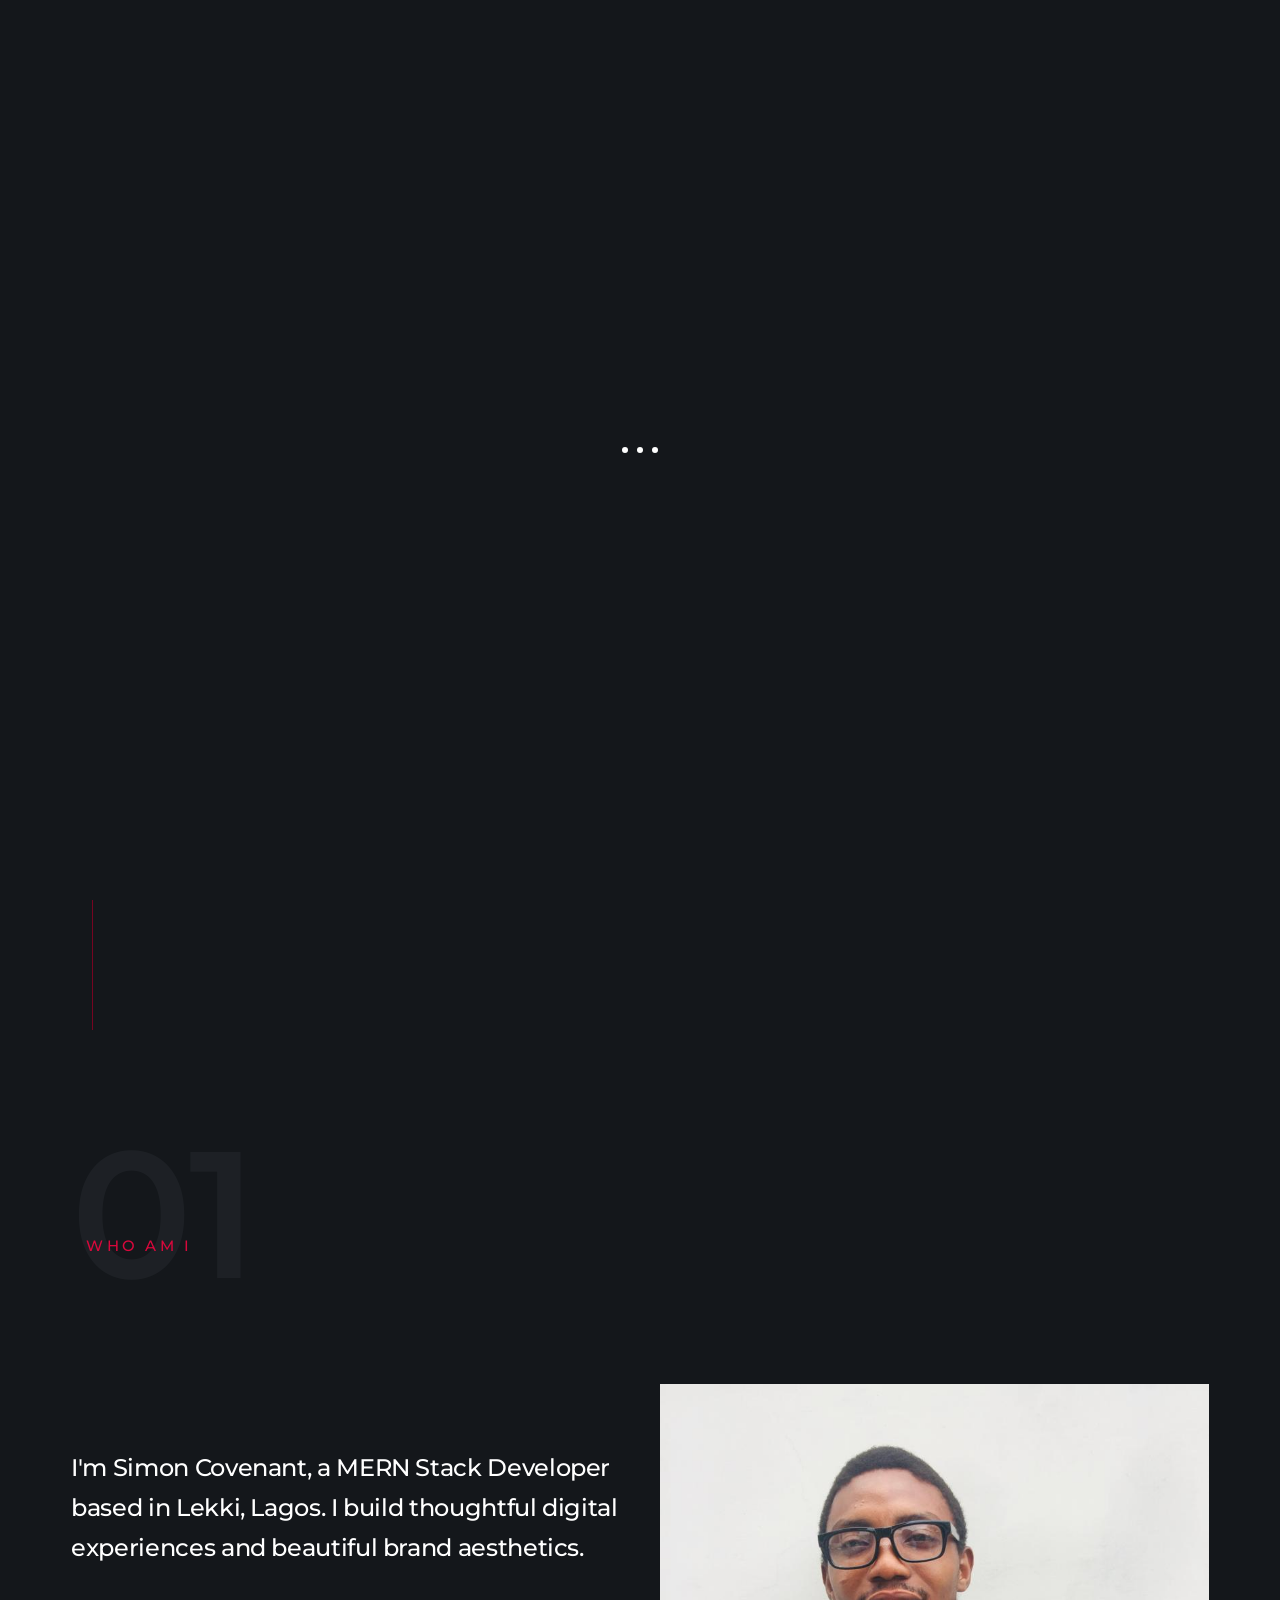
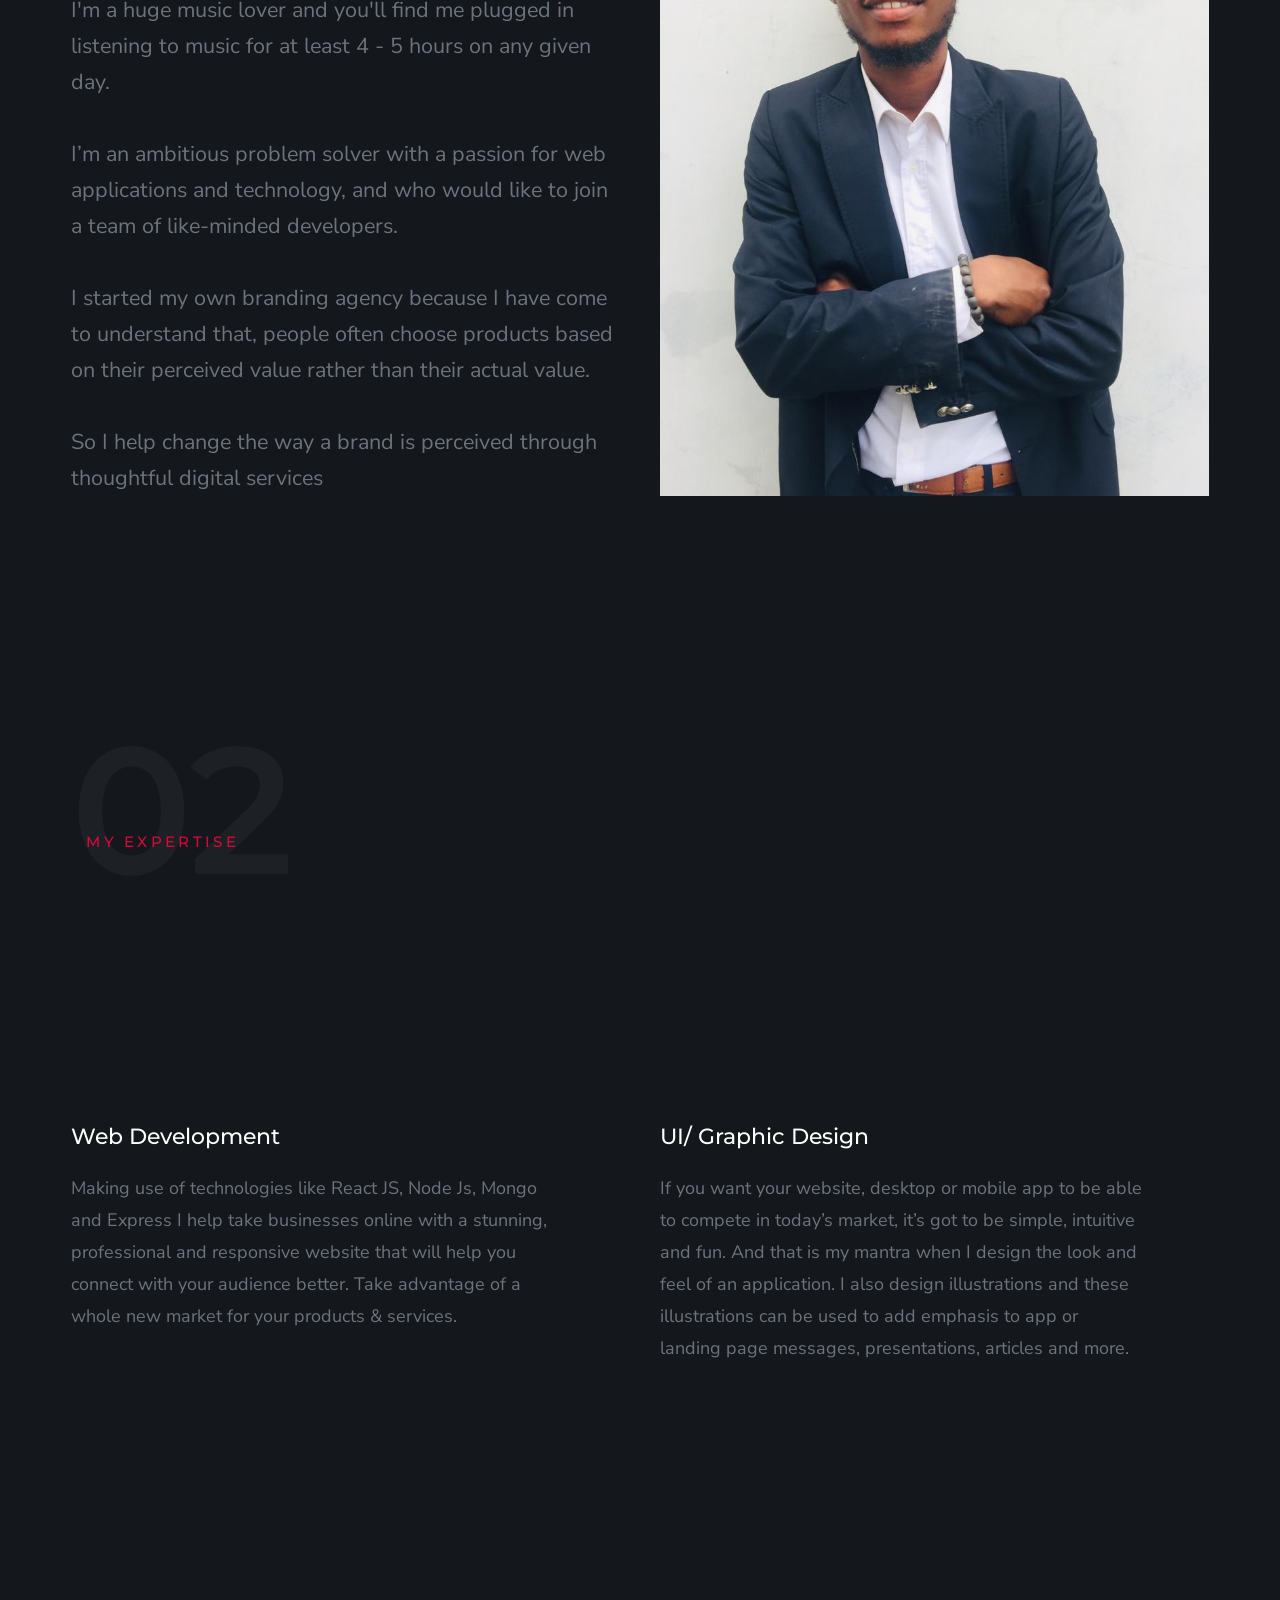
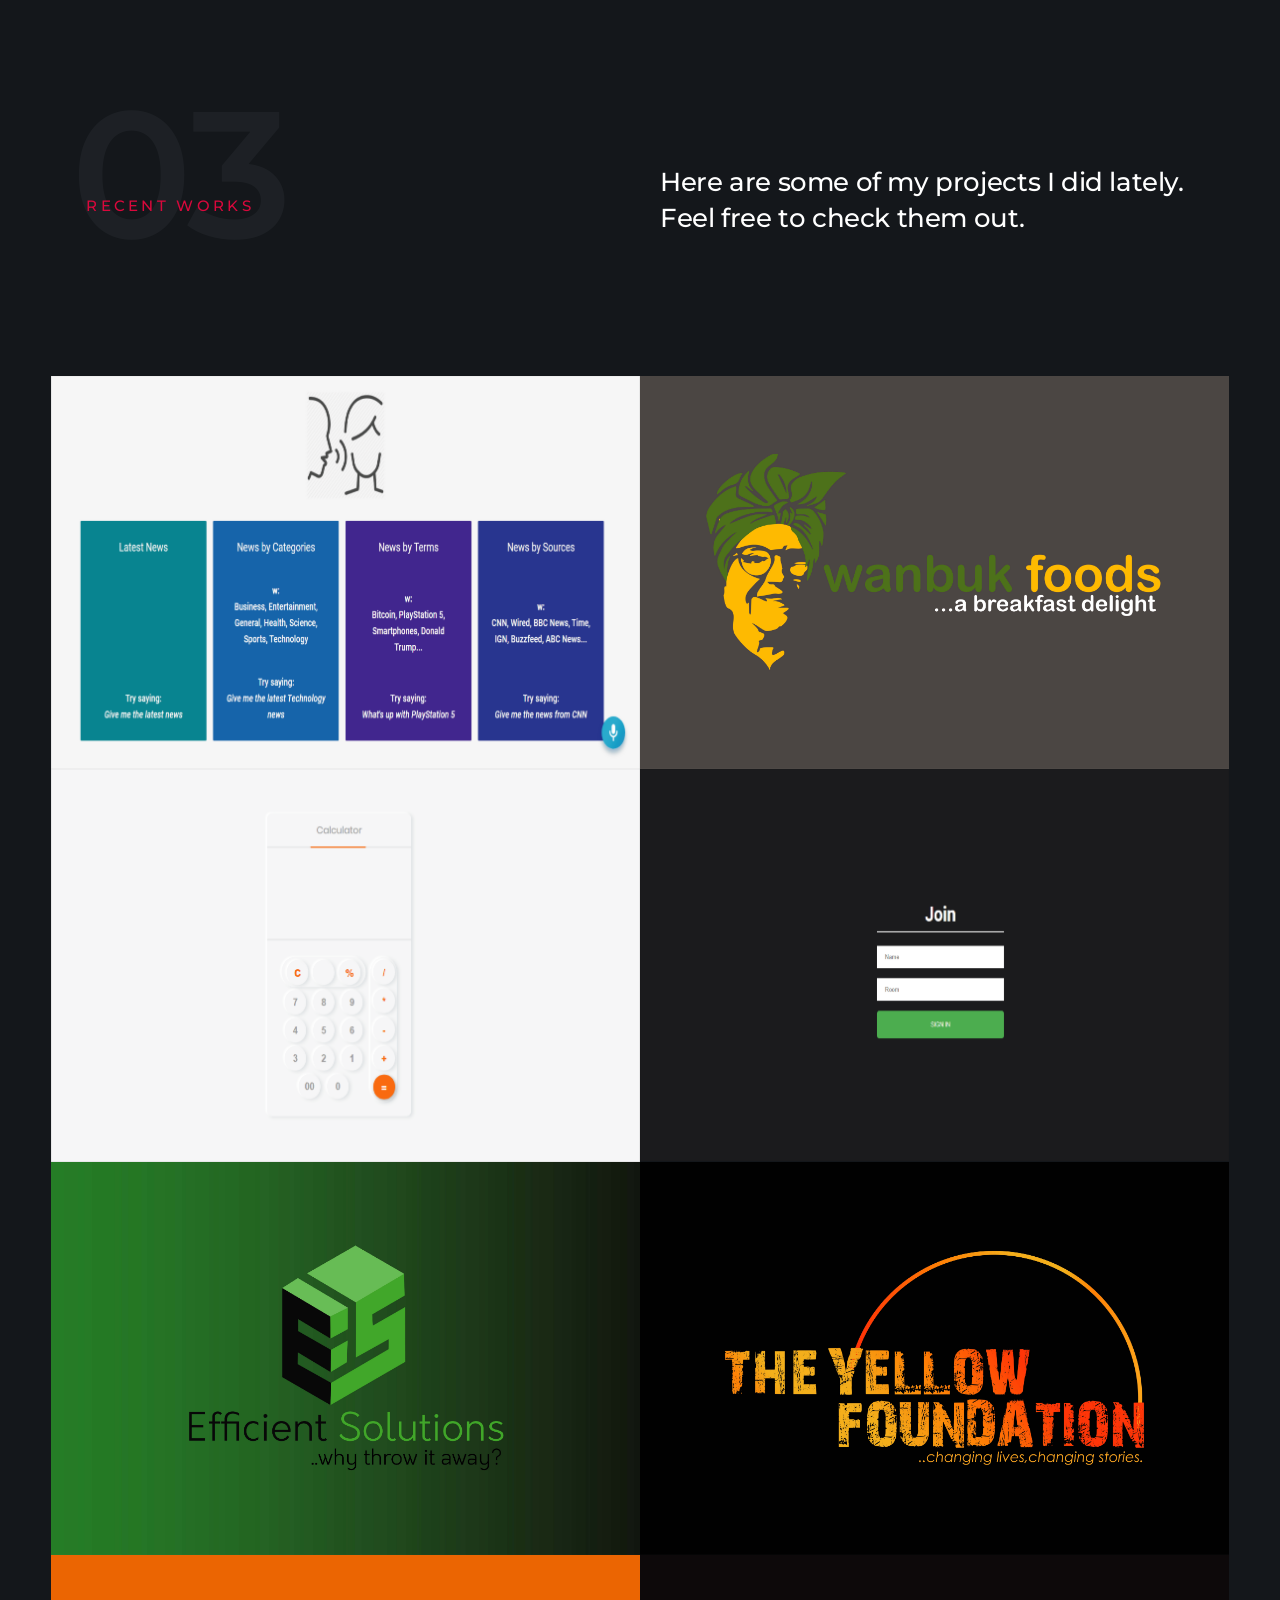
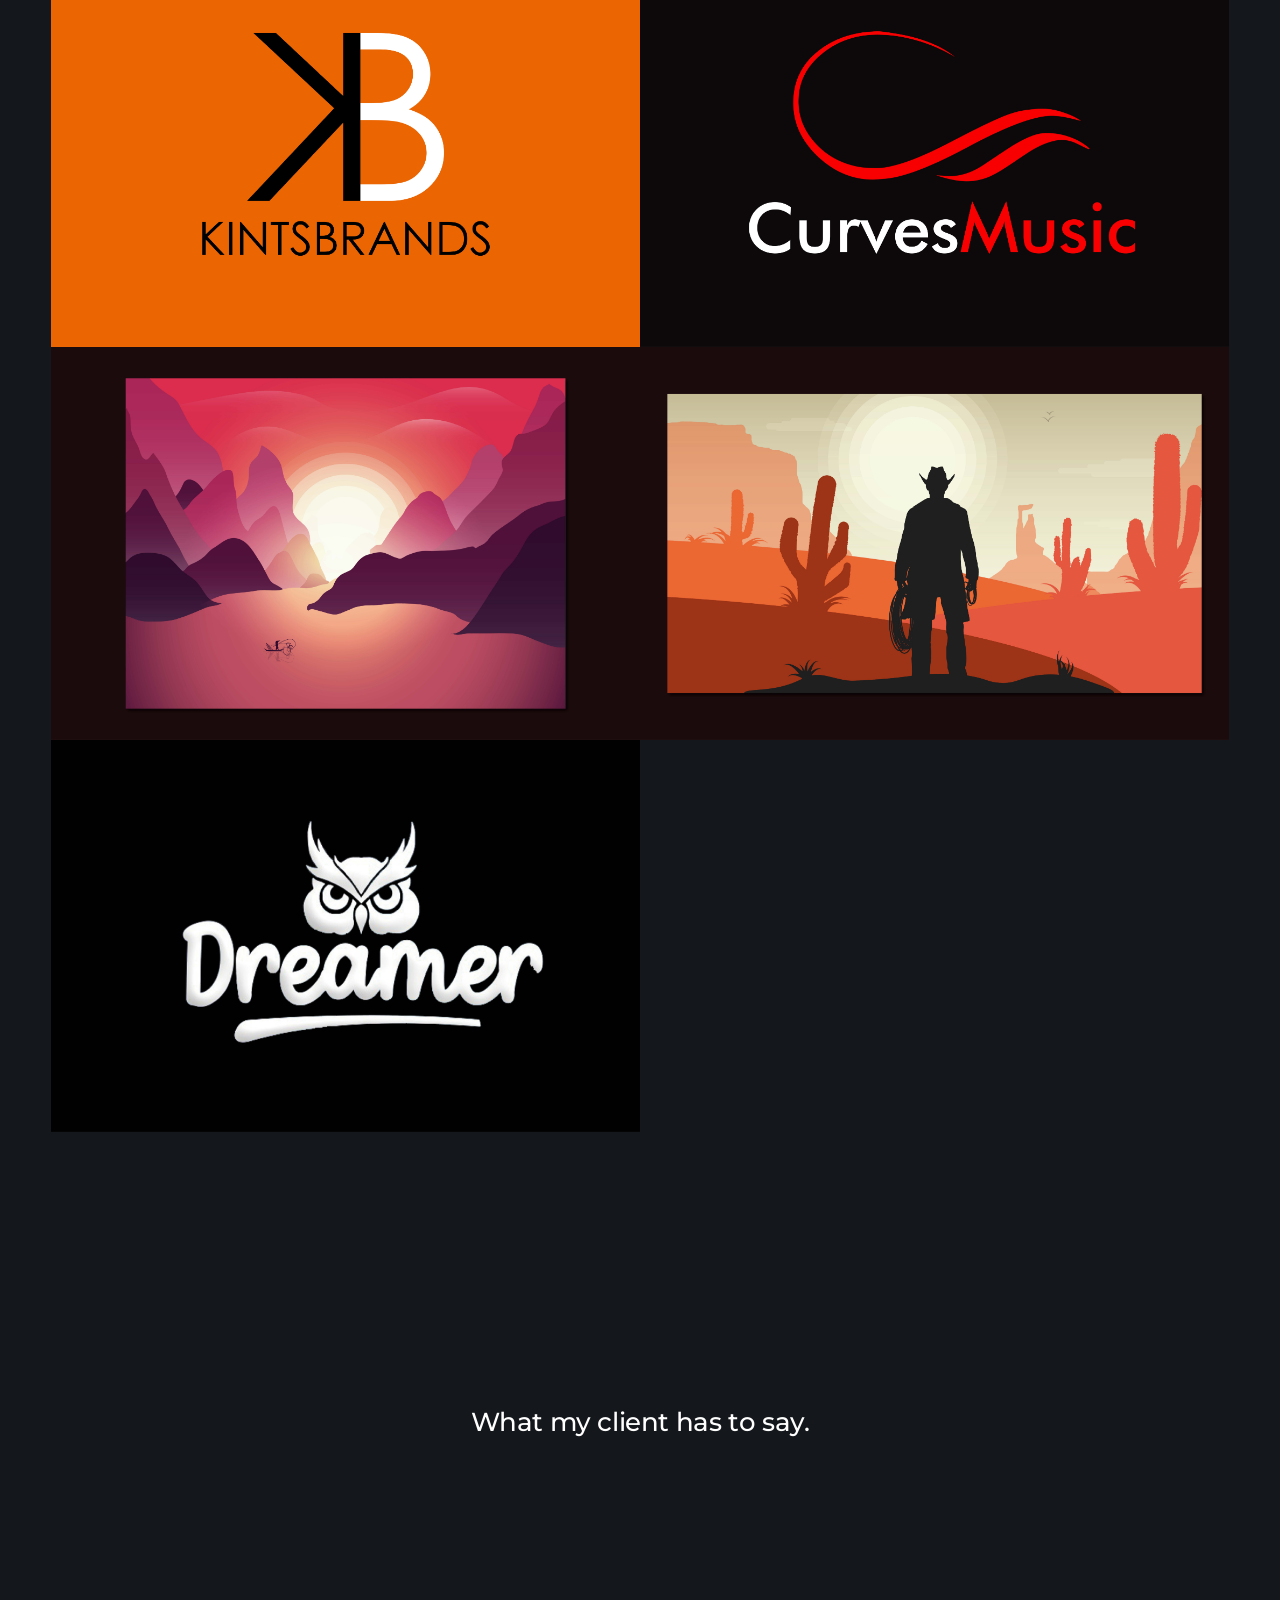
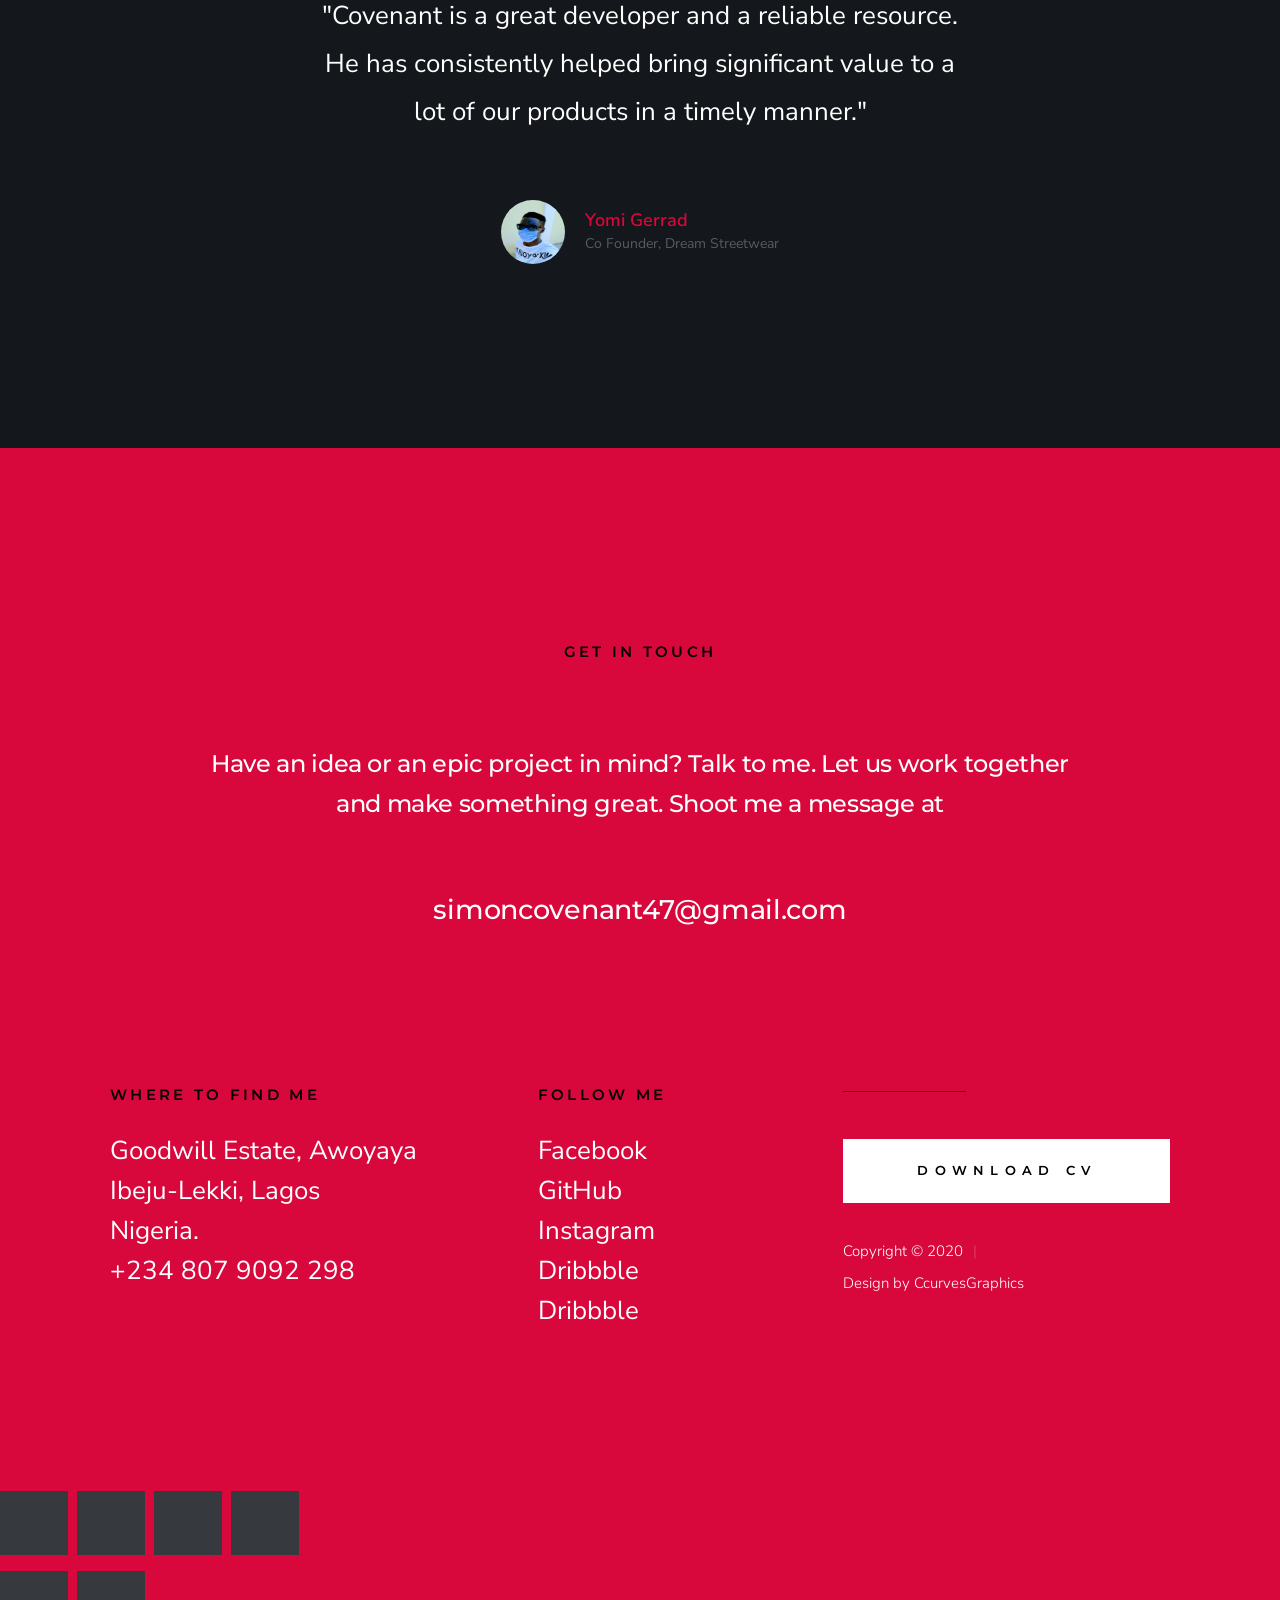
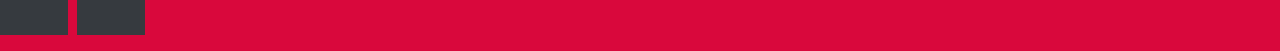
==== index.html @ bcec19d8 "Still working on that problem" ====
<!DOCTYPE html>
<html class="no-js" lang="en">

<head>

    <!--- basic page needs
    ================================================== -->
    <meta charset="utf-8">
    <title>CcurvesGraphics</title>
    <meta name="description" content="">
    <meta name="author" content="">

    <!-- mobile specific metas
    ================================================== -->
    <meta name=" viewport" content="width=device-width, initial-scale=1">

    <!-- CSS
    ================================================== -->
    <link rel="stylesheet" href="/css/styles.css">
    <link rel="stylesheet" href="/css/vendor.css">

    <style type="text/css" media="screen">
        .s-styles {
            background-color: var(--color-bg);
            padding-top: calc(6.5 * var(--space));
            padding-bottom: calc(4.5 * var(--space));
            position: relative;
        }

        .s-styles .intro h1 {
            margin-top: 0;
        }
    </style>

    <!-- script
    ================================================== -->
    <script src="js/modernizr.js"></script>
    <script defer src="js/fontawesome/all.min.js"></script>

    <!-- favicons
    ================================================== -->
    <link rel="apple-touch-icon" sizes="180x180" href="/images/1x/favicon-180x180.png">
    <link rel="icon" type="image/png" sizes="32x32" href="/images/1x/favicon-32.png">
    <link rel="icon" type="image/png" sizes="16x16" href="/images/1x/favicon.png">
    <link rel="manifest" href="site.webmanifest">

</head>

<body id="top">


    <!-- preloader
    ================================================== -->
    <div id="preloader">
        <div id="loader" class="dots-fade">
            <div></div>
            <div></div>
            <div></div>
        </div>
    </div>


    <!-- header
    ================================================== -->
    <header class="s-header">

        <div class="s-header__logo">
            <a href="index.html">
                <img src="/images/1x/logo-2.png" alt="Homepage">
            </a>
        </div>

        <div class="s-header__content">

            <nav class="s-header__nav-wrap">
                <ul class="s-header__nav">
                    <li><a class="smoothscroll" href="#hero" title="Intro">Home</a></li>
                    <li><a class="smoothscroll" href="#about" title="About">About</a></li>
                    <li><a class="smoothscroll" href="#services" title="Services">Services</a></li>
                    <li><a class="smoothscroll" href="#portfolio" title="Works">Works</a></li>
                </ul>
            </nav> <!-- end s-header__nav-wrap -->

            <a href="mailto:simoncovenant47@gmail.com" class="btn btn--primary btn--small">
                <svg xmlns="http://www.w3.org/2000/svg" width="24" height="24" viewBox="0 0 24 24">
                    <path
                        d="M24 0l-6 22-8.129-7.239 7.802-8.234-10.458 7.227-7.215-1.754 24-12zm-15 16.668v7.332l3.258-4.431-3.258-2.901z" />
                </svg>
                Get In Touch
            </a>

        </div> <!-- end header-content -->

        <a class="s-header__menu-toggle" href="#0"><span>Menu</span></a>

    </header> <!-- end s-header -->


    <!-- hero
    ================================================== -->
    <section id="hero" class="s-hero target-section">

        <div class="s-hero__bg">
            <div class="gradient-overlay"></div>
        </div>

        <div class="row s-hero__content">
            <div class="column">

                <h1>Hello.</h1>
                <div class="s-hero__content-about">

                    <p>
                        I am Ccurves. <br>
                        I build great apps <br>
                        & digital experiences.
                    </p>

                    <footer>
                        <div class="s-hero__content-social">
                            <a href="https://www.facebook.com/ccurvesgraphics"><i class="fab fa-facebook-f"
                                    aria-hidden="true"></i></a>
                            <a href="https://github.com/ccurves"><i class="fab fa-github" aria-hidden="true"></i></a>
                            <a href="https://www.instagram.com/ccurves_graphics/"><i class="fab fa-instagram"
                                    aria-hidden="true"></i></a>
                            <a href="https://dribbble.com/simon_zuriel"><i class="fab fa-dribbble"
                                    aria-hidden="true"></i></a>
                            <a href="https://www.behance.net/ccurves"><i class="fab fa-beehance"
                                    aria-hidden="true"></i></a>
                        </div>
                    </footer>
                </div>

            </div>
        </div>

        <!-- <div class="s-hero__video">
            <a class="s-hero__video-link"
                href="https://player.vimeo.com/video/117310401?color=01aef0&amp;title=0&amp;byline=0&amp;portrait=0"
                data-lity="">
                <svg xmlns="http://www.w3.org/2000/svg" width="24" height="24" viewBox="0 0 24 24">
                    <path d="M21 12l-18 12v-24z" /></svg>
                <span class="s-hero__video-text">Play Video</span>
            </a>
        </div> -->

        <div class="s-hero__scroll">
            <a href="#about" class="s-hero__scroll-link smoothscroll">
                Scroll Down
            </a>
        </div>

    </section> <!-- end s-hero -->


    <!-- about
    ================================================== -->
    <section id="about" class="s-about">

        <div class="horizontal-line"></div>

        <div class="row">
            <div class="column large-12">

                <div class="section-title" data-num="01" data-aos="fade-up">
                    <h3 class="h6">Who Am I</h3>
                </div>

            </div>

            <div class="column large-6 w-900-stack s-about__intro-text">
                <h1 class="title" data-aos="fade-up">
                    I'm Simon Covenant, a MERN Stack Developer based in Lekki, Lagos. I build thoughtful digital
                    experiences and
                    beautiful brand aesthetics.
                </h1>

                <p class="lead" data-aos="fade-up">
                    I'm a huge music lover and you'll find me plugged in listening to music for at least 4 - 5 hours on
                    any given day. <br><br>

                    I’m an ambitious problem solver with a passion for web
                    applications and technology, and who would like to
                    join a team of like-minded developers. <br><br>

                    I started my own branding agency because I have come to
                    understand that, people often choose products based on their perceived value rather than their
                    actual value.<br><br>

                    So I help change the way a brand is perceived through thoughtful digital services

                </p>
            </div>

            <div class="column large-6 w-900-stack s-about__photo-block">
                <div class="s-about__photo" data-aos="fade-up"></div>
            </div>
        </div>

        <!-- <div class="row block-large-1-2 block-tab-full s-about__process item-list">
            <div class="column item item-process" data-aos="fade-up">
                <h3 class="item-title">Define</h3>
                <p>
                    In the begining of every project I conduct my field research.So as to
                    learn as much as I can about the company, its history, its target audience,
                    its current brand identity and the effect it has had on market perception.
                    And I review any brand identities it has used in the past.
                </p>
            </div>
            <div class="column item item-process" data-aos="fade-up">
                <h3 class="item-title">Design</h3>
                <p>
                    So after undersatnding the client's needs and desires, I then compile a design brief that reflects
                    the expectations of the client and guides my design process.
                </p>
            </div>
            <div class="column item item-process" data-aos="fade-up">
                <h3 class="item-title">Build</h3>
                <p>
                    Once I have designed a logo that fits the brief, I bulid an identity system. The purpose of the
                    identity system is to form a
                    systematic visual language around
                    the logo, one that complements the
                    design thinking of the logo and offers
                    a family of useful, flexible elements
                    that will help to design marketing ads.
                </p>
            </div>
            <div class="column item item-process" data-aos="fade-up">
                <h3 class="item-title">Launch</h3>
                <p>
                    So the last step is to introduce the logo, and this normally done through a social media or blog
                    post.
                </p>
            </div>
        </div> -->

    </section> <!-- end s-about -->


    <!-- services
    ================================================== -->
    <section id="services" class="s-services">

        <div class="row">
            <div class="column large-12">
                <div class="section-title" data-num="02" data-aos="fade-up">
                    <h3 class="h6">My Expertise</h3>
                </div>
            </div>
            <!-- <div class="column large-6 w-900-stack">
                <h1 class="display-1" data-aos="fade-up">
                    Due to the
                </h1>
            </div>
            <div class="column large-6 w-900-stack">
                <p class="lead" data-aos="fade-up">
                    Keeping your brand consistent is key.
                    That means that the graphic elements,
                    copy, and any type of content all
                    must be part of the same concept. And
                    Each one needs to be tailored to the
                    preferences of your target consumer.
                </p>
            </div> -->
        </div>

        <div class="row block-large-1-2 block-tab-full s-services__services item-list">
            <div class="column item item-service" data-aos="fade-up">
                <span class="service-icon service-icon--frontend"></span>
                <h3 class="item-title">Web Development</h3>
                <p>
                    Making use of technologies like React JS, Node Js, Mongo and Express I help take businesses
                    online with a stunning, professional
                    and responsive website that will help you connect with your audience better.
                    Take advantage of a whole new market for your products & services.
                </p>
            </div>
            <!-- <div class="column item item-service" data-aos="fade-up">
                <span class="service-icon service-icon--branding"></span>
                <h3 class="item-title">SEO Optimization</h3>
                <p>
                    Keeping your brand consistent is key and has to be tailored to the
                    preferences of your target audience. Your appearance is a key factor in your growth. You only have
                    one chance to make a first impression, Lets make it the perfect one.
                </p>
            </div> -->
            <div class="column item item-service" data-aos="fade-up">
                <span class="service-icon service-icon--illustration"></span>
                <h3 class="item-title">UI/ Graphic Design</h3>
                <p>
                    If you want your website, desktop or mobile app to be able to compete in today’s market, it’s got to
                    be simple, intuitive and fun. And that is my mantra when I design the look and feel of an
                    application. I also design illustrations and these illustrations can be used to add emphasis to app
                    or
                    landing page messages, presentations, articles and more.
                </p>
            </div>
            <!-- <div class="column item item-service" data-aos="fade-up">
                <span class="service-icon service-icon--ecommerce"></span>
                <h3 class="item-title">Website Deployment</h3>
                <p>
                    Social Media marketing plays a major role in the success of every business. Irrespective of the type
                    of
                    brand, you have or the business you run, Potential customers are searching for businesses like yours
                    online RIGHT NOW. Let me help put your brand out there.
                </p>
            </div> -->
        </div>

    </section> <!-- end s-services -->

    <section id="portfolio" class="s-portfolio">

        <div class="row s-porfolio__top">
            <div class="column large-6 w-900-stack">
                <div class="section-title" data-num="03" data-aos="fade-up">
                    <h3 class="h6">Recent Works</h3>
                </div>
            </div>
            <div class="column large-6 w-900-stack">
                <h1 class="heading" data-aos="fade-up">
                    Here are some of my projects I did lately. Feel
                    free to check them out.
                </h1>
            </div>
        </div> <!-- end s-portfolio__top-->

        <div class="row s-portfolio__list block-large-1-2 block-tab-full collapse">

            <div class="column" data-aos="fade-up">
                <div class="folio-item">
                    <div class="folio-item__thumb">
                        <a class="folio-item__thumb-link" href="images/portfolio/1x/Asset 2.png" title="Tori NewsApp"
                            data-size="1050x700">
                            <img src="images/portfolio/1x/Asset 2.png"
                                srcset="images/portfolio/1x/Asset 2.png 1x, images/portfolio/1x/Asset 2.png 2x" alt="">
                        </a>
                    </div>
                    <div class="folio-item__info">
                        <div class="folio-item__cat">Web Development</div>
                        <h4 class="folio-item__title">Tori News App</h4>
                    </div>
                    <a href="https://c-tori.netlify.app/" title="Project Link" class="folio-item__project-link">Project
                        Link</a>
                    <div class="folio-item__caption">
                        <p>Tori is a voice controlled react news application that gives the user
                            latest news and updates from around Nigeria.</p>
                    </div>
                </div>
            </div> <!-- end column -->
            <div class="column" data-aos="fade-up">
                <div class="folio-item">
                    <div class="folio-item__thumb">
                        <a class="folio-item__thumb-link" href="images/portfolio/wanbuk-foods-01.jpg"
                            title="Wanbuk Foods" data-size="1050x700">
                            <img src="images/portfolio/wanbuk-foods-01.jpg"
                                srcset="images/portfolio/wanbuk-foods-01.jpg 1x, images/portfolio/wanbuk-foods-01.jpg 2x"
                                alt="">
                        </a>
                    </div>
                    <div class="folio-item__info">
                        <div class="folio-item__cat">Branding</div>
                        <h4 class="folio-item__title">Wanbuk Foods</h4>
                    </div>
                    <a href="https://www.behance.net/gallery/102822833/Wanbuk-Fooods" title="Project Link"
                        class="folio-item__project-link">Project
                        Link</a>
                    <div class="folio-item__caption">
                        <p>Wanbuk Foods is a company that produces Ogi (i.e Nigerian corn meal made from wet corn
                            starch), they wanted a new look that will resonate with their audience.</p>
                    </div>
                </div>
            </div> <!-- end column -->
            <div class="column" data-aos="fade-up">
                <div class="folio-item">
                    <div class="folio-item__thumb">
                        <a class="folio-item__thumb-link" href="images/portfolio/1x/Asset 3.png" title="Calculator"
                            data-size="1050x700">
                            <img src="images/portfolio/1x/Asset 3.png"
                                srcset="images/portfolio/1x/Asset 3.png 1x, images/portfolio/1x/Asset 3.png 2x" alt="">
                        </a>
                    </div>
                    <div class="folio-item__info">
                        <div class="folio-item__cat">Web Development</div>
                        <h4 class="folio-item__title">Calculator With Neumorphism Design</h4>
                    </div>
                    <a href="http://l-light.000webhostapp.com/sam/" title="Project Link"
                        class="folio-item__project-link">Project
                        Link</a>
                    <div class="folio-item__caption">
                        <p>A Calculator bulit with neumorphism design and dark and light theme </p>
                    </div>
                </div>
            </div> <!-- end column -->
            <div class="column" data-aos="fade-up">
                <div class="folio-item">
                    <div class="folio-item__thumb">
                        <a class="folio-item__thumb-link" href="images/portfolio/1x/Asset 1.png"
                            title="Parabathai Chat App" data-size="1050x700">
                            <img src="images/portfolio/1x/Asset 1.png"
                                srcset="images/portfolio/1x/Asset 1.png, images/portfolio/1x/Asset 1.png 2x" alt="">
                        </a>
                    </div>
                    <div class="folio-item__info">
                        <div class="folio-item__cat">Web Development</div>
                        <h4 class="folio-item__title">Parabathai Chat Application</h4>
                    </div>
                    <a href="https://5f91036c866375362c38bc14--parabathai.netlify.app/" title="Project Link"
                        class="folio-item__project-link">Project
                        Link</a>
                    <div class="folio-item__caption">
                        <p>Parabathai chat app was a react project I created when me and my
                            friends needed a platform to able to comunicate and share ideals without been
                            restricted by the lack of an andorid phone.
                        </p>
                    </div>
                </div>
            </div> <!-- end column -->
            <div class="column" data-aos="fade-up">
                <div class="folio-item">
                    <div class="folio-item__thumb">
                        <a class="folio-item__thumb-link" href="images/portfolio/efficeint-solutions-01.jpg"
                            title="Efficeint Solutions" data-size="1050x700">
                            <img src="images/portfolio/efficeint-solutions-01.jpg"
                                srcset="images/portfolio/efficeint-solutions-01.jpg 1x, images/portfolio/efficeint-solutions-01.jpg 2x"
                                alt="">
                        </a>
                    </div>
                    <div class="folio-item__info">
                        <div class="folio-item__cat">UI Design</div>
                        <h4 class="folio-item__title">Efficeint Solutions</h4>
                    </div>
                    <a href="https://www.behance.net/gallery/102593427/Efficient-Solutions" title="Project Link"
                        class="folio-item__project-link">Project
                        Link</a>
                    <div class="folio-item__caption">
                        <p>EFFICIENT SOLUTIONS is a Recycling company that allows
                            users to convert their recyclable items into cash rewards. They
                            wanted to create a mobile app and reqiured UI design, the interface had
                            to be straight to the point, easy to use and streamlined
                            to the persona they provided.</p>
                    </div>
                </div>
            </div> <!-- end column -->
            <div class="column" data-aos="fade-up">
                <div class="folio-item">
                    <div class="folio-item__thumb">
                        <a class="folio-item__thumb-link" href="images/portfolio/yellow-foundation-01.jpg"
                            Title="The Yellow Foundation" data-size="1050x700">
                            <img src="images/portfolio/yellow-foundation-01.jpg"
                                srcset="images/portfolio/yellow-foundation-01.jpg 1x, images/portfolio/yellow-foundation-01.jpg 2x"
                                alt="">
                        </a>
                    </div>
                    <div class="folio-item__info">
                        <div class="folio-item__cat">Branding</div>
                        <h4 class="folio-item__title">The Yellow Foundation</h4>
                    </div>
                    <a href="https://dribbble.com/shots/11658181-Logo-Design-For-The-Yellow-Foundation"
                        title="Project Link" class="folio-item__project-link">Project
                        Link</a>
                    <div class="folio-item__caption">
                        <p>THE YELLOW FOUNDATION is an Non-governmental Foundation
                            that needed a logo design; The Logo was to be able
                            to tell a story, look like a foundation logo while at
                            the same time not look cliche.
                        </p>
                    </div>
                </div>
            </div> <!-- end column -->
            <div class="column" data-aos="fade-up">
                <div class="folio-item">
                    <div class="folio-item__thumb">
                        <a class="folio-item__thumb-link" href="images/portfolio/kintsbrands-01.jpg" title="KINTSBRAND"
                            data-size="1050x700">
                            <img src="images/portfolio/kintsbrands-01.jpg"
                                srcset="images/portfolio/kintsbrands-01.jpg 1x, images/portfolio/kintsbrands-01.jpg 2x"
                                alt="">
                        </a>
                    </div>
                    <div class="folio-item__info">
                        <div class="folio-item__cat">Web Design</div>
                        <h4 class="folio-item__title">KINTSBRAND</h4>
                    </div>
                    <a href="https://dribbble.com/shots/11423571-kintsbrands-web-design-01" title="Project Link"
                        class="folio-item__project-link">Project
                        Link</a>
                    <div class="folio-item__caption">
                        <p>KINTSBRANDS is a fashion company that,
                            needed a new look and website done. It needed
                            something that will appeal to the audience
                            but also capture the company goals
                            and ideals i.e Class, Trend and Business.</p>
                    </div>
                </div>
            </div> <!-- end column -->
            <div class="column" data-aos="fade-up">
                <div class="folio-item">
                    <div class="folio-item__thumb">
                        <a class="folio-item__thumb-link" href="images/portfolio/curves-music-01.jpg"
                            title="Curves Music" data-size="1050x700">
                            <img src="images/portfolio/curves-music-01.jpg"
                                srcset="images/portfolio/curves-music-01.jpg 1x, images/portfolio/curves-music-01.jpg 2x"
                                alt="">
                        </a>
                    </div>
                    <div class="folio-item__info">
                        <div class="folio-item__cat">UI Design</div>
                        <h4 class="folio-item__title">Curves Music</h4>
                    </div>
                    <a href="https://www.behance.net/gallery/102823483/CurvesMusic" title="Project Link"
                        class="folio-item__project-link">
                        Project Link
                    </a>
                    <div class="folio-item__caption">
                        <p>CurvesMusic is a music app that offers new and trending
                            features to msic lovers. The interface was to be classy, striking
                            and different. </p>
                    </div>
                </div>
            </div> <!-- end column -->
            <div class="column" data-aos="fade-up">
                <div class="folio-item">
                    <div class="folio-item__thumb">
                        <a class="folio-item__thumb-link" href="images/portfolio/moody-01.jpg" title="Illustration"
                            data-size="1050x700">
                            <img src="images/portfolio/moody-01.jpg"
                                srcset="images/portfolio/moody-01.jpg 1x, images/portfolio/moody-01.jpg 2x" alt="">
                        </a>
                    </div>
                    <div class="folio-item__info">
                        <div class="folio-item__cat">Illustration</div>
                        <h4 class="folio-item__title">Moody Sunset</h4>
                    </div>
                    <a href="https://dribbble.com/shots/13964151-Landscape-Sunset-Scene" title="Project Link"
                        class="folio-item__project-link">Project
                        Link</a>
                    <div class="folio-item__caption">
                        <p>Just finished this illustration recently, based of the Vietnam moutains and fishermen.</p>
                    </div>
                </div>
            </div> <!-- end column -->
            <div class="column" data-aos="fade-up">
                <div class="folio-item">
                    <div class="folio-item__thumb">
                        <a class="folio-item__thumb-link" href="images/portfolio/cowboy-01.jpg" title="Illustration"
                            data-size="1050x700">
                            <img src="images/portfolio/cowboy-01.jpg"
                                srcset="images/portfolio/cowboy-01.jpg 1x, images/portfolio/cowboy-01.jpg 2x" alt="">
                        </a>
                    </div>
                    <div class="folio-item__info">
                        <div class="folio-item__cat">Illustration</div>
                        <h4 class="folio-item__title">Western Cowboy Illustration</h4>
                    </div>
                    <a href="https://dribbble.com/shots/11398645-western-cowboy" title="Project Link"
                        class="folio-item__project-link">Project
                        Link</a>
                    <div class="folio-item__caption">
                        <p>During my free time I just go online and if I see any vector illustration that inspires me, I
                            give it a try and see how it will turn out. This was inspried by a post i saw on instagram.
                        </p>
                    </div>
                </div>
            </div> <!-- end column -->

            <div class="column" data-aos="fade-up">
                <div class="folio-item">
                    <div class="folio-item__thumb">
                        <a class="folio-item__thumb-link" href="images/portfolio/dreamer-01.jpg"
                            title="Dreamer Streetwear" data-size="1050x700">
                            <img src="images/portfolio/dreamer-01.jpg"
                                srcset="images/portfolio/dreamer-01.jpg 1x, images/portfolio/dreamer-01.jpg 2x" alt="">
                        </a>
                    </div>
                    <div class="folio-item__info">
                        <div class="folio-item__cat">Ad Design</div>
                        <h4 class="folio-item__title">Dreamer Streetwear</h4>
                    </div>
                    <a href="https://www.behance.net/gallery/102825709/Dreamer-Streetwear" title="Project Link"
                        class="folio-item__project-link">Project
                        Link</a>
                    <div class="folio-item__caption">
                        <p>This is an illustration based on the Vietnam mountain ranges and fisherman. Also inspried by
                            an arist called tutvid.</p>
                    </div>
                </div>
            </div> <!-- end column -->

        </div> <!-- folio-list -->

    </section> <!-- end s-portfolio -->


    <!-- clients
    ================================================== -->
    <div id="clients" class="section s-clients">

        <div class="row narrower s-clients__top h-text-center">
            <div class="column">
                <h1 class="heading" data-aos="fade-up">
                    What my client has to say.
                </h1>
            </div>
        </div> <!-- s-clients__top -->


        <div class="row testimonials collapse">

            <div class="column large-12">

                <div class="testimonial-slider" data-aos="fade-up">

                    <div class="testimonial-slider__slide">
                        <p>
                            "Covenant is a great developer and a reliable resource. He has consistently helped bring
                            significant value to a lot of our products in a timely manner."
                        </p>
                        <div class="testimonial-slider__author">
                            <img src="images/avatars/user-02.jpg" alt="Author image" class="testimonial-slider__avatar">
                            <cite class="testimonial-slider__cite">
                                <strong>Yomi Gerrad</strong>
                                <span>Co Founder, Dream Streetwear</span>
                            </cite>
                        </div>
                    </div> <!-- end testimonials__slide -->


                </div> <!-- end testimonial slider -->

            </div> <!-- end column -->

        </div> <!-- end row -->


    </div> <!-- end s-clients -->


    <!-- contact
    ================================================== -->
    <section class="s-contact">

        <div class="row narrower s-contact__top h-text-center">
            <div class="column">
                <h3 class="h6">Get In Touch</h3>
                <h1 class="title">
                    Have an idea or an epic project in mind? Talk to
                    me. Let us work together and make something great.
                    Shoot me a message at
                </h1>
            </div>
        </div> <!-- s-footer__top -->

        <div class="row h-text-center">
            <div class="column">
                <p class="s-contact__email mail">
                    <a href="mailto:#simoncovenat47@gmail.com">simoncovenant47@gmail.com</a>
                </p>
            </div>
        </div>

    </section> <!-- end s-contact -->


    <!-- footer
    ================================================== -->
    <footer class="s-footer">
        <div class="row row-y-top">

            <div class="column large-8 medium-12">
                <div class="row">
                    <div class="column large-7 tab-12 s-footer__block">
                        <h4 class="h6">Where to Find Me</h4>

                        <p>
                            Goodwill Estate, Awoyaya <br>
                            Ibeju-Lekki, Lagos <br>
                            Nigeria. <br>
                            <a href="tel:234-807-9092-298">+234 807 9092 298</a>
                        </p>
                    </div>

                    <div class="column large-5 tab-12 s-footer__block">
                        <h4 class="h6">Follow Me</h4 class="h6">

                        <ul class="s-footer__list md">
                            <li><a href="https://www.facebook.com/ccurvesgraphics">Facebook</a></li>
                            <li><a href="https://github.com/ccurves">GitHub</a></li>
                            <li><a href="https://www.instagram.com/ccurves_graphics/">Instagram</a></li>
                            <li><a href="https://dribbble.com/simon_zuriel">Dribbble</a></li>
                            <li><a href="https://www.behance.net/ccurves">Dribbble</a></li>
                        </ul>
                    </div>
                </div>
            </div>

            <div class="column large-4 medium-12 s-footer__block--end">
                <a href="/docs/SIMON COVENANT CHINEDU.pdf" download class="btn h-full-width">Download CV</a>

                <div class="ss-copyright">
                    <span>Copyright &copy; 2020</span>
                    <span>Design by CcurvesGraphics</span>
                </div>
            </div>

            <div class="ss-go-top">
                <a class="smoothscroll" title="Back to Top" href="#top">
                    top
                </a>
            </div> <!-- end ss-go-top -->

        </div>
    </footer>


    <!-- photoswipe background
    ================================================== -->
    <div aria-hidden="true" class="pswp" role="dialog" tabindex="-1">

        <div class="pswp__bg"></div>
        <div class="pswp__scroll-wrap">

            <div class="pswp__container">
                <div class="pswp__item"></div>
                <div class="pswp__item"></div>
                <div class="pswp__item"></div>
            </div>

            <div class="pswp__ui pswp__ui--hidden">
                <div class="pswp__top-bar">
                    <div class="pswp__counter"></div><button class="pswp__button pswp__button--close"
                        title="Close (Esc)"></button> <button class="pswp__button pswp__button--share"
                        title="Share"></button> <button class="pswp__button pswp__button--fs"
                        title="Toggle fullscreen"></button> <button class="pswp__button pswp__button--zoom"
                        title="Zoom in/out"></button>
                    <div class="pswp__preloader">
                        <div class="pswp__preloader__icn">
                            <div class="pswp__preloader__cut">
                                <div class="pswp__preloader__donut"></div>
                            </div>
                        </div>
                    </div>
                </div>
                <div class="pswp__share-modal pswp__share-modal--hidden pswp__single-tap">
                    <div class="pswp__share-tooltip"></div>
                </div><button class="pswp__button pswp__button--arrow--left" title="Previous (arrow left)"></button>
                <button class="pswp__button pswp__button--arrow--right" title="Next (arrow right)"></button>
                <div class="pswp__caption">
                    <div class="pswp__caption__center"></div>
                </div>
            </div>

        </div>

    </div> <!-- end photoSwipe background -->


    <!-- Java Script
    ================================================== -->
    <script src="js/jquery-3.2.1.min.js"></script>
    <script src="js/plugins.js"></script>
    <script src="js/main.js"></script>

</body>

</html>
---- css/styles.css ----
/* =================================================================== 
 * Flare Main Stylesheet
 * Template Ver. 1.0.0
 * 03-19-2020
 * ------------------------------------------------------------------
 *
 * TOC:
 * # settings and variables
 *      ## fonts
 *      ## colors
 *      ## vertical spacing and typescale
 *      ## grid variables
 * # normalize
 * # basic/base setup styles
 *      ## media
 *      ## typography resets
 *      ## links
 *      ## inputs
 * # Grid v3.0.0
 *      ## medium screen devices
 *      ## tablets
 *      ## mobile devices
 *      ## small mobile devices <= 400px
 * # block grids
 *      ## block grids - medium screen devices
 *      ## block grids - tablets
 *      ## block grids - mobile devices
 *      ## block grids - small mobile devices <= 400px
 * # MISC
 * # custom grid, block grid STACK breakpoints 
 * # base style overrides
 *      ## links
 * # typography & general theme styles
 *      ## lists
 *      ## responsive video container
 *      ## floated image
 *      ## tables
 *      ## spacing
 * # preloader
 * # forms 
 *      ## style placeholder text
 *      ## change autocomplete styles in Chrome
 * # buttons
 * # additional components
 *      ## additional typo styles
 *      ## skillbars
 *      ## alert box
 * # common and reusable styles
 *      ## item list 
 *      ## slick slider 
 * # site header
 *      ## header logo
 *      ## main navigation
 *      ## mobile menu toggle
 *      ## header contact button
 * # hero
 *      ## hero content
 *      ## hero video
 *      ## hero scroll
 *      ## animate intro content
 *      ## animations
 * # about
 *      ## about photo
 *      ## about process
 * # services
 * # portfolio
 *      ## portfolio list
 * # clients
 *      ## clients slider
 *      ## testimonials
 * # contact
 * # footer
 *      ## footer block
 *      ## footer list
 *      ## copyright
 *      ## go top
 *
 * ------------------------------------------------------------------ */



/* ===================================================================
 * # settings and variables
 *
 * ------------------------------------------------------------------- */

/* ------------------------------------------------------------------- 
 * ## fonts
 * ------------------------------------------------------------------- */

@import url("https://fonts.googleapis.com/css?family=Montserrat:300,300i,400,400i,500,500i,600,600i,700,700i|Nunito+Sans:300,300i,400,400i,600,600i,700,700i&display=swap");

:root {
    --font-1: "Nunito Sans", sans-serif;
    --font-2: "Montserrat", sans-serif;

    /* monospace
     */
    --font-mono: Consolas, "Andale Mono", Courier, "Courier New", monospace;
}


/* ------------------------------------------------------------------- 
 * ## colors
 * ------------------------------------------------------------------- */
:root {

    /* color-1(#d9083c)
     * color-2(#eb5e55)
     * color-3(#f2d0a4)
     */
    --color-1: hsla(345, 93%, 44%, 1);
    --color-2: hsla(4, 79%, 63%, 1);
    --color-3: hsla(34, 75%, 80%, 1);

    /* theme color variations
     */
    --color-1-lighter: hsla(345, 93%, 64%, 1);
    --color-1-light  : hsla(345, 93%, 54%, 1);
    --color-1-dark   : hsla(345, 93%, 34%, 1);
    --color-1-darker : hsla(345, 93%, 24%, 1);
    --color-2-lighter: hsla(4, 79%, 83%, 1);
    --color-2-light  : hsla(4, 79%, 73%, 1);
    --color-2-dark   : hsla(4, 79%, 53%, 1);
    --color-2-darker : hsla(4, 79%, 43%, 1);

    /* feedback colors
     * color-error(#ffd1d2), color-success(#c8e675), 
     * color-info(#d7ecfb), color-notice(#fff099)
     */
    --color-error          : hsla(359, 100%, 91%, 1);
    --color-success        : hsla(76, 69%, 68%, 1);
    --color-info           : hsla(205, 82%, 91%, 1);
    --color-notice         : hsla(51, 100%, 80%, 1);
    --color-error-content  : hsla(359, 50%, 50%, 1);
    --color-success-content: hsla(76, 29%, 28%, 1);
    --color-info-content   : hsla(205, 32%, 31%, 1);
    --color-notice-content : hsla(51, 30%, 30%, 1);

    /* shades 
     * generated using 
     * Tint & Shade Generator 
     * (https://maketintsandshades.com/)
     */
    --color-black  : #000000;
    --color-gray-19: #0b0b0c;
    --color-gray-18: #161719;
    --color-gray-17: #202225;
    --color-gray-16: #2b2e32;
    --color-gray-15: #363a3f;
    --color-gray-14: #41454b;
    --color-gray-13: #4c5158;
    --color-gray-12: #565c64;
    --color-gray-11: #616871;
    --color-gray-10: #6c737d;
    --color-gray-9 : #7b818a;
    --color-gray-8 : #898f97;
    --color-gray-7 : #989da4;
    --color-gray-6 : #a7abb1;
    --color-gray-5 : #b6b9be;
    --color-gray-4 : #c4c7cb;
    --color-gray-3 : #d3d5d8;
    --color-gray-2 : #e2e3e5;
    --color-gray-1 : #f0f1f2;
    --color-white  : #ffffff;

    /* text
     */
    --color-text       : var(--color-gray-10);
    --color-text-dark  : var(--color-white);
    --color-text-light : var(--color-gray-12);
    --color-placeholder: var(--color-gray-11);

    /* buttons
     */
    --color-btn                   : var(--color-gray-15);
    --color-btn-text              : var(--color-white);
    --color-btn-hover             : var(--color-white);
    --color-btn-hover-text        : var(--color-black);
    --color-btn-primary           : var(--color-1);
    --color-btn-primary-text      : var(--color-white);
    --color-btn-primary-hover     : var(--color-white);
    --color-btn-primary-hover-text: var(--color-black);
    --color-btn-stroke            : var(--color-white);
    --color-btn-stroke-text       : var(--color-white);
    --color-btn-stroke-hover      : var(--color-white);
    --color-btn-stroke-hover-text : var(--color-black);

    /* others
     */
    --color-body  : var(--color-1);
    --color-bg    : #14171B;
    --color-border: var(--color-gray-17);
}


/* ------------------------------------------------------------------- 
 * ## vertical spacing and typescale
 * ------------------------------------------------------------------- */
:root {

    /* spacing
     * base font size: 18px 
     * vertical space unit : 32px
     */
    --base-size     : 62.5%;
    --base-font-size: 1.8rem;
    --space         : 3.2rem;

    /* vertical spacing 
     */
    --vspace-0_25: calc(0.25 * var(--space));
    --vspace-0_5 : calc(0.5 * var(--space));
    --vspace-0_75: calc(0.75 * var(--space));
    --vspace-1   : calc(var(--space));
    --vspace-1_25: calc(1.25 * var(--space));
    --vspace-1_5 : calc(1.5 * var(--space));
    --vspace-1_75: calc(1.75 * var(--space));
    --vspace-2   : calc(2 * var(--space));
    --vspace-2_5 : calc(2.5 * var(--space));
    --vspace-3   : calc(3 * var(--space));
    --vspace-3_5 : calc(3.5 * var(--space));
    --vspace-4   : calc(4 * var(--space));

    /* type scale
     * ratio 1:2 | base: 18px
     * -------------------------------------------------------
     *
     * --text-display-3 = (77.40px)
     * --text-display-2 = (64.50px)
     * --text-display-1 = (53.75px)
     * --text-xxxl      = (44.79px)
     * --text-xxl       = (37.32px)
     * --text-xl        = (31.10px)
     * --text-lg        = (25.92px)
     * --text-md        = (21.60px)
     * --text-size      = (18.00px) BASE
     * --text-sm        = (15.00px)
     * --text-xs        = (12.50px)
     *
     * -------------------------------------------------------
     */
    --text-scale-ratio: 1.2;
    --text-size       : var(--base-font-size);
    --text-xs         : calc((var(--text-size) / var(--text-scale-ratio)) / var(--text-scale-ratio));
    --text-sm         : calc(var(--text-xs) * var(--text-scale-ratio));
    --text-md         : calc(var(--text-sm) * var(--text-scale-ratio) * var(--text-scale-ratio));
    --text-lg         : calc(var(--text-md) * var(--text-scale-ratio));
    --text-xl         : calc(var(--text-lg) * var(--text-scale-ratio));
    --text-xxl        : calc(var(--text-xl) * var(--text-scale-ratio));
    --text-xxxl       : calc(var(--text-xxl) * var(--text-scale-ratio));
    --text-display-1  : calc(var(--text-xxxl) * var(--text-scale-ratio));
    --text-display-2  : calc(var(--text-display-1) * var(--text-scale-ratio));
    --text-display-3  : calc(var(--text-display-2) * var(--text-scale-ratio));

    /* default button height
     */
    --vspace-btn: var(--vspace-2);
}

/* on mobile devices below 480px
 */
@media screen and (max-width: 480px) {
    :root {
        --base-font-size: 1.6rem;
        --space         : 2.8rem;
    }
}


/* ------------------------------------------------------------------- 
 * ## grid variables
 * ------------------------------------------------------------------- */
:root {

    /* widths for rows and containers
     */
    --width-full    : 100%;
    --width-max     : 1200px;
    --width-wide    : 1400px;
    --width-wider   : 1600px;
    --width-widest  : 1800px;
    --width-narrow  : 1000px;
    --width-narrower: 900px;
    --width-grid-max: var(--width-max);

    /* gutters
     */
    --gutter-lg : 2rem;
    --gutter-md : 1.6rem;
    --gutter-mob: 1rem;
}

.title{
    font-size: 24px !important;
    line-height: 40px !important;
}
.heading{
    font-size: var(--text-lg);
    line-height: calc(1.125 * var(--space));
}
.mail{
    font-size: 27px !important;
}
.sub{
    font-size: var(--text-md) !important;
}


/* ==========================================================================
 * # normalize
 * normalize.css v8.0.1 | MIT License |
 * github.com/necolas/normalize.css
 *
 * -------------------------------------------------------------------------- */

/* ------------------------------------------------------------------- 
 * ## document
 * ------------------------------------------------------------------- */

/* 1. Correct the line height in all browsers.
 * 2. Prevent adjustments of font size after orientation changes in iOS.*/

html {
    line-height: 1.15;
    /* 1 */
    -webkit-text-size-adjust: 100%;
    /* 2 */
}

/* ------------------------------------------------------------------- 
 * ## sections
 * ------------------------------------------------------------------- */

/* Remove the margin in all browsers. */

body {
    margin: 0;
}

/* Render the `main` element consistently in IE. */

main {
    display: block;
}

/* Correct the font size and margin on `h1` elements within `section` and
 * `article` contexts in Chrome, Firefox, and Safari. */

h1 {
    font-size: 2em;
    margin: 0.67em 0;
}

/* ------------------------------------------------------------------- 
 * ## grouping
 * ------------------------------------------------------------------- */

/* 1. Add the correct box sizing in Firefox.
 * 2. Show the overflow in Edge and IE. */

hr {
    -webkit-box-sizing: content-box;
    box-sizing: content-box;
    /* 1 */
    height: 0;
    /* 1 */
    overflow: visible;
    /* 2 */
}

/* 1. Correct the inheritance and scaling of font size in all browsers.
 * 2. Correct the odd `em` font sizing in all browsers. */

pre {
    font-family: monospace, monospace;
    /* 1 */
    font-size: 1em;
    /* 2 */
}

/* ------------------------------------------------------------------- 
 * ## text-level semantics
 * ------------------------------------------------------------------- */

/* Remove the gray background on active links in IE 10. */

a {
    background-color: transparent;
}

/* 1. Remove the bottom border in Chrome 57-
 * 2. Add the correct text decoration in Chrome, Edge, IE, Opera, and Safari. */

abbr[title] {
    border-bottom: none;
    /* 1 */
    text-decoration: underline;
    /* 2 */
    -webkit-text-decoration: underline dotted;
    text-decoration: underline dotted;
    /* 2 */
}

/* Add the correct font weight in Chrome, Edge, and Safari. */

b, strong {
    font-weight: bolder;
}

/* 1. Correct the inheritance and scaling of font size in all browsers.
 * 2. Correct the odd `em` font sizing in all browsers. */

code, kbd, samp {
    font-family: monospace, monospace;
    /* 1 */
    font-size: 1em;
    /* 2 */
}

/* Add the correct font size in all browsers. */

small {
    font-size: 80%;
}

/* Prevent `sub` and `sup` elements from affecting the line height in
 * all browsers. */

sub, sup {
    font-size: 75%;
    line-height: 0;
    position: relative;
    vertical-align: baseline;
}

sub {
    bottom: -0.25em;
}

sup {
    top: -0.5em;
}

/* ------------------------------------------------------------------- 
 * ## embedded content
 * ------------------------------------------------------------------- */

/* Remove the border on images inside links in IE 10. */

img {
    border-style: none;
}

/* ------------------------------------------------------------------- 
 * ## forms
 * ------------------------------------------------------------------- */

/* 1. Change the font styles in all browsers.
 * 2. Remove the margin in Firefox and Safari. */

button, input, optgroup, select, textarea {
    font-family: inherit;
    /* 1 */
    font-size: 100%;
    /* 1 */
    line-height: 1.15;
    /* 1 */
    margin: 0;
    /* 2 */
}

/* Show the overflow in IE.
 * 1. Show the overflow in Edge. */

button, input {
    /* 1 */
    overflow: visible;
}

/* Remove the inheritance of text transform in Edge, Firefox, and IE.
 * 1. Remove the inheritance of text transform in Firefox. */

button, select {
    /* 1 */
    text-transform: none;
}

/* Correct the inability to style clickable types in iOS and Safari. */

button, [type="button"], [type="reset"], [type="submit"] {
    -webkit-appearance: button;
}

/* Remove the inner border and padding in Firefox. */

button::-moz-focus-inner, [type="button"]::-moz-focus-inner, [type="reset"]::-moz-focus-inner, [type="submit"]::-moz-focus-inner {
    border-style: none;
    padding: 0;
}

/* Restore the focus styles unset by the previous rule. */

button:-moz-focusring, [type="button"]:-moz-focusring, [type="reset"]:-moz-focusring, [type="submit"]:-moz-focusring {
    outline: 1px dotted ButtonText;
}

/* Correct the padding in Firefox. */

fieldset {
    padding: 0.35em 0.75em 0.625em;
}

/* 1. Correct the text wrapping in Edge and IE.
 * 2. Correct the color inheritance from `fieldset` elements in IE.
 * 3. Remove the padding so developers are not caught out when they zero out
 *    `fieldset` elements in all browsers. */

legend {
    -webkit-box-sizing: border-box;
    box-sizing: border-box;
    /* 1 */
    color: inherit;
    /* 2 */
    display: table;
    /* 1 */
    max-width: 100%;
    /* 1 */
    padding: 0;
    /* 3 */
    white-space: normal;
    /* 1 */
}

/* Add the correct vertical alignment in Chrome, Firefox, and Opera. */

progress {
    vertical-align: baseline;
}

/* Remove the default vertical scrollbar in IE 10+. */

textarea {
    overflow: auto;
}

/* 1. Add the correct box sizing in IE 10.
 * 2. Remove the padding in IE 10. */

[type="checkbox"], [type="radio"] {
    -webkit-box-sizing: border-box;
    box-sizing: border-box;
    /* 1 */
    padding: 0;
    /* 2 */
}

/* Correct the cursor style of increment and decrement buttons in Chrome. */

[type="number"]::-webkit-inner-spin-button, [type="number"]::-webkit-outer-spin-button {
    height: auto;
}

/* 1. Correct the odd appearance in Chrome and Safari.
 * 2. Correct the outline style in Safari. */

[type="search"] {
    -webkit-appearance: textfield;
    /* 1 */
    outline-offset: -2px;
    /* 2 */
}

/* Remove the inner padding in Chrome and Safari on macOS. */

[type="search"]::-webkit-search-decoration {
    -webkit-appearance: none;
}

/* 1. Correct the inability to style clickable types in iOS and Safari.
 * 2. Change font properties to `inherit` in Safari. */

::-webkit-file-upload-button {
    -webkit-appearance: button;
    /* 1 */
    font: inherit;
    /* 2 */
}

/* ------------------------------------------------------------------- 
 * ## interactive
 * ------------------------------------------------------------------- */

/* Add the correct display in Edge, IE 10+, and Firefox. */

details {
    display: block;
}

/* Add the correct display in all browsers. */

summary {
    display: list-item;
}

/* ------------------------------------------------------------------- 
 * ## misc
 * ------------------------------------------------------------------- */

/* Add the correct display in IE 10+. */

template {
    display: none;
}

/* Add the correct display in IE 10. */

[hidden] {
    display: none;
}



/* ===================================================================
 * # basic/base setup styles
 *
 * ------------------------------------------------------------------- */
html {
    font-size: 62.5%;
    -webkit-box-sizing: border-box;
    box-sizing: border-box;
}

*, *::before, *::after {
    -webkit-box-sizing: inherit;
    box-sizing: inherit;
}

body {
    font-weight: normal;
    line-height: 1;
    word-wrap: break-word;
    -moz-font-smoothing: grayscale;
    -moz-osx-font-smoothing: grayscale;
    -webkit-font-smoothing: antialiased;
    -webkit-overflow-scrolling: touch;
    -webkit-text-size-adjust: none;
}


/* ------------------------------------------------------------------- 
 * ## media
 * ------------------------------------------------------------------- */
svg, img, video embed, iframe, object {
    max-width: 100%;
    height: auto;
}


/* ------------------------------------------------------------------- 
 * ## typography resets
 * ------------------------------------------------------------------- */
div, dl, dt, dd, ul, ol, li, h1, h2, h3, h4, h5, h6, pre, form, p, blockquote, th, td {
    margin: 0;
    padding: 0;
}

p {
    font-size: inherit;
    text-rendering: optimizeLegibility;
}

em, i {
    font-style: italic;
    line-height: inherit;
}

strong, b {
    font-weight: bold;
    line-height: inherit;
}

small {
    font-size: 60%;
    line-height: inherit;
}

ol, ul {
    list-style: none;
}

li {
    display: block;
}


/* ------------------------------------------------------------------- 
 * ## links
 * ------------------------------------------------------------------- */
a {
    text-decoration: none;
    line-height: inherit;
}

a img {
    border: none;
}


/* ------------------------------------------------------------------- 
 * ## inputs
 * ------------------------------------------------------------------- */
fieldset {
    margin: 0;
    padding: 0;
}

input[type="email"], 
input[type="number"], 
input[type="search"], 
input[type="text"], 
input[type="tel"], 
input[type="url"], 
input[type="password"], 
textarea {
    -webkit-appearance: none;
    -moz-appearance: none;
    appearance: none;
}



/* ===================================================================
 * # Grid v3.0.0
 *
 *   -----------------------------------------------------------------
 * - Grid breakpoints are based on MAXIMUM WIDTH media queries, 
 *   meaning they apply to that one breakpoint and ALL THOSE BELOW IT.
 * - Grid columns without a specified width will automatically layout 
 *   as equal width columns.
 * ------------------------------------------------------------------- */

/* rows
 * ------------------------------------- */
.row {
    width: 92%;
    max-width: var(--width-grid-max);
    margin: 0 auto;
    display: -ms-flexbox;
    display: -webkit-box;
    display: flex;
    -ms-flex-flow: row wrap;
    -webkit-box-orient: horizontal;
    -webkit-box-direction: normal;
    flex-flow: row wrap;
}

.row .row {
    width: auto;
    max-width: none;
    margin-left: calc(var(--gutter-lg) * -1);
    margin-right: calc(var(--gutter-lg) * -1);
}

/* columns
 * -------------------------------------- */
.column {
    -ms-flex: 1 1 0%;
    -webkit-box-flex: 1;
    flex: 1 1 0%;
    padding: 0 var(--gutter-lg);
}

.collapse>.column, .column.collapse {
    padding: 0;
}

/* flex row containers utility classes
 */
.row.row-wrap {
    -ms-flex-wrap: wrap;
    flex-wrap: wrap;
}

.row.row-nowrap {
    -ms-flex-wrap: none;
    flex-wrap: nowrap;
}

.row.row-y-top {
    -ms-flex-align: start;
    -webkit-box-align: start;
    align-items: flex-start;
}

.row.row-y-bottom {
    -ms-flex-align: end;
    -webkit-box-align: end;
    align-items: flex-end;
}

.row.row-y-center {
    -ms-flex-align: center;
    -webkit-box-align: center;
    align-items: center;
}

.row.row-stretch {
    -ms-flex-align: stretch;
    -webkit-box-align: stretch;
    align-items: stretch;
}

.row.row-baseline {
    -ms-flex-align: baseline;
    -webkit-box-align: baseline;
    align-items: baseline;
}

.row.row-x-left {
    -ms-flex-pack: start;
    -webkit-box-pack: start;
    justify-content: flex-start;
}

.row.row-x-right {
    -ms-flex-pack: end;
    -webkit-box-pack: end;
    justify-content: flex-end;
}

.row.row-x-center {
    -ms-flex-pack: center;
    -webkit-box-pack: center;
    justify-content: center;
}

/* flex item utility alignment classes
 */
.align-center {
    margin: auto;
    -webkit-align-self: center;
    -ms-flex-item-align: center;
    -ms-grid-row-align: center;
    align-self: center;
}

.align-left {
    margin-right: auto;
    -webkit-align-self: center;
    -ms-flex-item-align: center;
    -ms-grid-row-align: center;
    align-self: center;
}

.align-right {
    margin-left: auto;
    -webkit-align-self: center;
    -ms-flex-item-align: center;
    -ms-grid-row-align: center;
    align-self: center;
}

.align-x-center {
    margin-right: auto;
    margin-left: auto;
}

.align-x-left {
    margin-right: auto;
}

.align-x-right {
    margin-left: auto;
}

.align-y-center {
    -webkit-align-self: center;
    -ms-flex-item-align: center;
    -ms-grid-row-align: center;
    align-self: center;
}

.align-y-top {
    -webkit-align-self: flex-start;
    -ms-flex-item-align: start;
    align-self: flex-start;
}

.align-y-bottom {
    -webkit-align-self: flex-end;
    -ms-flex-item-align: end;
    align-self: flex-end;
}

/* large screen column widths 
 */
.large-1 {
    -ms-flex: 0 0 8.33333%;
    -webkit-box-flex: 0;
    flex: 0 0 8.33333%;
    max-width: 8.33333%;
}

.large-2 {
    -ms-flex: 0 0 16.66667%;
    -webkit-box-flex: 0;
    flex: 0 0 16.66667%;
    max-width: 16.66667%;
}

.large-3 {
    -ms-flex: 0 0 25%;
    -webkit-box-flex: 0;
    flex: 0 0 25%;
    max-width: 25%;
}

.large-4 {
    -ms-flex: 0 0 33.33333%;
    -webkit-box-flex: 0;
    flex: 0 0 33.33333%;
    max-width: 33.33333%;
}

.large-5 {
    -ms-flex: 0 0 41.66667%;
    -webkit-box-flex: 0;
    flex: 0 0 41.66667%;
    max-width: 41.66667%;
}

.large-6 {
    -ms-flex: 0 0 50%;
    -webkit-box-flex: 0;
    flex: 0 0 50%;
    max-width: 50%;
}

.large-7 {
    -ms-flex: 0 0 58.33333%;
    -webkit-box-flex: 0;
    flex: 0 0 58.33333%;
    max-width: 58.33333%;
}

.large-8 {
    -ms-flex: 0 0 66.66667%;
    -webkit-box-flex: 0;
    flex: 0 0 66.66667%;
    max-width: 66.66667%;
}

.large-9 {
    -ms-flex: 0 0 75%;
    -webkit-box-flex: 0;
    flex: 0 0 75%;
    max-width: 75%;
}

.large-10 {
    -ms-flex: 0 0 83.33333%;
    -webkit-box-flex: 0;
    flex: 0 0 83.33333%;
    max-width: 83.33333%;
}

.large-11 {
    -ms-flex: 0 0 91.66667%;
    -webkit-box-flex: 0;
    flex: 0 0 91.66667%;
    max-width: 91.66667%;
}

.large-12 {
    -ms-flex: 0 0 100%;
    -webkit-box-flex: 0;
    flex: 0 0 100%;
    max-width: 100%;
}


/* ------------------------------------------------------------------- 
 * ## medium screen devices
 * ------------------------------------------------------------------- */
@media screen and (max-width: 1200px) {
    .row .row {
        margin-left: calc(var(--gutter-md) * -1);
        margin-right: calc(var(--gutter-md) * -1);
    }
    .column {
        padding: 0 var(--gutter-md);
    }
    .medium-1 {
        -ms-flex: 0 0 8.33333%;
        -webkit-box-flex: 0;
        flex: 0 0 8.33333%;
        max-width: 8.33333%;
    }
    .medium-2 {
        -ms-flex: 0 0 16.66667%;
        -webkit-box-flex: 0;
        flex: 0 0 16.66667%;
        max-width: 16.66667%;
    }
    .medium-3 {
        -ms-flex: 0 0 25%;
        -webkit-box-flex: 0;
        flex: 0 0 25%;
        max-width: 25%;
    }
    .medium-4 {
        -ms-flex: 0 0 33.33333%;
        -webkit-box-flex: 0;
        flex: 0 0 33.33333%;
        max-width: 33.33333%;
    }
    .medium-5 {
        -ms-flex: 0 0 41.66667%;
        -webkit-box-flex: 0;
        flex: 0 0 41.66667%;
        max-width: 41.66667%;
    }
    .medium-6 {
        -ms-flex: 0 0 50%;
        -webkit-box-flex: 0;
        flex: 0 0 50%;
        max-width: 50%;
    }
    .medium-7 {
        -ms-flex: 0 0 58.33333%;
        -webkit-box-flex: 0;
        flex: 0 0 58.33333%;
        max-width: 58.33333%;
    }
    .medium-8 {
        -ms-flex: 0 0 66.66667%;
        -webkit-box-flex: 0;
        flex: 0 0 66.66667%;
        max-width: 66.66667%;
    }
    .medium-9 {
        -ms-flex: 0 0 75%;
        -webkit-box-flex: 0;
        flex: 0 0 75%;
        max-width: 75%;
    }
    .medium-10 {
        -ms-flex: 0 0 83.33333%;
        -webkit-box-flex: 0;
        flex: 0 0 83.33333%;
        max-width: 83.33333%;
    }
    .medium-11 {
        -ms-flex: 0 0 91.66667%;
        -webkit-box-flex: 0;
        flex: 0 0 91.66667%;
        max-width: 91.66667%;
    }
    .medium-12 {
        -ms-flex: 0 0 100%;
        -webkit-box-flex: 0;
        flex: 0 0 100%;
        max-width: 100%;
    }
}


/* ------------------------------------------------------------------- 
 * ## tablets
 * ------------------------------------------------------------------- */
@media screen and (max-width: 800px) {
    .row {
        width: 90%;
    }
    .tab-1 {
        -ms-flex: 0 0 8.33333%;
        -webkit-box-flex: 0;
        flex: 0 0 8.33333%;
        max-width: 8.33333%;
    }
    .tab-2 {
        -ms-flex: 0 0 16.66667%;
        -webkit-box-flex: 0;
        flex: 0 0 16.66667%;
        max-width: 16.66667%;
    }
    .tab-3 {
        -ms-flex: 0 0 25%;
        -webkit-box-flex: 0;
        flex: 0 0 25%;
        max-width: 25%;
    }
    .tab-4 {
        -ms-flex: 0 0 33.33333%;
        -webkit-box-flex: 0;
        flex: 0 0 33.33333%;
        max-width: 33.33333%;
    }
    .tab-5 {
        -ms-flex: 0 0 41.66667%;
        -webkit-box-flex: 0;
        flex: 0 0 41.66667%;
        max-width: 41.66667%;
    }
    .tab-6 {
        -ms-flex: 0 0 50%;
        -webkit-box-flex: 0;
        flex: 0 0 50%;
        max-width: 50%;
    }
    .tab-7 {
        -ms-flex: 0 0 58.33333%;
        -webkit-box-flex: 0;
        flex: 0 0 58.33333%;
        max-width: 58.33333%;
    }
    .tab-8 {
        -ms-flex: 0 0 66.66667%;
        -webkit-box-flex: 0;
        flex: 0 0 66.66667%;
        max-width: 66.66667%;
    }
    .tab-9 {
        -ms-flex: 0 0 75%;
        -webkit-box-flex: 0;
        flex: 0 0 75%;
        max-width: 75%;
    }
    .tab-10 {
        -ms-flex: 0 0 83.33333%;
        -webkit-box-flex: 0;
        flex: 0 0 83.33333%;
        max-width: 83.33333%;
    }
    .tab-11 {
        -ms-flex: 0 0 91.66667%;
        -webkit-box-flex: 0;
        flex: 0 0 91.66667%;
        max-width: 91.66667%;
    }
    .tab-12 {
        -ms-flex: 0 0 100%;
        -webkit-box-flex: 0;
        flex: 0 0 100%;
        max-width: 100%;
    }
    .hide-on-tablet {
        display: none;
    }
}


/* ------------------------------------------------------------------- 
 * ## mobile devices
 * ------------------------------------------------------------------- */
@media screen and (max-width: 600px) {
    .row {
        width: 100%;
        padding-left: 6vw;
        padding-right: 6vw;
    }
    .row .row {
        margin-left: calc(var(--gutter-mob) * -1);
        margin-right: calc(var(--gutter-mob) * -1);
        padding-left: 0;
        padding-right: 0;
    }
    .column {
        padding: 0 var(--gutter-mob);
    }
    .mob-1 {
        -ms-flex: 0 0 8.33333%;
        -webkit-box-flex: 0;
        flex: 0 0 8.33333%;
        max-width: 8.33333%;
    }
    .mob-2 {
        -ms-flex: 0 0 16.66667%;
        -webkit-box-flex: 0;
        flex: 0 0 16.66667%;
        max-width: 16.66667%;
    }
    .mob-3 {
        -ms-flex: 0 0 25%;
        -webkit-box-flex: 0;
        flex: 0 0 25%;
        max-width: 25%;
    }
    .mob-4 {
        -ms-flex: 0 0 33.33333%;
        -webkit-box-flex: 0;
        flex: 0 0 33.33333%;
        max-width: 33.33333%;
    }
    .mob-5 {
        -ms-flex: 0 0 41.66667%;
        -webkit-box-flex: 0;
        flex: 0 0 41.66667%;
        max-width: 41.66667%;
    }
    .mob-6 {
        -ms-flex: 0 0 50%;
        -webkit-box-flex: 0;
        flex: 0 0 50%;
        max-width: 50%;
    }
    .mob-7 {
        -ms-flex: 0 0 58.33333%;
        -webkit-box-flex: 0;
        flex: 0 0 58.33333%;
        max-width: 58.33333%;
    }
    .mob-8 {
        -ms-flex: 0 0 66.66667%;
        -webkit-box-flex: 0;
        flex: 0 0 66.66667%;
        max-width: 66.66667%;
    }
    .mob-9 {
        -ms-flex: 0 0 75%;
        -webkit-box-flex: 0;
        flex: 0 0 75%;
        max-width: 75%;
    }
    .mob-10 {
        -ms-flex: 0 0 83.33333%;
        -webkit-box-flex: 0;
        flex: 0 0 83.33333%;
        max-width: 83.33333%;
    }
    .mob-11 {
        -ms-flex: 0 0 91.66667%;
        -webkit-box-flex: 0;
        flex: 0 0 91.66667%;
        max-width: 91.66667%;
    }
    .mob-12 {
        -ms-flex: 0 0 100%;
        -webkit-box-flex: 0;
        flex: 0 0 100%;
        max-width: 100%;
    }
    .hide-on-mobile {
        display: none;
    }
}

/* ------------------------------------------------------------------- 
 * ## small mobile devices <= 400px
 * ------------------------------------------------------------------- */
@media screen and (max-width: 400px) {
    .row .row {
        margin-left: 0;
        margin-right: 0;
    }
    .column {
        -ms-flex: 0 0 100%;
        -webkit-box-flex: 0;
        flex: 0 0 100%;
        max-width: 100%;
        margin-left: 0;
        margin-right: 0;
        padding: 0;
    }
}



/* ===================================================================
 * # block grids
 *
 * -------------------------------------------------------------------
 * Equally-sized columns define at parent/row level.
 * ------------------------------------------------------------------- */
.block-large-1-8>.column {
    -ms-flex: 0 0 12.5%;
    -webkit-box-flex: 0;
    flex: 0 0 12.5%;
    max-width: 12.5%;
}

.block-large-1-6>.column {
    -ms-flex: 0 0 16.66667%;
    -webkit-box-flex: 0;
    flex: 0 0 16.66667%;
    max-width: 16.66667%;
}

.block-large-1-5>.column {
    -ms-flex: 0 0 20%;
    -webkit-box-flex: 0;
    flex: 0 0 20%;
    max-width: 20%;
}

.block-large-1-4>.column {
    -ms-flex: 0 0 25%;
    -webkit-box-flex: 0;
    flex: 0 0 25%;
    max-width: 25%;
}

.block-large-1-3>.column {
    -ms-flex: 0 0 33.33333%;
    -webkit-box-flex: 0;
    flex: 0 0 33.33333%;
    max-width: 33.33333%;
}

.block-large-1-2>.column {
    -ms-flex: 0 0 50%;
    -webkit-box-flex: 0;
    flex: 0 0 50%;
    max-width: 50%;
}

.block-large-full>.column {
    -ms-flex: 0 0 100%;
    -webkit-box-flex: 0;
    flex: 0 0 100%;
    max-width: 100%;
}


/* ------------------------------------------------------------------- 
 * ## block grids - medium screen devices
 * ------------------------------------------------------------------- */
@media screen and (max-width: 1200px) {
    .block-medium-1-8>.column {
        -ms-flex: 0 0 12.5%;
        -webkit-box-flex: 0;
        flex: 0 0 12.5%;
        max-width: 12.5%;
    }
    .block-medium-1-6>.column {
        -ms-flex: 0 0 16.66667%;
        -webkit-box-flex: 0;
        flex: 0 0 16.66667%;
        max-width: 16.66667%;
    }
    .block-medium-1-5>.column {
        -ms-flex: 0 0 20%;
        -webkit-box-flex: 0;
        flex: 0 0 20%;
        max-width: 20%;
    }
    .block-medium-1-4>.column {
        -ms-flex: 0 0 25%;
        -webkit-box-flex: 0;
        flex: 0 0 25%;
        max-width: 25%;
    }
    .block-medium-1-3>.column {
        -ms-flex: 0 0 33.33333%;
        -webkit-box-flex: 0;
        flex: 0 0 33.33333%;
        max-width: 33.33333%;
    }
    .block-medium-1-2>.column {
        -ms-flex: 0 0 50%;
        -webkit-box-flex: 0;
        flex: 0 0 50%;
        max-width: 50%;
    }
    .block-medium-full>.column {
        -ms-flex: 0 0 100%;
        -webkit-box-flex: 0;
        flex: 0 0 100%;
        max-width: 100%;
    }
}


/* ------------------------------------------------------------------- 
 * ## block grids - tablets
 * ------------------------------------------------------------------- */
@media screen and (max-width: 800px) {
    .block-tab-1-8>.column {
        -ms-flex: 0 0 12.5%;
        -webkit-box-flex: 0;
        flex: 0 0 12.5%;
        max-width: 12.5%;
    }
    .block-tab-1-6>.column {
        -ms-flex: 0 0 16.66667%;
        -webkit-box-flex: 0;
        flex: 0 0 16.66667%;
        max-width: 16.66667%;
    }
    .block-tab-1-5>.column {
        -ms-flex: 0 0 20%;
        -webkit-box-flex: 0;
        flex: 0 0 20%;
        max-width: 20%;
    }
    .block-tab-1-4>.column {
        -ms-flex: 0 0 25%;
        -webkit-box-flex: 0;
        flex: 0 0 25%;
        max-width: 25%;
    }
    .block-tab-1-3>.column {
        -ms-flex: 0 0 33.33333%;
        -webkit-box-flex: 0;
        flex: 0 0 33.33333%;
        max-width: 33.33333%;
    }
    .block-tab-1-2>.column {
        -ms-flex: 0 0 50%;
        -webkit-box-flex: 0;
        flex: 0 0 50%;
        max-width: 50%;
    }
    .block-tab-full>.column {
        -ms-flex: 0 0 100%;
        -webkit-box-flex: 0;
        flex: 0 0 100%;
        max-width: 100%;
    }
}


/* ------------------------------------------------------------------- 
 * ## block grids - mobile devices
 * ------------------------------------------------------------------- */
@media screen and (max-width: 600px) {
    .block-mob-1-8>.column {
        -ms-flex: 0 0 12.5%;
        -webkit-box-flex: 0;
        flex: 0 0 12.5%;
        max-width: 12.5%;
    }
    .block-mob-1-6>.column {
        -ms-flex: 0 0 16.66667%;
        -webkit-box-flex: 0;
        flex: 0 0 16.66667%;
        max-width: 16.66667%;
    }
    .block-mob-1-5>.column {
        -ms-flex: 0 0 20%;
        -webkit-box-flex: 0;
        flex: 0 0 20%;
        max-width: 20%;
    }
    .block-mob-1-4>.column {
        -ms-flex: 0 0 25%;
        -webkit-box-flex: 0;
        flex: 0 0 25%;
        max-width: 25%;
    }
    .block-mob-1-3>.column {
        -ms-flex: 0 0 33.33333%;
        -webkit-box-flex: 0;
        flex: 0 0 33.33333%;
        max-width: 33.33333%;
    }
    .block-mob-1-2>.column {
        -ms-flex: 0 0 50%;
        -webkit-box-flex: 0;
        flex: 0 0 50%;
        max-width: 50%;
    }
    .block-mob-full>.column {
        -ms-flex: 0 0 100%;
        -webkit-box-flex: 0;
        flex: 0 0 100%;
        max-width: 100%;
    }
}


/* ------------------------------------------------------------------- 
 * ## block grids - small mobile devices <= 400px
 * ------------------------------------------------------------------- */
@media screen and (max-width: 400px) {
    .stack>.column {
        -ms-flex: 0 0 100%;
        -webkit-box-flex: 0;
        flex: 0 0 100%;
        max-width: 100%;
        margin-left: 0;
        margin-right: 0;
        padding: 0;
    }
}



/* ===================================================================
 * # MISC
 *
 * ------------------------------------------------------------------- */
.h-group:after {
    content: "";
    display: table;
    clear: both;
}

/* misc helper classes
 */
.is-hidden {
    display: none;
}
.is-invisible {
    visibility: hidden;
}
.h-antialiased {
    -webkit-font-smoothing: antialiased;
    -moz-osx-font-smoothing: grayscale;
}
.h-overflow-hidden {
    overflow: hidden;
}
.h-remove-top {
    margin-top: 0;
}
.h-remove-bottom {
    margin-bottom: 0;
}
.h-add-half-bottom {
    margin-bottom: var(--vspace-0_5) !important;
}
.h-add-bottom {
    margin-bottom: var(--vspace-1) !important;
}
.h-no-border {
    border: none;
}
.h-full-width {
    width: 100%;
}
.h-text-center {
    text-align: center;
}
.h-text-left {
    text-align: left;
}
.h-text-right {
    text-align: right;
}
.h-pull-left {
    float: left;
}
.h-pull-right {
    float: right;
}



/* ===================================================================
 * # custom grid, block grid STACK breakpoints 
 *
 * ------------------------------------------------------------------- */
@media screen and (max-width: 1000px) {
    .block-1000-stack>.column {
        -ms-flex: 0 0 100%;
        -webkit-box-flex: 0;
        flex: 0 0 100%;
        max-width: 100%;
    }
}
@media screen and (max-width: 900px) {
    .w-900-stack, .block-900-stack>.column {
        -ms-flex: 0 0 100%;
        -webkit-box-flex: 0;
        flex: 0 0 100%;
        max-width: 100%;
    }
}



/* ===================================================================
 * # base style overrides
 *
 * ------------------------------------------------------------------- */
html {
    font-size: var(--base-size);
}

html, body {
    height: 100%;
}

body {
    background: var(--color-body);
    font-family: var(--font-1);
    font-size: var(--text-size);
    font-style: normal;
    font-weight: normal;
    line-height: var(--vspace-1);
    color: var(--color-text);
    margin: 0;
    padding: 0;
}


/* ------------------------------------------------------------------- 
 * ## links
 * ------------------------------------------------------------------- */
a {
    color: var(--color-1-light);
    -webkit-transition: all 0.3s ease-in-out;
    transition: all 0.3s ease-in-out;
}

a:hover, a:focus, a:active {
    color: white;
}

a:hover, a:active {
    outline: 0;
}



/* ===================================================================
 * # typography & general theme styles
 * 
 * ------------------------------------------------------------------- */

/* type scale - ratio 1:2 | base: 18px
 * -------------------------------------------------------------------
    --text-display-3 = (77.40px)
    --text-display-2 = (64.50px)
    --text-display-1 = (53.75px)
    --text-xxxl      = (44.79px)
    --text-xxl       = (37.32px)
    --text-xl        = (31.10px)
    --text-lg        = (25.92px)
    --text-md        = (21.60px)
    --text-size      = (18.00px) BASE
    --text-sm        = (15.00px)
    --text-xs        = (12.50px)
 * -------------------------------------------------------------------- */
h1, h2, h3, h4, h5, h6, .h1, .h2, .h3, .h4, .h5, .h6 {
    font-family: var(--font-2);
    font-weight: 500;
    font-style: normal;
    color: var(--color-text-dark);
    -webkit-font-variant-ligatures: common-ligatures;
    font-variant-ligatures: common-ligatures;
    text-rendering: optimizeLegibility;
}

h1, .h1 {
    margin-top: var(--vspace-2_5);
    margin-bottom: var(--vspace-0_75);
}

h2, .h2, h3, .h3, h4, .h4 {
    margin-top: var(--vspace-2);
    margin-bottom: var(--vspace-0_5);
}

h5, .h5, h6, .h6 {
    margin-top: var(--vspace-1_5);
    margin-bottom: var(--vspace-0_5);
}

h1, .h1 {
    font-size: var(--text-display-1);
    line-height: var(--vspace-2);
    letter-spacing: -.015em;
}

@media screen and (max-width: 400px) {
    h1, .h1 {
        font-size: var(--text-xxxl);
        line-height: var(--vspace-1_75);
    }
}

h2, .h2 {
    font-size: var(--text-xxl);
    line-height: var(--vspace-1_5);
}

h3, .h3 {
    font-size: var(--text-xl);
    line-height: var(--vspace-1_25);
}

h4, .h4 {
    font-size: var(--text-lg);
    line-height: var(--vspace-1);
}

h5, .h5 {
    font-size: var(--text-md);
    line-height: calc(0.875 * var(--space));
}

h6, .h6 {
    font-size: var(--text-sm);
    font-weight: 600;
    line-height: var(--vspace-0_75);
    text-transform: uppercase;
    letter-spacing: .22em;
}

.lead, .attention-getter {
    font-family: var(--font-1);
    font-weight: 400;
    font-size: var(--text-md);
    line-height: calc(1.125 * var(--space));
}

@media screen and (max-width: 400px) {
    .lead, .attention-getter {
        font-size: 1.9rem;
    }
}

figure img, p img {
    margin: 0;
    vertical-align: bottom;
}

em, i, strong, b {
    font-size: inherit;
    line-height: inherit;
}

em, i {
    font-family: var(--font-1);
    font-style: italic;
}

strong, b {
    font-family: var(--font-1);
    font-weight: 600;
}

small {
    font-size: 1.3rem;
    font-weight: 500;
    line-height: calc(0.5 * var(--space));
}

blockquote {
    margin: 0 0 var(--vspace-1) 0;
    padding: var(--vspace-1) var(--vspace-1_5);
    border-left: 4px solid var(--color-text-light);
    position: relative;
}

@media screen and (max-width: 400px) {
    blockquote {
        padding: var(--vspace-0_75) var(--vspace-0_75);
    }
}

blockquote p {
    font-family: var(--font-1);
    font-weight: 400;
    font-size: var(--text-md);
    font-style: normal;
    line-height: calc(1.125 * var(--space));
    color: var(--color-text-dark);
    padding: 0;
}

blockquote cite {
    display: block;
    font-family: var(--font-1);
    font-weight: 400;
    font-size: var(--text-sm);
    line-height: var(--vspace-0_75);
    font-style: normal;
}

blockquote cite:before {
    content: "\2014 \0020";
}

blockquote cite, blockquote cite a, blockquote cite a:visited {
    color: var(--color-text);
    border: none;
}

figure {
    display: block;
    margin-left: 0;
    margin-right: 0;
}

figure img+figcaption {
    margin-top: var(--vspace-1);
}

figcaption {
    font-size: var(--text-sm);
    text-align: center;
    margin-bottom: 0;
}

var, kbd, samp, code, pre {
    font-family: var(--font-mono);
}

pre {
    padding: var(--vspace-0_75) var(--vspace-1) var(--vspace-1);
    background: var(--color-gray-18);
    overflow-x: auto;
}

code {
    font-size: var(--text-sm);
    line-height: 1.6rem;
    margin: 0 .2rem;
    padding: calc(((var(--vspace-1) - 1.6rem) / 2) - .1rem) calc(.8rem - .1rem);
    white-space: nowrap;
    background: var(--color-gray-18);
    border: 1px solid var(--color-gray-17);
    color: var(--color-text-dark);
    border-radius: 3px;
}

pre>code {
    display: block;
    white-space: pre;
    line-height: var(--vspace-1);
    padding: 0;
    margin: 0;
    border: none;
}

.prettyprint code {
    background: var(--color-gray-2);
}

pre.prettyprint>code {
    border: none;
}

del {
    text-decoration: line-through;
}

abbr {
    font-family: var(--font-1);
    font-weight: 600;
    font-variant: small-caps;
    text-transform: lowercase;
    letter-spacing: .1em;
}

abbr[title], dfn[title] {
    border-bottom: 1px dotted;
    cursor: help;
    text-decoration: none;
}

mark {
    background: var(--color-3);
    color: black;
}

hr {
    border: solid var(--color-border);
    border-width: .1rem 0 0;
    clear: both;
    margin: var(--vspace-2) 0 calc(var(--vspace-2) - .1rem);
    height: 0;
}

hr.fancy {
    border: none;
    margin: var(--vspace-2) 0;
    height: var(--vspace-1);
    text-align: center;
}

hr.fancy::before {
    content: "*****";
    letter-spacing: .3em;
}


/* ------------------------------------------------------------------- 
 * ## lists
 * ------------------------------------------------------------------- */
ol {
    list-style: decimal;
}
ul {
    list-style: disc;
}
li {
    display: list-item;
}
ol, ul {
    margin-left: 1.6rem;
}
ul li {
    padding-left: .4rem;
}
ul ul, ul ol, ol ol, ol ul {
    margin: var(--vspace-0_5) 0 var(--vspace-0_5) var(--vspace-0_5);
}

ul.disc li {
    display: list-item;
    list-style: none;
    padding: 0 0 0 .8rem;
    position: relative;
}

ul.disc li::before {
    content: "";
    display: inline-block;
    width: var(--vspace-0_25);
    height: var(--vspace-0_25);
    border-radius: 50%;
    background: var(--color-1-dark);
    position: absolute;
    left: -.9em;
    top: .65em;
    vertical-align: middle;
}

dt {
    margin: 0;
    color: var(--color-1);
}

dd {
    margin: 0 0 0 2rem;
}


/* ------------------------------------------------------------------- 
 * ## responsive video container
 * ------------------------------------------------------------------- */
.video-container {
    position: relative;
    padding-bottom: 56.25%;
    height: 0;
    overflow: hidden;
}

.video-container iframe, 
.video-container object, 
.video-container embed, 
.video-container video {
    position: absolute;
    top: 0;
    left: 0;
    width: 100%;
    height: 100%;
}


/* ------------------------------------------------------------------- 
 * ## floated image
 * ------------------------------------------------------------------- */
img.h-pull-right {
    margin: var(--vspace-0_5) 0 var(--vspace-0_5) 2.8rem;
}

img.h-pull-left {
    margin: var(--vspace-0_5) 2.8rem var(--vspace-0_5) 0;
}


/* ------------------------------------------------------------------- 
 * ## tables
 * ------------------------------------------------------------------- */
table {
    border-width: 0;
    width: 100%;
    max-width: 100%;
    font-family: var(--font-1);
    border-collapse: collapse;
}

th, td {
    padding: var(--vspace-0_5) 3.2rem calc(var(--vspace-0_5) - .1rem);
    text-align: left;
    border-bottom: 1px solid var(--color-border);
}

th {
    padding: var(--vspace-0_5) 3.2rem;
    color: var(--color-text-dark);
    font-family: var(--font-2);
    font-weight: 600;
}

th:first-child, 
td:first-child {
    padding-left: 0;
}

th:last-child, td:last-child {
    padding-right: 0;
}

.table-responsive {
    overflow-x: auto;
    -webkit-overflow-scrolling: touch;
}


/* ------------------------------------------------------------------- 
 * ## spacing
 * ------------------------------------------------------------------- */
img, 
p, 
pre, 
table, 
blockquote, 
figure, 
figcaption, 
ul, 
ol,
dl, 
form, 
fieldset, 
input, 
textarea, 
select, 
button, 
.btn, 
.video-container, 
.ss-custom-select {
    margin-bottom: var(--vspace-1);
}



/* ===================================================================
 * # preloader
 *
 * ------------------------------------------------------------------- */
#preloader {
    position: fixed;
    top: 0;
    left: 0;
    right: 0;
    bottom: 0;
    background: var(--color-bg);
    z-index: 500;
    height: 100vh;
    width: 100%;
    overflow: hidden;
}

.no-js #preloader, .oldie #preloader {
    display: none;
}

#loader {
    position: absolute;
    left: 50%;
    top: 50%;
    width: 6px;
    height: 6px;
    padding: 0;
    display: inline-block;
    -webkit-transform: translate3d(-50%, -50%, 0);
    transform: translate3d(-50%, -50%, 0);
}

#loader>div {
    content: "";
    background: white;
    width: 6px;
    height: 6px;
    position: absolute;
    top: 0;
    left: 0;
    border-radius: 50%;
}

#loader>div:nth-of-type(1) {
    left: 15px;
}

#loader>div:nth-of-type(3) {
    left: -15px;
}

/* dots jump */
.dots-jump>div {
    -webkit-animation: dots-jump 1.2s infinite ease;
    animation: dots-jump 1.2s infinite ease;
    -webkit-animation-delay: 0.2s;
    animation-delay: 0.2s;
}

.dots-jump>div:nth-of-type(1) {
    -webkit-animation-delay: 0.4s;
    animation-delay: 0.4s;
}

.dots-jump>div:nth-of-type(3) {
    -webkit-animation-delay: 0s;
    animation-delay: 0s;
}

@-webkit-keyframes dots-jump {
    0% {
        top: 0;
    }
    40% {
        top: -6px;
    }
    80% {
        top: 0;
    }
}

@keyframes dots-jump {
    0% {
        top: 0;
    }
    40% {
        top: -6px;
    }
    80% {
        top: 0;
    }
}

/* dots fade */
.dots-fade>div {
    -webkit-animation: dots-fade 1.6s infinite ease;
    animation: dots-fade 1.6s infinite ease;
    -webkit-animation-delay: 0.4s;
    animation-delay: 0.4s;
}

.dots-fade>div:nth-of-type(1) {
    -webkit-animation-delay: 0.8s;
    animation-delay: 0.8s;
}

.dots-fade>div:nth-of-type(3) {
    -webkit-animation-delay: 0s;
    animation-delay: 0s;
}

@-webkit-keyframes dots-fade {
    0% {
        opacity: 1;
    }
    40% {
        opacity: 0.2;
    }
    80% {
        opacity: 1;
    }
}

@keyframes dots-fade {
    0% {
        opacity: 1;
    }
    40% {
        opacity: 0.2;
    }
    80% {
        opacity: 1;
    }
}

/* dots pulse */
.dots-pulse>div {
    -webkit-animation: dots-pulse 1.2s infinite ease;
    animation: dots-pulse 1.2s infinite ease;
    -webkit-animation-delay: 0.2s;
    animation-delay: 0.2s;
}

.dots-pulse>div:nth-of-type(1) {
    -webkit-animation-delay: 0.4s;
    animation-delay: 0.4s;
}

.dots-pulse>div:nth-of-type(3) {
    -webkit-animation-delay: 0s;
    animation-delay: 0s;
}

@-webkit-keyframes dots-pulse {
    0% {
        -webkit-transform: scale(1);
        transform: scale(1);
    }
    40% {
        -webkit-transform: scale(1.1);
        transform: scale(1.3);
    }
    80% {
        -webkit-transform: scale(1);
        transform: scale(1);
    }
}

@keyframes dots-pulse {
    0% {
        -webkit-transform: scale(1);
        transform: scale(1);
    }
    40% {
        -webkit-transform: scale(1.1);
        transform: scale(1.3);
    }
    80% {
        -webkit-transform: scale(1);
        transform: scale(1);
    }
}



/* ===================================================================
 * # forms 
 *
 * ------------------------------------------------------------------- */
fieldset {
    border: none;
    margin-bottom: var(--vspace-0_5);
}

input[type="email"], 
input[type="number"], 
input[type="search"], 
input[type="text"], 
input[type="tel"], 
input[type="url"], 
input[type="password"], 
textarea, 
select {
    --input-height: var(--vspace-2);
    --input-line-height: var(--vspace-1);
    --input-vpadding: calc(((var(--input-height) - var(--input-line-height)) / 2) - .1rem);

    display: block;
    height: var(--input-height);
    padding: var(--input-vpadding) calc(2.4rem - .1rem);
    border: 0;
    outline: none;
    color: var(--color-placeholder);
    font-family: var(--font-1);
    font-size: var(--text-sm);
    line-height: var(--input-line-height);
    max-width: 100%;
    background-color: var(--color-gray-17);
    border: .1rem solid transparent;
    -webkit-transition: all .3s ease-in-out;
    transition: all .3s ease-in-out;
    border-radius: 4px;
}

.ss-custom-select {
    position: relative;
    padding: 0;
}

.ss-custom-select select {
    -webkit-appearance: none;
    -moz-appearance: none;
    appearance: none;
    text-indent: 0.01px;
    text-overflow: '';
    margin: 0;
    vertical-align: middle;
}

.ss-custom-select select option {
    padding-left: 2rem;
    padding-right: 2rem;
}

.ss-custom-select select::-ms-expand {
    display: none;
}

.ss-custom-select::after {
    border-bottom: 2px solid var(--color-white);
    border-right: 2px solid var(--color-white);
    content: '';
    display: block;
    height: 8px;
    width: 8px;
    margin-top: -7px;
    pointer-events: none;
    position: absolute;
    right: 2.4rem;
    top: 50%;
    -webkit-transition: all 0.15s ease-in-out;
    transition: all 0.15s ease-in-out;
    -webkit-transform-origin: 66% 66%;
    transform-origin: 66% 66%;
    -webkit-transform: rotate(45deg);
    transform: rotate(45deg);
}

textarea {
    min-height: calc(8 * var(--space));
}

input[type="email"]:focus, 
input[type="number"]:focus, 
input[type="search"]:focus, 
input[type="text"]:focus, 
input[type="tel"]:focus, 
input[type="url"]:focus, 
input[type="password"]:focus, 
textarea:focus, 
select:focus {
    color: white;
    -webkit-box-shadow: 0 0 8px var(--color-gray-15);
    box-shadow: 0 0 8px var(--color-gray-15);
    border: 1px solid var(--color-gray-15);
}

label, legend {
    font-family: var(--font-1);
    font-weight: 600;
    font-size: var(--text-sm);
    line-height: var(--vspace-0_5);
    margin-bottom: var(--vspace-0_5);
    color: var(--color-text-dark);
    display: block;
}

input[type="checkbox"], 
input[type="radio"] {
    display: inline;
}

label>.label-text {
    display: inline-block;
    margin-left: 1rem;
    font-family: var(--font-1);
    line-height: inherit;
}

label>input[type="checkbox"], 
label>input[type="radio"] {
    margin: 0;
    position: relative;
    top: .2rem;
}


/* ------------------------------------------------------------------- 
 * ## style placeholder text
 * ------------------------------------------------------------------- */
::-webkit-input-placeholder {
    /* WebKit, Blink, Edge */
    color: var(--color-placeholder);
}
:-ms-input-placeholder {
    /* Internet Explorer 10-11 */
    color: var(--color-placeholder);
}
::-ms-input-placeholder {
    /* Microsoft Edge */
    color: var(--color-placeholder);
}
::placeholder {
    /* Most modern browsers support this now. */
    color: var(--color-placeholder);
}
.placeholder {
    color: var(--color-placeholder) !important;
}


/* ------------------------------------------------------------------- 
 * ## change autocomplete styles in Chrome
 * ------------------------------------------------------------------- */
input:-webkit-autofill, input:-webkit-autofill:hover, input:-webkit-autofill:focus input:-webkit-autofill, textarea:-webkit-autofill, textarea:-webkit-autofill:hover textarea:-webkit-autofill:focus, select:-webkit-autofill, select:-webkit-autofill:hover, select:-webkit-autofill:focus {
    -webkit-text-fill-color: var(--color-1);
    -webkit-transition: background-color 5000s ease-in-out 0s;
    transition: background-color 5000s ease-in-out 0s;
}



/* ===================================================================
 * # buttons
 *
 * ------------------------------------------------------------------- */
.btn, 
button, 
input[type="submit"], 
input[type="reset"], 
input[type="button"] {
    --btn-height: var(--vspace-btn);

    display: inline-block;
    font-family: var(--font-2);
    font-weight: 600;
    font-size: var(--text-xs);
    text-transform: uppercase;
    letter-spacing: .5em;
    height: var(--btn-height);
    line-height: calc(var(--btn-height) - .4rem);
    padding: 0 3.2rem;
    margin: 0 0.4rem var(--vspace-0_5) 0;
    color: var(--color-btn-text);
    text-decoration: none;
    text-align: center;
    white-space: nowrap;
    cursor: pointer;
    -webkit-transition: all .3s;
    transition: all .3s;
    -webkit-font-smoothing: antialiased;
    -moz-osx-font-smoothing: grayscale;
    background-color: var(--color-btn);
    border: 0.2rem solid var(--color-btn);
}

.btn:hover, 
button:hover, 
input[type="submit"]:hover, 
input[type="reset"]:hover, 
input[type="button"]:hover, 
.btn:focus, 
button:focus, 
input[type="submit"]:focus, 
input[type="reset"]:focus, 
input[type="button"]:focus {
    background-color: var(--color-btn-hover);
    border-color: var(--color-btn-hover);
    color: var(--color-btn-hover-text);
    outline: 0;
}

/* button primary
 * ------------------------------------------------- */
.btn.btn--primary, 
button.btn--primary, 
input[type="submit"].btn--primary, 
input[type="reset"].btn--primary, 
input[type="button"].btn--primary {
    background: var(--color-btn-primary);
    border-color: var(--color-btn-primary);
    color: var(--color-btn-primary-text);
}

.btn.btn--primary:hover, 
button.btn--primary:hover, 
input[type="submit"].btn--primary:hover, 
input[type="reset"].btn--primary:hover, 
input[type="button"].btn--primary:hover, 
.btn.btn--primary:focus, 
button.btn--primary:focus, 
input[type="submit"].btn--primary:focus, 
input[type="reset"].btn--primary:focus, 
input[type="button"].btn--primary:focus {
    background: var(--color-btn-primary-hover);
    border-color: var(--color-btn-primary-hover);
    color: var(--color-btn-primary-hover-text);
}

/* button modifiers
 * ------------------------------------------------- */
.btn.h-full-width, 
button.h-full-width {
    width: 100%;
    margin-right: 0;
}

.btn--small, 
button.btn--small {
    font-size: 1.2rem;
    --btn-height: calc(var(--vspace-btn) - var(--vspace-0_5));
}

.btn--medium, 
button.btn--medium {
    --btn-height: calc(var(--vspace-btn) + var(--vspace-0_25));
}

.btn--large, 
button.btn--large {
    --btn-height: calc(var(--vspace-btn) + var(--vspace-0_5));
}

.btn--stroke, 
button.btn--stroke {
    background: transparent !important;
    border: 0.2rem solid var(--color-btn-stroke);
    color: var(--color-btn-stroke-text);
}

.btn--stroke:hover, 
button.btn--stroke:hover {
    background: var(--color-btn-stroke-hover) !important;
    border: 0.2rem solid var(--color-btn-stroke-hover);
    color: var(--color-btn-stroke-hover-text);
}

.btn--pill, 
button.btn--pill {
    padding-left: 3.2rem !important;
    padding-right: 3.2rem !important;
    border-radius: 1000px !important;
}

button::-moz-focus-inner, 
input::-moz-focus-inner {
    border: 0;
    padding: 0;
}



/* =================================================================== 
 * # additional components
 *
 * ------------------------------------------------------------------- */

/* ------------------------------------------------------------------- 
 * ## additional typo styles
 * ------------------------------------------------------------------- */
.drop-cap:first-letter {
    float: left;
    font-family: var(--font-2);
    font-weight: 600;
    font-size: calc(3 * var(--space));
    line-height: 1;
    padding: 0 0.125em 0 0;
    text-transform: uppercase;
    background: transparent;
    color: var(--color-text-dark);
}

/* line definition style 
 * ----------------------------------------------- */
.lining dt, .lining dd {
    display: inline;
    margin: 0;
}

.lining dt+dt:before, .lining dd+dt:before {
    content: "\A";
    white-space: pre;
}

.lining dd+dd:before {
    content: ", ";
}

.lining dd+dd:before {
    content: ", ";
}

.lining dd:before {
    content: ": ";
    margin-left: -0.2em;
}

/* dictionary definition style 
 * ----------------------------------------------- */
.dictionary-style dt {
    display: inline;
    counter-reset: definitions;
}

.dictionary-style dt+dt:before {
    content: ", ";
    margin-left: -0.2em;
}

.dictionary-style dd {
    display: block;
    counter-increment: definitions;
}

.dictionary-style dd:before {
    content: counter(definitions, decimal) ". ";
}

/** 
 * Pull Quotes
 * -----------
 * markup:
 *
 * <figure class="pull-quote">
 *		<blockquote>
 *			<p></p>
 *		</blockquote>
 * </figure>
 *
 * --------------------------------------------------------------------- */
.pull-quote {
    position: relative;
    padding: 0;
    margin-top: 0;
    text-align: center;
}

.pull-quote blockquote {
    border: none;
    margin: 0 auto;
    max-width: 62rem;
    padding-top: var(--vspace-2_5);
    position: relative;
}

.pull-quote blockquote p {
    font-weight: 400;
    color: var(--color-text-dark);
}

.pull-quote blockquote:before {
    content: "";
    display: block;
    height: var(--vspace-1);
    width: var(--vspace-1);
    background-repeat: no-repeat;
    background: center center;
    background-size: contain;
    background-image: url(../images/icons/icon-quote.svg);
    -webkit-transform: translateX(-50%);
    transform: translateX(-50%);
    position: absolute;
    top: var(--vspace-1);
    left: 50%;
}

/** 
 * Stats Tab
 * ---------
 * markup:
 *
 * <ul class="stats-tabs">
 *		<li><a href="#">[value]<em>[name]</em></a></li>
 *	</ul>
 *
 * Extend this object into your markup.
 *
 * --------------------------------------------------------------------- */
.stats-tabs {
    padding: 0;
    margin: var(--vspace-1) 0;
}

.stats-tabs li {
    display: inline-block;
    margin: 0 1.6rem var(--vspace-0_5) 0;
    padding: 0 1.5rem 0 0;
    border-right: 1px solid var(--color-border);
}

.stats-tabs li:last-child {
    margin: 0;
    padding: 0;
    border: none;
}

.stats-tabs li a {
    display: inline-block;
    font-size: var(--text-lg);
    font-family: var(--font-2);
    font-weight: 500;
    line-height: var(--vspace-1_5);
    border: none;
    color: var(--color-white);
}

.stats-tabs li a:hover {
    color: var(--color-1-light);
}

.stats-tabs li a em {
    display: block;
    margin: 0;
    font-family: var(--font-1);
    font-size: var(--text-sm);
    line-height: var(--vspace-0_5);
    font-weight: normal;
    font-style: normal;
    color: var(--color-text-light);
}


/* ------------------------------------------------------------------- 
 * ## skillbars
 * ------------------------------------------------------------------- */
.skill-bars {
    list-style: none;
    margin: var(--vspace-2) 0 var(--vspace-1);
}

.skill-bars li {
    height: .4rem;
    background: var(--color-white);
    width: 100%;
    margin-bottom: calc(var(--vspace-2) - .4rem);
    padding: 0;
    position: relative;
}

.skill-bars li strong {
    position: absolute;
    left: 0;
    top: calc((var(--vspace-1) * 1.25) * -1);
    font-family: var(--font-2);
    font-weight: 500;
    color: var(--color-white);
    text-transform: uppercase;
    letter-spacing: .2em;
    font-size: 1.4rem;
    line-height: var(--vspace-0_75);
}

.skill-bars li .progress {
    background: var(--color-1);
    position: relative;
    height: 100%;
}

.skill-bars li .progress span {
    position: absolute;
    right: 0;
    top: calc((var(--vspace-1) + .8rem) * -1);
    display: block;
    font-family: var(--font-2);
    color: var(--color-white);
    font-size: 1rem;
    line-height: 1;
    background: var(--color-black);
    padding: calc(0.25 * var(--space)) calc(0.25 * var(--space));
    border-radius: 4px;
}

.skill-bars li .progress span::after {
    position: absolute;
    left: 50%;
    bottom: -10px;
    margin-left: -5px;
    width: 0;
    height: 0;
    border: 5px solid transparent;
    border-top-color: var(--color-black, var(--color-black));
    content: "";
}

.skill-bars li .percent5 {
    width: 5%;
}
.skill-bars li .percent10 {
    width: 10%;
}
.skill-bars li .percent15 {
    width: 15%;
}
.skill-bars li .percent20 {
    width: 20%;
}
.skill-bars li .percent25 {
    width: 25%;
}
.skill-bars li .percent30 {
    width: 30%;
}
.skill-bars li .percent35 {
    width: 35%;
}
.skill-bars li .percent40 {
    width: 40%;
}
.skill-bars li .percent45 {
    width: 45%;
}
.skill-bars li .percent50 {
    width: 50%;
}
.skill-bars li .percent55 {
    width: 55%;
}
.skill-bars li .percent60 {
    width: 60%;
}
.skill-bars li .percent65 {
    width: 65%;
}
.skill-bars li .percent70 {
    width: 70%;
}
.skill-bars li .percent75 {
    width: 75%;
}
.skill-bars li .percent80 {
    width: 80%;
}
.skill-bars li .percent85 {
    width: 85%;
}
.skill-bars li .percent90 {
    width: 90%;
}
.skill-bars li .percent95 {
    width: 95%;
}
.skill-bars li .percent100 {
    width: 100%;
}


/* ------------------------------------------------------------------- 
 * ## alert box
 * ------------------------------------------------------------------- */
.alert-box {
    padding: var(--vspace-0_75) 4rem var(--vspace-0_75) 3.2rem;
    position: relative;
    margin-bottom: var(--vspace-1);
    border-radius: 4px;
    font-family: var(--font-1);
    font-weight: 500;
    font-size: var(--text-sm);
    line-height: var(--vspace-0_75);
}

.alert-box__close {
    position: absolute;
    display: block;
    right: 1.6rem;
    top: 1.6rem;
    cursor: pointer;
    width: 12px;
    height: 12px;
}

.alert-box__close::before, 
.alert-box__close::after {
    content: '';
    position: absolute;
    display: inline-block;
    width: 2px;
    height: 12px;
    top: 0;
    left: 5px;
}

.alert-box__close::before {
    -webkit-transform: rotate(45deg);
    transform: rotate(45deg);
}

.alert-box__close::after {
    -webkit-transform: rotate(-45deg);
    transform: rotate(-45deg);
}

.alert-box--error {
    background-color: var(--color-error);
    color: var(--color-error-content);
}

.alert-box--error .alert-box__close::before, 
.alert-box--error .alert-box__close::after {
    background-color: var(--color-error-content);
}

.alert-box--success {
    background-color: var(--color-success);
    color: var(--color-success-content);
}

.alert-box--success .alert-box__close::before, 
.alert-box--success .alert-box__close::after {
    background-color: var(--color-success-content);
}

.alert-box--info {
    background-color: var(--color-info);
    color: var(--color-info-content);
}

.alert-box--info .alert-box__close::before, 
.alert-box--info .alert-box__close::after {
    background-color: var(--color-info-content);
}

.alert-box--notice {
    background-color: var(--color-notice);
    color: var(--color-notice-content);
}

.alert-box--notice .alert-box__close::before, 
.alert-box--notice .alert-box__close::after {
    background-color: var(--color-notice-content);
}



/* ===================================================================
 * # common and reusable styles
 *
 * ------------------------------------------------------------------- */
.wide {
    max-width: var(--width-wide);
}
.wider {
    max-width: var(--width-wider);
}
.narrow {
    max-width: var(--width-narrow);
}
.narrower {
    max-width: var(--width-narrower);
}

.section-title {
    display: block;
    margin-bottom: var(--vspace-2);
    position: relative;
}
.section-title::before {
    content: attr(data-num);
    font-family: var(--font-2);
    font-weight: 600;
    font-size: calc(var(--text-size) * 10);
    line-height: 1;
    letter-spacing: -0.02em;
    color: var(--color-text);
    opacity: .1;
}

.section-title h3 {
    z-index: 2;
    font-weight: 500;
    color: var(--color-1);
    padding-bottom: 2em;
    margin-top: 0;
    position: absolute;
    left: 1em;
    bottom: 0;
}

.display-1 {
    font-size: var(--text-xxl);
    font-weight: 500;
    line-height: var(--vspace-1_75);
    margin-top: 0;
}

.item-title {
    font-family: var(--font-2);
    font-weight: 500;
    font-size: var(--text-md);
    line-height: var(--vspace-1_25);
    margin-top: 0;
    margin-bottom: var(--vspace-0_5);
}


/* ------------------------------------------------------------------- 
 * ## item list 
 * ------------------------------------------------------------------- */
.item-list {
    margin-top: var(--vspace-2_5);
}
.item-list .item {
    padding-right: 8.6rem;
    margin-bottom: var(--vspace-0_5);
}


/* ------------------------------------------------------------------- 
 * ## slick slider 
 * ------------------------------------------------------------------- */
.slick-slider .slick-slide {
    outline: none;
}

.slick-slider .slick-dots {
    display: block;
    list-style: none;
    width: 100%;
    padding: 0;
    margin: var(--vspace-1) 0 0 0;
    text-align: center;
    position: absolute;
    top: 100%;
    left: 0;
}

.slick-slider .slick-dots li {
    display: inline-block;
    width: 28px;
    height: 28px;
    margin: 0;
    padding: 10px;
    cursor: pointer;
}

.slick-slider .slick-dots li button {
    display: block;
    width: 8px;
    height: 8px;
    border-radius: 50%;
    background: white;
    border: none;
    line-height: 8px;
    padding: 0;
    margin: 0;
    cursor: pointer;
    font: 0/0 a;
    text-shadow: none;
    color: transparent;
}

.slick-slider .slick-dots li button:hover, 
.slick-slider .slick-dots li button:focus {
    outline: none;
}

.slick-slider .slick-dots li.slick-active button, 
.slick-slider .slick-dots li:hover button {
    background: var(--color-1);
}


/* ------------------------------------------------------------------- 
 * responsive:
 * common and reusable styles
 * ------------------------------------------------------------------- */
@media screen and (max-width: 1100px) {
    .item-list .item {
        padding-right: 2rem;
    }
}
@media screen and (max-width: 1000px) {
    .section-title::before {
        font-size: calc(var(--text-size) * 8);
    }
}
@media screen and (max-width: 800px) {
    .section-title {
        margin-bottom: var(--vspace-1);
    }
    .item-list .item {
        margin-bottom: 0;
    }
    .item-list .item {
        padding-right: var(--gutter-md);
    }
}
@media screen and (max-width: 600px) {
    .item-list .item {
        padding-right: var(--gutter-mob);
    }
}
@media screen and (max-width: 400px) {
    .display-1 {
        font-size: var(--text-xl);
        line-height: var(--vspace-1_5);
    }
    .item-title {
        font-size: var(--text-md);
        line-height: var(--vspace-1);
    }
    .item-list .item {
        padding-right: 0;
    }
}



/* ===================================================================
 * # site header
 *
 * ------------------------------------------------------------------- */
.s-header {
    z-index: 100;
    width: 100%;
    height: 8.8rem;
    position: absolute;
    top: var(--vspace-0_75);
    left: 0;
}

.s-header.offset {
    -webkit-transform: translateY(-100%);
    transform: translateY(-100%);
    -webkit-transition: all .5s;
    transition: all .5s;
}

.s-header.scrolling {
    -webkit-transform: translateY(0);
    transform: translateY(0);
}

.s-header.sticky {
    background-color: var(--color-gray-19);
    opacity: 0;
    visibility: hidden;
    position: fixed;
    top: 0;
    left: 0;
}

.s-header.sticky .s-header__content .btn {
    --btn-height: calc(var(--vspace-btn) - 1.6rem) !important;
}

.s-header.sticky .header-nav a {
    color: rgba(255, 255, 255, 0.6);
}

.s-header.sticky.scrolling {
    opacity: 1;
    visibility: visible;
}

.s-header__content {
    height: 8.8rem;
    position: relative;
}


/* -------------------------------------------------------------------
 * ## header logo
 * ------------------------------------------------------------------- */
.s-header__logo {
    z-index: 101;
    display: inline-block;
    margin: 0;
    padding: 0;
    -webkit-transform: translateY(-50%);
    transform: translateY(-50%);
    -webkit-transition: all .5s;
    transition: all .5s;
    position: absolute;
    left: 8rem;
    top: calc(50% - 2px);
}

.s-header__logo a {
    display: block;
    border: none;
    padding: 0;
    outline: 0;
}

.s-header__logo img {
    width: 70px;
    /* height: 100px; */
    margin-bottom: 0;
}


/* -------------------------------------------------------------------
 * ## main navigation
 * ------------------------------------------------------------------- */
.s-header__nav-wrap {
    padding-left: 21.6rem;
}

.s-header__nav {
    list-style: none;
    font-family: var(--font-2);
    font-weight: 500;
    font-size: 1rem;
    line-height: 6rem;
    padding-top: 1.4rem;
    padding-bottom: 1.4rem;
    margin: 0;
    text-transform: uppercase;
    letter-spacing: .4em;
}

.s-header__nav a {
    color: var(--color-gray-8);
}

.s-header__nav a:hover, .s-header__nav a:focus {
    color: white !important;
}


.s-header__nav li {
    display: inline-block;
    padding-left: 0;
    margin: 0 1rem;
}


/* ------------------------------------------------------------------- 
 * ## mobile menu toggle
 * ------------------------------------------------------------------- */
.s-header__menu-toggle {
    z-index: 101;
    display: none;
    height: 4.2rem;
    width: 4.2rem;
    line-height: 4.2rem;
    font-family: var(--font-2);
    font-size: 1.4rem;
    text-transform: uppercase;
    letter-spacing: .2rem;
    color: white;
    outline: none;
    -webkit-transition: all .5s;
    transition: all .5s;
    position: absolute;
    right: 5.2rem;
    top: 1.6rem;
}

.s-header__menu-toggle:hover, 
.s-header__menu-toggle:focus {
    color: white;
}

.s-header__menu-toggle span {
    display: block;
    width: 2.4rem;
    height: 2px;
    background-color: white;
    -webkit-transition: all .5s;
    transition: all .5s;
    font: 0/0 a;
    text-shadow: none;
    color: transparent;
    margin-top: -1px;
    position: absolute;
    top: 50%;
    left: .9rem;
    right: auto;
    bottom: auto;
}

.s-header__menu-toggle span::before, 
.s-header__menu-toggle span::after {
    content: '';
    width: 100%;
    height: 100%;
    background-color: inherit;
    -webkit-transition: all .5s;
    transition: all .5s;
    position: absolute;
    left: 0;
}

.s-header__menu-toggle span::before {
    top: -.9rem;
}

.s-header__menu-toggle span::after {
    bottom: -.9rem;
}

.s-header__menu-toggle.is-clicked span {
    background-color: rgba(255, 255, 255, 0);
    -webkit-transition: all .1s;
    transition: all .1s;
}

.s-header__menu-toggle.is-clicked span::before, 
.s-header__menu-toggle.is-clicked span::after {
    background-color: white;
}

.s-header__menu-toggle.is-clicked span::before {
    top: 0;
    -webkit-transform: rotate(135deg);
    transform: rotate(135deg);
}

.s-header__menu-toggle.is-clicked span::after {
    bottom: 0;
    -webkit-transform: rotate(225deg);
    transform: rotate(225deg);
}


/* ------------------------------------------------------------------- 
 * ## header contact button
 * ------------------------------------------------------------------- */
.s-header__content .btn {
    --btn-height: calc(var(--vspace-btn) - 1.2rem);

    font-size: 1rem;
    padding: 0 2.8rem;
    margin: 0;
    -webkit-transform: translateY(-50%);
    transform: translateY(-50%);
    display: -ms-flexbox;
    display: -webkit-box;
    display: flex;
    -ms-flex-align: center;
    -webkit-box-align: center;
    align-items: center;
    -ms-flex-pack: center;
    -webkit-box-pack: center;
    justify-content: center;
    position: absolute;
    top: 50%;
    right: 10rem;
}

.s-header__content .btn svg {
    height: var(--vspace-0_5);
    width: var(--vspace-0_5);
    margin-right: 1.6rem;
    -webkit-transform: translateY(-0.1rem);
    transform: translateY(-0.1rem);
}

.s-header__content .btn svg path {
    fill: white;
}

.s-header__content .btn:hover, 
.s-header__content .btn:focus {
    background-color: var(--color-gray-19) !important;
    border-color: var(--color-gray-19) !important;
    color: white;
}

.sticky .s-header__content .btn:hover, 
.sticky .s-header__content .btn:focus {
    background-color: white !important;
    border-color: white !important;
    color: black;
}

.sticky .s-header__content .btn:hover svg path, 
.sticky .s-header__content .btn:focus svg path {
    fill: black;
}


/* ------------------------------------------------------------------- 
 * responsive:
 * header
 * ------------------------------------------------------------------- */
@media screen and (max-width: 1700px) {
    .s-header__logo {
        left: 6rem;
    }
    .s-header__nav-wrap {
        padding-left: 19.6rem;
    }
    .s-header__content .btn {
        right: 6rem;
    }
}

@media screen and (max-width: 1000px) {
    .s-header__nav-wrap {
        padding-left: 17.6rem;
    }
    .s-header__content .btn {
        --btn-height: calc(var(--vspace-btn) - 1.6rem) !important;
    }
}

@media screen and (max-width: 900px) {
    .s-header {
        top: var(--vspace-0_5);
        height: 8rem;
    }
    .s-header.sticky .s-header__content .btn, 
    .s-header .s-header__content .btn {
        --btn-height: calc(var(--vspace-btn) - 1.2rem) !important;
    }
    .s-header.sticky .s-header__content .btn:hover, 
    .s-header.sticky .s-header__content .btn:focus, 
    .s-header .s-header__content .btn:hover, 
    .s-header .s-header__content .btn:focus {
        background-color: white !important;
        border-color: white !important;
        color: black;
    }
    .s-header.sticky .s-header__content .btn:hover svg path, 
    .s-header.sticky .s-header__content .btn:focus svg path, 
    .s-header .s-header__content .btn:hover svg path, 
    .s-header .s-header__content .btn:focus svg path {
        fill: black;
    }
    .s-header__content {
        display: block;
        background-color: var(--color-gray-19);
        height: auto;
        width: 100%;
        padding: calc(5 * var(--space)) 6rem var(--vspace-2);
        -webkit-transform: translateY(-100%);
        transform: translateY(-100%);
        position: absolute;
        top: calc(var(--vspace-0_5) * -1);
        left: 0;
    }
    .s-header__content .btn {
        margin-top: var(--vspace-1_5);
        text-align: center;
        -webkit-transform: translateY(-2rem);
        transform: translateY(-2rem);
        opacity: 0;
        visibility: hidden;
        position: static;
    }
    .s-header__nav-wrap {
        padding: 0;
        -webkit-transform: translateY(-2rem);
        transform: translateY(-2rem);
        opacity: 0;
        visibility: hidden;
    }
    .s-header__nav {
        display: block;
        width: 100%;
        padding: 0;
    }
    .s-header__nav a {
        display: block;
    }
    .s-header__nav li {
        border-top: 1px solid rgba(255, 255, 255, 0.03);
        display: block;
        margin: 0;
    }
    .s-header__nav li:last-child {
        border-bottom: 1px solid rgba(255, 255, 255, 0.03);
    }
    .s-header__menu-toggle {
        display: block;
    }
    .menu-is-open .s-header__content {
        -webkit-transform: translateY(0);
        transform: translateY(0);
        -webkit-transition: -webkit-transform 0.5s cubic-bezier(0.215, 0.61, 0.355, 1);
        transition: -webkit-transform 0.5s cubic-bezier(0.215, 0.61, 0.355, 1);
        transition: transform 0.5s cubic-bezier(0.215, 0.61, 0.355, 1);
        transition: transform 0.5s cubic-bezier(0.215, 0.61, 0.355, 1), -webkit-transform 0.5s cubic-bezier(0.215, 0.61, 0.355, 1);
    }
    .menu-is-open .s-header__content .btn {
        -webkit-transform: translateY(0);
        transform: translateY(0);
        opacity: 1;
        visibility: visible;
        -webkit-transition-property: opacity, -webkit-transform;
        transition-property: opacity, -webkit-transform;
        transition-property: transform, opacity;
        transition-property: transform, opacity, -webkit-transform;
        -webkit-transition-duration: .5s;
        transition-duration: .5s;
        -webkit-transition-timing-function: cubic-bezier(0.215, 0.61, 0.355, 1);
        transition-timing-function: cubic-bezier(0.215, 0.61, 0.355, 1);
        -webkit-transition-delay: .7s;
        transition-delay: .7s;
    }
    .menu-is-open .s-header__nav-wrap {
        -webkit-transform: translateY(0);
        transform: translateY(0);
        opacity: 1;
        visibility: visible;
        -webkit-transition: all 0.5s cubic-bezier(0.215, 0.61, 0.355, 1);
        transition: all 0.5s cubic-bezier(0.215, 0.61, 0.355, 1);
        -webkit-transition-delay: .6s;
        transition-delay: .6s;
    }
}

@media screen and (max-width: 600px) {
    .s-header__logo {
        left: 4rem;
    }
    .s-header__menu-toggle {
        right: 4rem;
    }
    .s-header__content {
        padding: calc(5 * var(--space)) 4rem var(--vspace-2);
    }
    .s-header__content .btn {
        display: block;
    }
    .s-header__content .btn svg {
        -webkit-transform: translateY(0.3rem);
        transform: translateY(0.3rem);
    }
}



/* ===================================================================
 * # hero
 *
 * ------------------------------------------------------------------- */
.s-hero {
    background-color: #121417;
    width: 100%;
    height: 100vh;
    min-height: calc(25.5 * var(--space));
    overflow: hidden;
    position: relative;
}

.s-hero__bg {
    background-image: url(../images/hero-bg.jpg);
    background-repeat: no-repeat;
    background-position: center;
    background-size: cover;
    position: absolute;
    top: 0;
    right: 0;
    bottom: 0;
    left: 36.5vw;
}

.s-hero__bg::after {
    display: block;
    content: "";
    position: absolute;
    top: 0;
    left: 0;
    width: 100%;
    height: 100%;
    background: var(--color-black);
    opacity: .25;
}

.s-hero__bg .gradient-overlay {
    display: block;
    position: absolute;
    top: 0;
    left: 0;
    width: 100%;
    height: 100%;
    background: -webkit-gradient(linear, left top, left bottom, color-stop(10%, black), to(rgba(0, 0, 0, 0)));
    background: linear-gradient(180deg, black 10%, rgba(0, 0, 0, 0) 100%);
    opacity: .35;
}


/* ------------------------------------------------------------------- 
 * ## hero content
 * ------------------------------------------------------------------- */
.s-hero__content {
    height: 100%;
    -ms-flex-align: end;
    -webkit-box-align: end;
    align-items: flex-end;
    padding-top: 20vh;
    padding-bottom: 7vh;
    position: relative;
}

.s-hero__content h1 {
    font-size: 22rem;
    font-weight: 600;
    letter-spacing: -.04em;
    line-height: 1;
    color: var(--color-1);
    margin-bottom: 0;
    position: relative;
}

.s-hero__content h1::before {
    display: block;
    content: "";
    height: 10rem;
    width: 20rem;
    background-image: url(../images/dots.svg);
    -webkit-transform: translateX(-4rem);
    transform: translateX(-4rem);
    opacity: .25;
    position: absolute;
    bottom: .14em;
    right: 100%;
}

/* hero content about
 * ----------------------------------------------- */
.s-hero__content-about {
    font-family: var(--font-2);
    font-weight: 400;
    font-size: 3.6rem;
    line-height: 1.444;
    color: var(--color-white);
    padding-left: 3.6em;
    position: relative;
}

.s-hero__content-about::before {
    content: "";
    display: block;
    height: 1px;
    width: 2.4em;
    background-color: var(--color-border);
    position: absolute;
    left: .5em;
    top: .8em;
}

.s-hero__content-about p {
    margin-bottom: var(--vspace-2);
}

/* hero content social
 * ----------------------------------------------- */
.s-hero__content-social {
    display: inline-block;
    font-size: 1.8rem;
    line-height: var(--vspace-1);
}

.s-hero__content-social a {
    color: white;
    margin-right: 1.2rem;
}

.s-hero__content-social a:hover, 
.s-hero__content-social a:focus {
    color: var(--color-1-light);
}

.s-hero__content-social a:last-child {
    margin-right: 0;
}


/* ------------------------------------------------------------------- 
 * ## hero video
 * ------------------------------------------------------------------- */
.s-hero__video {
    position: absolute;
    right: 10.4rem;
    bottom: 20vh;
}

.s-hero__video svg {
    height: 1.4rem;
    width: 1.4rem;
    position: absolute;
    -webkit-transform: translate3d(-50%, -50%, 0);
    transform: translate3d(-50%, -50%, 0);
    left: 50%;
    top: 50%;
}

.s-hero__video svg path {
    fill: white;
}

.s-hero__video-link {
    display: block;
    height: 9.6rem;
    width: 9.6rem;
    background-color: var(--color-1);
    -webkit-transition: background-color 0.3s ease-in-out, color 0.3s ease-in-out;
    transition: background-color 0.3s ease-in-out, color 0.3s ease-in-out;
    color: white;
    border-radius: 100%;
    position: relative;
}

.s-hero__video-link:hover, 
.s-hero__video-link:focus {
    background-color: var(--color-gray-19);
    outline: 0;
}

.s-hero__video-text {
    display: none;
}


/* ------------------------------------------------------------------- 
 * ## hero scroll
 * ------------------------------------------------------------------- */
.s-hero__scroll {
    position: absolute;
    left: 6vw;
    bottom: 0;
    -webkit-transform: rotate(90deg) translateX(-200px);
    transform: rotate(90deg) translateX(-200px);
    -webkit-transform-origin: left bottom;
    transform-origin: left bottom;
}

.s-hero__scroll-link {
    display: inline-block;
    font-family: var(--font-2);
    font-weight: 300;
    font-size: 9px;
    line-height: 3.2rem;
    height: 3.2rem;
    text-transform: uppercase;
    letter-spacing: .4em;
    text-align: left;
    vertical-align: middle;
    color: var(--color-text);
    position: relative;
}

.s-hero__scroll-link:hover, 
.s-hero__scroll-link:focus {
    color: white;
}


/* -------------------------------------------------------------------
 * ## animate intro content
 * ------------------------------------------------------------------- */
html.ss-preload .s-hero__content {
    opacity: 0;
}

html.ss-loaded .s-hero__content {
    -webkit-animation-name: fadeIn;
    animation-name: fadeIn;
    -webkit-animation-duration: 3s;
    animation-duration: 3s;
    -webkit-animation-timing-function: cubic-bezier(0.23, 1, 0.32, 1);
    animation-timing-function: cubic-bezier(0.23, 1, 0.32, 1);
    -webkit-animation-fill-mode: both;
    animation-fill-mode: both;
}

html.no-csstransitions .s-hero__content {
    opacity: 1;
}


/* ------------------------------------------------------------------- 
 * ## animations
 * ------------------------------------------------------------------- */

/* fade in */
@-webkit-keyframes fadeIn {
    from {
        opacity: 0;
        visibility: hidden;
        -webkit-transform: translate3d(0, 100%, 0);
        transform: translate3d(0, 100%, 0);
    }
    to {
        opacity: 1;
        visibility: visible;
        -webkit-transform: translate3d(0, 0, 0);
        transform: translate3d(0, 0, 0);
    }
}

@keyframes fadeIn {
    from {
        opacity: 0;
        visibility: hidden;
        -webkit-transform: translate3d(0, 100%, 0);
        transform: translate3d(0, 100%, 0);
    }
    to {
        opacity: 1;
        visibility: visible;
        -webkit-transform: translate3d(0, 0, 0);
        transform: translate3d(0, 0, 0);
    }
}

/* fade in left */
@-webkit-keyframes fadeInLeft {
    from {
        opacity: 0;
        visibility: hidden;
        -webkit-transform: translate3d(-100%, 0, 0);
        transform: translate3d(-100%, 0, 0);
    }
    to {
        opacity: 1;
        visibility: visible;
        -webkit-transform: translate3d(0, 0, 0);
        transform: translate3d(0, 0, 0);
    }
}

@keyframes fadeInLeft {
    from {
        opacity: 0;
        visibility: hidden;
        -webkit-transform: translate3d(-100%, 0, 0);
        transform: translate3d(-100%, 0, 0);
    }
    to {
        opacity: 1;
        visibility: visible;
        -webkit-transform: translate3d(0, 0, 0);
        transform: translate3d(0, 0, 0);
    }
}

/* fade out */
@-webkit-keyframes fadeOut {
    from {
        opacity: 1;
        visibility: visible;
    }
    to {
        opacity: 0;
        visibility: hidden;
        -webkit-transform: translate3d(0, -100%, 0);
        transform: translate3d(0, -100%, 0);
    }
}

@keyframes fadeOut {
    from {
        opacity: 1;
        visibility: visible;
    }
    to {
        opacity: 0;
        visibility: hidden;
        -webkit-transform: translate3d(0, -100%, 0);
        transform: translate3d(0, -100%, 0);
    }
}


/* ------------------------------------------------------------------- 
 * responsive:
 * content
 * ------------------------------------------------------------------- */
@media screen and (max-width: 1600px) {
    .s-hero__content {
        max-width: 1100px;
    }
}

@media screen and (max-width: 1400px) {
    .s-hero__content {
        max-width: 1000px;
    }
    .s-hero__content h1 {
        font-size: 20rem;
    }
    .s-hero__content-about {
        font-size: 3.3rem;
    }
    .s-hero__video-link {
        height: 8.8rem;
        width: 8.8rem;
    }
}

@media screen and (max-width: 1200px) {
    .s-hero__content {
        max-width: 900px;
    }
}

@media screen and (max-width: 1100px) {
    .s-hero__content {
        max-width: 800px;
    }
    .s-hero__content h1 {
        font-size: 18rem;
    }
}

@media screen and (max-width: 1000px) {
    .s-hero__content {
        max-width: 700px;
    }
    .s-hero__content-about {
        padding-left: .6em;
    }
    .s-hero__content-about::before {
        display: none;
    }
    .s-hero__video {
        right: calc(100% - 48vw);
        bottom: calc(7vh);
    }
    .s-hero__video svg {
        display: inline-block;
        -webkit-transform: translate3d(0, 0, 0);
        transform: translate3d(0, 0, 0);
        margin-right: .4rem;
        position: static;
    }
    .s-hero__video-link {
        display: inline-block;
        height: auto;
        width: auto;
        background-color: transparent !important;
        -webkit-transition: background-color 0s ease-in-out, color 0.3s ease-in-out;
        transition: background-color 0s ease-in-out, color 0.3s ease-in-out;
        border-radius: 0;
    }
    .s-hero__video-text {
        display: inline-block;
    }
    .s-hero__scroll {
        left: auto;
        right: 4.8rem;
        -webkit-transform: rotate(90deg) translateX(-100px) translateY(3.2rem);
        transform: rotate(90deg) translateX(-100px) translateY(3.2rem);
        -webkit-transform-origin: right bottom;
        transform-origin: right bottom;
    }
    .s-hero__scroll-link {
        color: var(--color-white);
    }
}

@media screen and (max-width: 900px) {
    .s-hero__bg {
        display: block;
        width: 50vw;
        height: 50vh;
        top: 12rem;
        right: 0;
        bottom: auto;
        left: auto;
    }
    .s-hero__content {
        max-width: 600px;
    }
    .s-hero__video {
        right: calc(100% - 54vw);
    }
    .s-hero__scroll-link {
        color: var(--color-text);
    }
}

@media screen and (max-width: 800px) {
    .s-hero__content {
        padding-bottom: 8vh;
    }
    .s-hero__content h1::before {
        -webkit-transform: translateX(0);
        transform: translateX(0);
        left: -1.2rem;
        bottom: .8em;
    }
    .s-hero__video {
        bottom: calc(8vh);
    }
}

@media screen and (max-width: 700px) {
    .s-hero__content h1 {
        font-size: 16rem;
    }
    .s-hero__content-about {
        font-size: 2.8rem;
    }
    .s-hero__content-social, .s-hero__video {
        font-size: 1.6rem;
    }
}

@media screen and (max-width: 600px) {
    .s-hero__content h1 {
        font-size: 28vw;
    }
    .s-hero__content-about {
        padding-right: 15vw;
    }
    .s-hero__content-about br {
        display: none;
    }
    .s-hero__scroll {
        right: 2.8rem;
    }
    .s-hero__video {
        right: calc(100% - 30rem);
    }
}

@media screen and (max-width: 500px) {
    .s-hero__content h1::before {
        left: -6rem;
        bottom: .6em;
    }
    .s-hero__content-about {
        font-size: 2.6rem;
        padding-right: 4rem;
        padding-left: .5em;
    }
}

@media screen and (max-width: 400px) {
    .s-header__logo {
        left: 3.2rem;
    }
    .s-header__menu-toggle {
        right: 3.2rem;
    }
    .s-hero__content h1::before {
        left: -8rem;
    }
    .s-hero__content {
        padding-bottom: 14vh;
    }
    .s-hero__content-about {
        font-size: 2.2rem;
        padding-right: 6rem;
    }
    .s-hero__video {
        right: auto;
        left: 9vw;
        bottom: 8.2vh;
    }
}

@media screen and (max-width: 360px) {
    .s-hero__scroll {
        right: 2rem;
        -webkit-transform: rotate(90deg) translateX(-4rem) translateY(3.2rem);
        transform: rotate(90deg) translateX(-4rem) translateY(3.2rem);
        padding-right: 0;
    }
}



/* ===================================================================
 * # about
 *
 * ------------------------------------------------------------------- */
.s-about {
    background-color: var(--color-bg);
    padding-top: calc(7 * var(--space));
    padding-bottom: 0;
    position: relative;
}

.s-about::before {
    content: "";
    display: block;
    width: 28rem;
    height: 17.6rem;
    background-image: url(../images/dots.svg);
    opacity: .25;
    position: absolute;
    top: 0;
    left: 50%;
}

.s-about .horizontal-line {
    width: 32px;
    height: 20rem;
    position: absolute;
    top: -7rem;
    left: calc(6vw + 1px);
}

.s-about .horizontal-line::before {
    content: "";
    display: block;
    width: 1px;
    background-color: var(--color-1-darker);
    position: absolute;
    right: calc(50% + 1px);
    top: 0;
    bottom: 0;
}


/* ------------------------------------------------------------------- 
 * ## about photo
 * ------------------------------------------------------------------- */
.s-about__photo-block {
    position: relative;
}

.s-about__photo {
    background-image: url(../images/about-photo-2.jpeg);
    background-repeat: no-repeat;
    background-position: center;
    background-size: cover;
    position: absolute;
    top: var(--vspace-0_5);
    right: var(--gutter-lg);
    left: var(--gutter-lg);
    bottom: var(--vspace-1);
}


/* ------------------------------------------------------------------- 
 * ## about process
 * ------------------------------------------------------------------- */
.s-about__process {
    counter-reset: ctr;
}

.s-about__process h3 {
    padding-left: 2.5em;
    position: relative;
}

.s-about__process h3::before {
    content: counter(ctr);
    counter-increment: ctr;
    display: block;
    font-family: var(--font-2);
    font-size: var(--text-size);
    font-weight: 600;
    text-align: center;
    color: white;
    background-color: var(--color-1);
    height: var(--vspace-1_5);
    width: var(--vspace-1_5);
    line-height: var(--vspace-1_5);
    border-radius: 50%;
    position: absolute;
    left: 0;
    top: -5px;
}

.s-about__process .item-process {
    position: relative;
}


/* ------------------------------------------------------------------- 
 * responsive:
 * about
 * ------------------------------------------------------------------- */
@media screen and (max-width: 1400px) {
    .s-about::before {
        right: 15vw;
        left: auto;
    }
}

@media screen and (max-width: 1000px) {
    .s-about {
        padding-top: calc(5 * var(--space));
    }
    .s-about .horizontal-line {
        right: calc(4.6rem);
        left: auto;
    }
}

@media screen and (max-width: 900px) {
    .s-about__photo-block {
        display: none;
    }
}

@media screen and (max-width: 800px) {
    .s-about::before {
        display: none;
    }
}

@media screen and (max-width: 600px) {
    .s-about .horizontal-line {
        right: calc(2.6rem);
    }
}

@media screen and (max-width: 400px) {
    .s-about {
        padding-top: var(--vspace-4);
    }
    .s-about__process h3 {
        padding-left: 3em;
        margin-bottom: var(--vspace-0_75);
    }
}

@media screen and (max-width: 360px) {
    .s-about .horizontal-line {
        height: 16rem;
        top: -2rem;
        right: calc(1.8rem);
    }
}



/* ===================================================================
 * # services
 *
 * ------------------------------------------------------------------- */
.s-services {
    background-color: var(--color-bg);
    padding-top: calc(6 * var(--space));
    padding-bottom: var(--vspace-2);
}

.s-services .lead {
    margin-top: var(--vspace-0_25);
}

.s-services .item-service {
    margin-bottom: 0;
}

.service-icon {
    display: block;
    width: calc(2.25 * var(--space));
    height: calc(2.25 * var(--space));
    background-repeat: no-repeat;
    background-position: center;
    background-size: contain;
}

.service-icon--product-design {
    background-image: url(../images/icons/services/icon-product-design.svg);
}

.service-icon--branding {
    background-image: url(../images/icons/services/icon-branding.svg);
}

.service-icon--frontend {
    background-image: url(../images/icons/services/icon-frontend.svg);
}

.service-icon--research {
    background-image: url(../images/icons/services/icon-research.svg);
}

.service-icon--illustration {
    background-image: url(../images/icons/services/icon-illustration.svg);
}

.service-icon--ecommerce {
    background-image: url(../images/icons/services/icon-ecommerce.svg);
}


/* ------------------------------------------------------------------- 
 * responsive:
 * services
 * ------------------------------------------------------------------- */
@media screen and (max-width: 1200px) {
    .s-services {
        padding-top: calc(5 * var(--space));
    }
}

@media screen and (max-width: 400px) {
    .s-services {
        padding-top: var(--vspace-4);
    }
}



/* ===================================================================
 * # portfolio
 *
 * ------------------------------------------------------------------- */
.s-portfolio {
    background-color: var(--color-bg);
    padding-top: calc(7 * var(--space));
    padding-bottom: 0;
}


/* ------------------------------------------------------------------- 
 * ## portfolio list
 * ------------------------------------------------------------------- */
.s-portfolio__list {
    max-width: calc(var(--width-max) + 40px);
    padding-top: var(--vspace-1_5);
}

.folio-item {
    position: relative;
    overflow: hidden;
}

.folio-item__caption {
    display: none;
}

/* thumbnail
 *---------------------------------------------- */
.folio-item__thumb a {
    display: block;
}

.folio-item__thumb a::before {
    z-index: 1;
    content: "";
    display: block;
    background-color: rgba(0, 0, 0, 0.85);
    opacity: 0;
    visibility: hidden;
    position: absolute;
    top: 0;
    left: 0;
    width: 100%;
    height: 100%;
    -webkit-transition: all, .5s;
    transition: all, .5s;
}

.folio-item__thumb a::after {
    z-index: 1;
    content: "+";
    font-family: var(--font-2);
    font-weight: 300;
    font-size: 3rem;
    color: white;
    display: block;
    height: 32px;
    width: 32px;
    line-height: 32px;
    margin-left: -16px;
    margin-top: -16px;
    text-align: center;
    opacity: 0;
    visibility: hidden;
    -webkit-transform: scale(0.5);
    transform: scale(0.5);
    -webkit-transition: all, 0.5s cubic-bezier(0.215, 0.61, 0.355, 1);
    transition: all, 0.5s cubic-bezier(0.215, 0.61, 0.355, 1);
    position: absolute;
    left: 50%;
    top: 50%;
}

.folio-item__thumb img {
    vertical-align: bottom;
    margin-bottom: 0;
}

/* portfolio info
 *---------------------------------------------- */
.folio-item__info {
    z-index: 2;
    padding: 0 3rem;
    -webkit-transform: translateY(-100%);
    transform: translateY(-100%);
    opacity: 0;
    visibility: hidden;
    -webkit-transition: all, 0.5s cubic-bezier(0.215, 0.61, 0.355, 1);
    transition: all, 0.5s cubic-bezier(0.215, 0.61, 0.355, 1);
    position: absolute;
    left: 0;
    top: 3.6rem;
}

.folio-item__title {
    color: white;
    font-weight: 400;
    font-size: 1.6rem;
    line-height: 1.5;
    margin: 0;
}

.folio-item__cat {
    color: rgba(255, 255, 255, 0.5);
    font-family: var(--font-2);
    font-size: 1.2rem;
    line-height: 2;
    margin-bottom: 0;
}

.folio-item__project-link {
    z-index: 2;
    display: block;
    font-family: var(--font-2);
    font-weight: 400;
    font-size: 1.2rem;
    line-height: 2rem;
    color: white;
    background-color: transparent;
    border: 1px solid rgba(255, 255, 255, 0.3);
    padding: .6rem 1.2rem;
    opacity: 0;
    visibility: hidden;
    -webkit-transform: translateX(-100%);
    transform: translateX(-100%);
    -webkit-transition: all, 0.5s cubic-bezier(0.215, 0.61, 0.355, 1);
    transition: all, 0.5s cubic-bezier(0.215, 0.61, 0.355, 1);
    position: absolute;
    bottom: 3.9rem;
    left: 3rem;
}

.folio-item__project-link::before {
    display: block;
    content: "";
    height: 1px;
    width: 3rem;
    background-color: rgba(255, 255, 255, 0.3);
    position: absolute;
    top: 50%;
    left: -3rem;
}

.folio-item__project-link:hover, 
.folio-item__project-link:focus, 
.folio-item__project-link:active {
    background-color: white;
    border: 1px solid white;
    color: black;
}

/* on hover
 *---------------------------------------------- */
.folio-item:hover .folio-item__thumb a::before {
    opacity: 1;
    visibility: visible;
}

.folio-item:hover .folio-item__thumb a::after {
    opacity: 1;
    visibility: visible;
    -webkit-transform: scale(1);
    transform: scale(1);
}

.folio-item:hover .folio-item__info {
    opacity: 1;
    visibility: visible;
    -webkit-transform: translateY(0);
    transform: translateY(0);
}

.folio-item:hover .folio-item__project-link {
    opacity: 1;
    visibility: visible;
    -webkit-transform: translateX(0);
    transform: translateX(0);
}


/* ------------------------------------------------------------------- 
 * responsive:
 * portfolio
 * ------------------------------------------------------------------- */
@media screen and (max-width: 1200px) {
    .s-portfolio {
        padding-top: calc(5 * var(--space));
    }
    .folio-item__thumb a::after {
        font-size: 2rem;
    }
    .folio-item__title {
        font-size: 1.5rem;
    }
    .folio-item__cat {
        font-size: 1.1rem;
    }
}

@media screen and (max-width: 800px) {
    .folio-item__thumb a::after {
        font-size: 3rem;
    }
    .folio-item__title {
        font-size: 1.6rem;
    }
    .folio-item__cat {
        font-size: 1.2rem;
    }
}

@media screen and (max-width: 600px) {
    .folio-item__thumb a::after {
        font-size: 2rem;
    }
    .folio-item__title {
        font-size: 1.5rem;
    }
    .folio-item__cat {
        font-size: 1.1rem;
    }
}

@media screen and (max-width: 400px) {
    .s-portfolio {
        padding-top: var(--vspace-4);
    }
}



/* ===================================================================
 * # clients
 *
 * ------------------------------------------------------------------- */
.s-clients {
    background-color: var(--color-bg);
    padding-top: calc(6 * var(--space));
    padding-bottom: var(--vspace-4);
    position: relative;
}


/* ------------------------------------------------------------------- 
 * ## clients slider
 * ------------------------------------------------------------------- */
.clients-outer {
    max-width: 1080px;
    margin-top: var(--vspace-2);
    margin-bottom: var(--vspace-2);
    text-align: center;
    position: relative;
}

.clients-outer .column {
    min-height: 0;
    min-width: 0;
}

.clients__slide {
    display: block;
    opacity: .15;
    padding: 0;
    -webkit-transition: opacity .5s;
    transition: opacity .5s;
    text-align: center;
}

.clients__slide img {
    padding: 0 2rem;
}

.clients__slide:hover, .clients__slide:focus {
    opacity: 1;
}


/* ------------------------------------------------------------------- 
 * ## testimonials
 * ------------------------------------------------------------------- */
.testimonials {
    background-color: var(--color-bg);
    max-width: 800px;
    padding-top: var(--vspace-4);
    padding-bottom: var(--vspace-1_5);
    text-align: center;
}

.testimonials .slick-arrow {
    z-index: 2;
    position: absolute;
    top: calc(2.5 * var(--space));
    width: var(--vspace-1);
    height: var(--vspace-1);
    border: none;
    margin: 0;
    padding: 0;
    background-color: transparent;
    background-repeat: no-repeat;
    background-size: contain;
    background-position: center;
    cursor: pointer;
    -webkit-transition: all .3s;
    transition: all .3s;
    font: 0/0 a;
    text-shadow: none;
    color: transparent;
    opacity: .15;
}

.testimonials .slick-arrow:hover, 
.testimonials .slick-arrow:focus {
    opacity: 1;
}

.testimonials .slick-prev {
    left: -100px;
    background-image: url("../images/icons/icon-arrow-left.svg");
}

.testimonials .slick-next {
    right: -100px;
    background-image: url("../images/icons/icon-arrow-right.svg");
}

.testimonial-slider {
    position: relative;
}

.testimonial-slider p {
    font-size: var(--text-lg);
    line-height: 1.852;
    color: white;
}

.testimonial-slider__slide {
    position: relative;
    padding: 0 var(--gutter-lg);
}

.testimonial-slider__author {
    display: inline-block;
    min-height: 7.2rem;
    margin-top: var(--vspace-1);
    padding-left: 8.4rem;
    text-align: left;
    position: relative;
}

.testimonial-slider__avatar {
    width: var(--vspace-2);
    height: var(--vspace-2);
    border-radius: 100%;
    outline: none;
    margin-right: 1.6rem;
    margin-bottom: 0;
    position: absolute;
    top: 0;
    left: 0;
}

.testimonial-slider__cite {
    display: block;
    padding-top: calc(0.125 * var(--space));
    font-style: normal;
}

.testimonial-slider__cite strong {
    font-size: var(--text-size);
    color: var(--color-1);
}

.testimonial-slider__cite span {
    display: block;
    font-size: 1.4rem;
    font-weight: 400;
    line-height: var(--vspace-0_5);
    color: var(--color-text-light);
}


/* ------------------------------------------------------------------- 
 * responsive:
 * clients
 * ------------------------------------------------------------------- */
@media screen and (max-width: 1400px) {
    .clients-outer {
        max-width: 1000px;
    }
    .testimonials {
        max-width: 700px;
    }
    .testimonials .slick-prev {
        left: -60px;
    }
    .testimonials .slick-next {
        right: -60px;
    }
}

@media screen and (max-width: 900px) {
    .testimonials {
        max-width: 600px;
    }
    .testimonials .slick-arrow {
        top: auto;
        bottom: var(--vspace-1);
    }
    .testimonials .slick-prev {
        left: 1.2rem;
    }
    .testimonials .slick-next {
        right: 1.2rem;
    }
}

@media screen and (max-width: 800px) {
    .clients-outer {
        max-width: 640px;
    }
    .testimonial-slider p {
        font-size: var(--text-md);
    }
    .testimonial-slider__author {
        min-height: 0;
        margin-top: var(--vspace-0_5);
        padding-left: 0;
        text-align: center;
    }
    .testimonial-slider__avatar {
        margin: 0 auto;
        position: static;
    }
}

@media screen and (max-width: 600px) {
    .testimonial-slider__slide {
        padding: 0;
    }
    .testimonial-slider__avatar {
        width: var(--vspace-1_75);
        height: var(--vspace-1_75);
    }
}

@media screen and (max-width: 400px) {
    .testimonials {
        padding-top: var(--vspace-2);
    }
    .testimonial-slider p {
        font-size: var(--text-size);
    }
}



/* ===================================================================
 * # contact
 *
 * ------------------------------------------------------------------- */
.s-contact {
    background-color: var(--color-1);
    padding-top: calc(6 * var(--space));
    padding-bottom: var(--vspace-2);
}

.s-contact__top .h6 {
    color: black;
    margin-top: 0;
    margin-bottom: var(--vspace-1);
}

.s-contact__email {
    margin-top: var(--vspace-1_5);
    font-family: var(--font-2);
    font-size: calc(var(--text-size) * 3.6);
    font-weight: 500;
    letter-spacing: -0.01em;
    line-height: 1;
}

.s-contact__email a {
    color: white;
    border-bottom: 2px solid transparent;
}

.s-contact__email a:hover, 
.s-contact__email a:focus {
    border-bottom: 2px solid white;
}


/* ------------------------------------------------------------------- 
 * responsive:
 * contact
 * ------------------------------------------------------------------- */
@media screen and (max-width: 1600px) {
    .s-contact__email {
        font-size: calc(var(--text-size) * 3);
    }
}

@media screen and (max-width: 1200px) {
    .s-contact__email {
        font-size: 5vw;
    }
}

@media screen and (max-width: 400px) {
    .s-contact {
        padding-top: var(--vspace-4);
    }
}



/* ===================================================================
 * # footer
 *
 * ------------------------------------------------------------------- */
.s-footer {
    padding-top: var(--vspace-2);
    padding-bottom: var(--vspace-4);
    color: white;
}

.s-footer a {
    color: white;
}

.s-footer .h6 {
    color: black;
    margin-top: 0;
}


/* ------------------------------------------------------------------- 
 * ## footer block
 * ------------------------------------------------------------------- */
.s-footer__block {
    font-size: var(--text-lg);
    line-height: calc(1.25 * var(--space));
}

.s-footer__block .h6 {
    margin-bottom: var(--vspace-0_75);
}

.s-footer__block--end {
    font-size: var(--text-sm);
    line-height: var(--vspace-1);
    padding-top: var(--vspace-1_75);
    position: relative;
}

.s-footer__block--end::before {
    display: block;
    content: "";
    height: 1px;
    width: 33.333%;
    background-color: rgba(0, 0, 0, 0.5);
    position: absolute;
    top: var(--vspace-0_25);
    left: var(--gutter-lg);
}

.s-footer__block--end .btn {
    background-color: white;
    border: .2rem solid white;
    color: black;
    margin-right: 0;
    margin-bottom: var(--vspace-1);
}

.s-footer__block--end .btn:hover, .s-footer__block--end .btn:focus {
    background-color: var(--color-gray-19);
    border: 0.2rem solid var(--color-gray-19);
    color: white;
}


/* ------------------------------------------------------------------- 
 * ## footer list
 * ------------------------------------------------------------------- */
.s-footer__list {
    list-style: none;
    margin-left: 0;
}

.s-footer__list li {
    padding-left: 0;
}


/* ------------------------------------------------------------------- 
 * ## copyright
 * ------------------------------------------------------------------- */
.ss-copyright {
    z-index: 2;
    font-size: 1.5rem;
    font-weight: 300;
    position: relative;
}

.ss-copyright a {
    display: inline-block;
    color: white;
    border-bottom: 1px dotted rgba(255, 255, 255, 0.2);
}

.ss-copyright a:hover, .ss-copyright a:focus {
    border-bottom: 1px solid white;
}

.ss-copyright span {
    display: inline-block;
}

.ss-copyright span::after {
    content: "|";
    display: inline-block;
    padding: 0 .8rem 0 1rem;
    color: rgba(255, 255, 255, 0.25);
}

.ss-copyright span:last-child::after {
    display: none;
}


/* ------------------------------------------------------------------- 
 * ## go top
 * ------------------------------------------------------------------- */
.ss-go-top {
    z-index: 2;
    opacity: 0;
    visibility: hidden;
    -webkit-transform: scale(0);
    transform: scale(0);
    -webkit-transition: all 0.5s cubic-bezier(0.215, 0.61, 0.355, 1);
    transition: all 0.5s cubic-bezier(0.215, 0.61, 0.355, 1);
    position: fixed;
    bottom: var(--vspace-1);
    right: 4rem;
}

.ss-go-top a {
    text-decoration: none;
    border: 0 none;
    display: block;
    height: 6.4rem;
    width: 6.4rem;
    line-height: 6.4rem;
    text-align: center;
    border-radius: 50%;
    background-color: var(--color-gray-19) !important;
    -webkit-transition: all .3s;
    transition: all .3s;
    position: relative;
}

.ss-go-top.link-is-visible {
    opacity: 1;
    visibility: visible;
    -webkit-transform: scale(1);
    transform: scale(1);
}


/* ------------------------------------------------------------------- 
 * responsive:
 * footer
 * ------------------------------------------------------------------- */
@media screen and (max-width: 1400px) {
    .s-footer>.row {
        max-width: 1100px;
    }
}

@media screen and (max-width: 1200px) {
    .s-footer>.row {
        max-width: 800px;
    }
    .s-footer__block--end {
        text-align: center;
    }
    .s-footer__block--end::before {
        display: none;
    }
}

@media screen and (max-width: 800px) {
    .s-footer {
        padding-top: var(--vspace-1);
    }
    .ss-go-top a {
        font-size: 1.6rem;
        height: 6rem;
        width: 6rem;
        line-height: 6rem;
    }
}

@media screen and (max-width: 600px) {
    .ss-go-top {
        right: 2.4rem;
        bottom: 2.4rem;
    }
    .ss-copyright span {
        display: block;
    }
    .ss-copyright span::after {
        display: none;
    }
}

@media screen and (max-width: 400px) {
    .s-footer__block {
        font-size: var(--text-md);
        line-height: calc(1.125 * var(--space));
    }
    .ss-go-top a {
        font-size: 1.4rem;
        height: 4.8rem;
        width: 4.8rem;
        line-height: 4.8rem;
    }
    .ss-copyright {
        font-size: 1.4rem;
    }
}
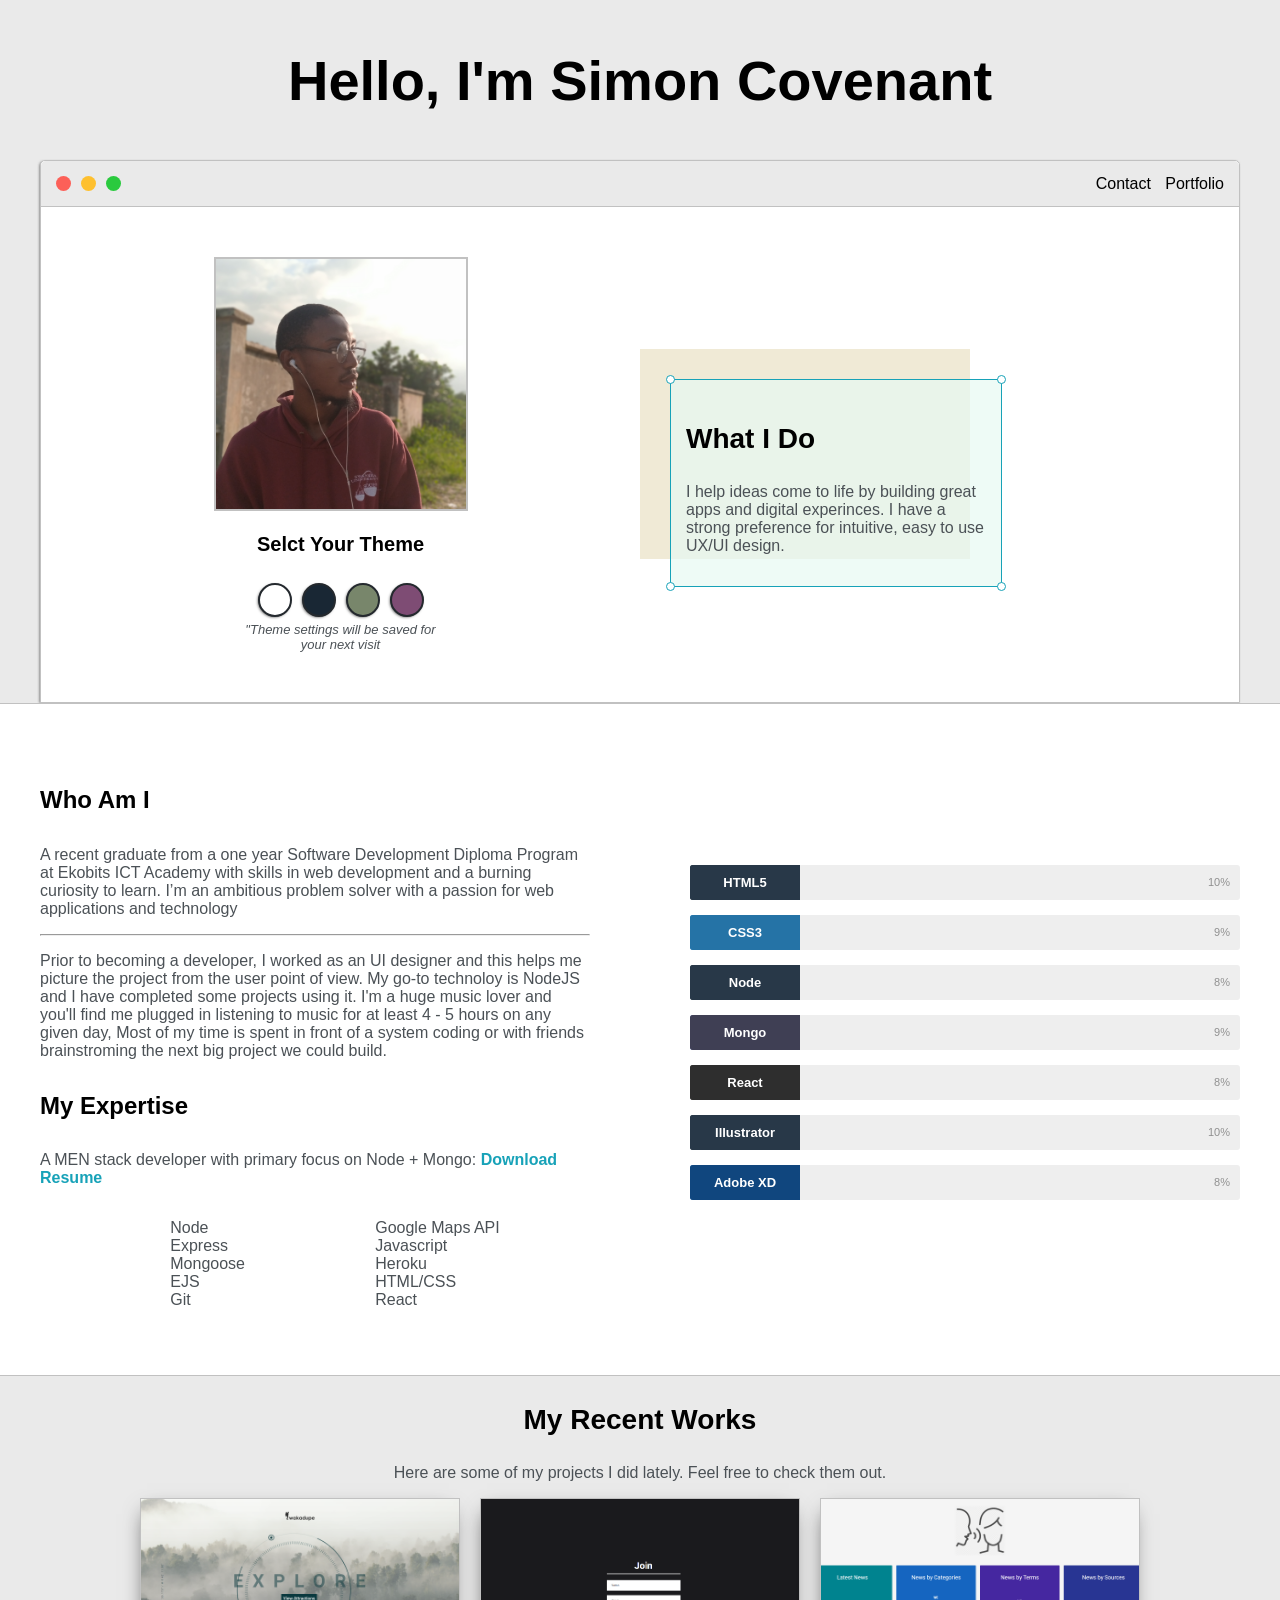
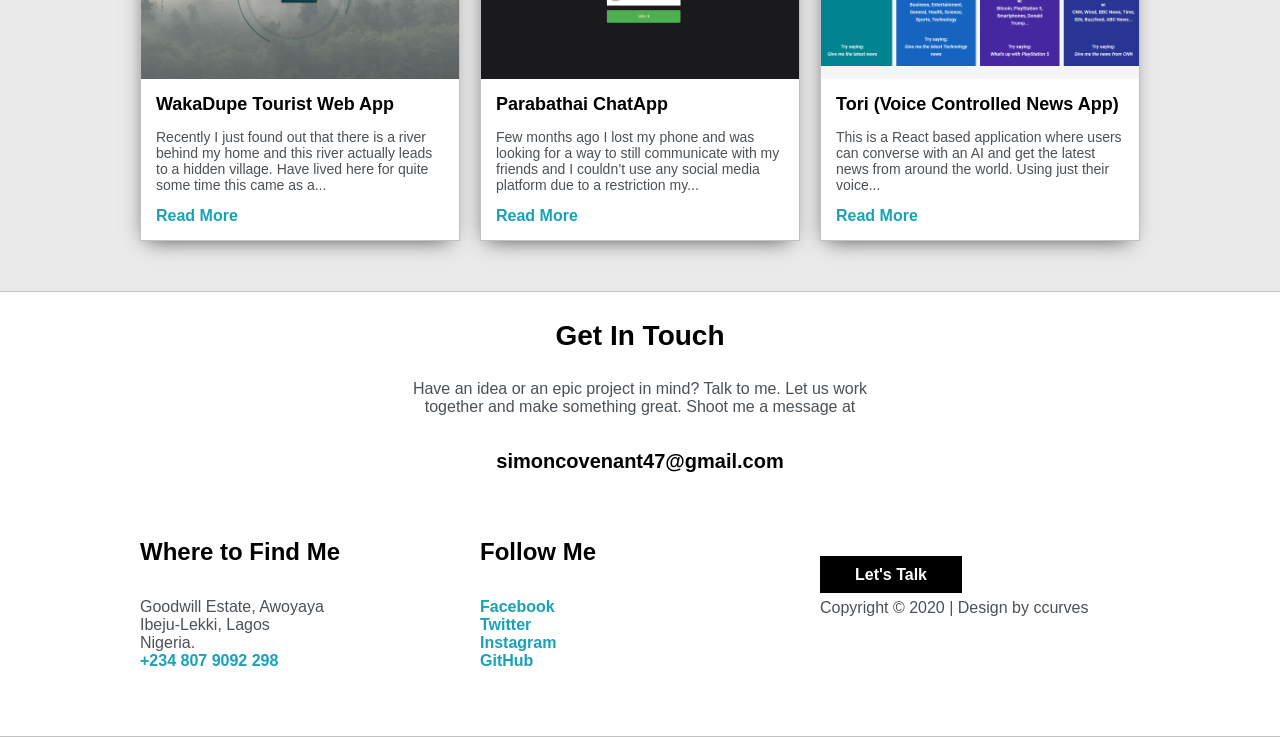
==== commit ca3e38f4: "changed website" ====
--- a/index.html
+++ b/index.html
@@ -1,767 +1,289 @@
 <!DOCTYPE html>
-<html class="no-js" lang="en">
+<html lang="en">
 
 <head>
-
-    <!--- basic page needs
-    ================================================== -->
-    <meta charset="utf-8">
-    <title>CcurvesGraphics</title>
-    <meta name="description" content="">
-    <meta name="author" content="">
-
-    <!-- mobile specific metas
-    ================================================== -->
-    <meta name=" viewport" content="width=device-width, initial-scale=1">
-
-    <!-- CSS
-    ================================================== -->
-    <link rel="stylesheet" href="/css/styles.css">
-    <link rel="stylesheet" href="/css/vendor.css">
-
-    <style type="text/css" media="screen">
-        .s-styles {
-            background-color: var(--color-bg);
-            padding-top: calc(6.5 * var(--space));
-            padding-bottom: calc(4.5 * var(--space));
-            position: relative;
-        }
-
-        .s-styles .intro h1 {
-            margin-top: 0;
-        }
-    </style>
-
-    <!-- script
-    ================================================== -->
-    <script src="js/modernizr.js"></script>
-    <script defer src="js/fontawesome/all.min.js"></script>
-
-    <!-- favicons
-    ================================================== -->
-    <link rel="apple-touch-icon" sizes="180x180" href="/images/1x/favicon-180x180.png">
-    <link rel="icon" type="image/png" sizes="32x32" href="/images/1x/favicon-32.png">
-    <link rel="icon" type="image/png" sizes="16x16" href="/images/1x/favicon.png">
-    <link rel="manifest" href="site.webmanifest">
-
+    <meta charset="UTF-8">
+    <meta name="viewport" content="width=device-width, initial-scale=1.0">
+    <link rel="apple-touch-icon" sizes="180x180" href="favicon-180x180.png">
+    <link rel="apple-touch-icon" sizes="180x180" href="favicon-180x180.png">
+    <link rel="icon" type="image/png" sizes="32x32" href="favicon-32.png">
+    <link rel="icon" type="image/png" sizes="16x16" href="favicon.png">
+
+    <title>Ccurves | Full Stack Developer Portfolio | React, Node.js and more</title>
+    <meta name="description"
+        content="Full-stack developer specialized in NodeJS. I provide services such as application development, API integration and development and database design.">
+
+    <meta property="og:type" content="website" />
+    <meta property="og:title" content="Full Stack Developer Portfolio | React, Node.js and more" />
+    <meta property="og:description"
+        content="Full-stack developer specialized in React and NodeJS. I provide services such as application development, API integration and development and database design." />
+    <meta property="og:url" content="http://ccurves.github.io/" />
+    <meta property="og:site_name" content="ccurves.io" />
+    <meta property="og:image" content="http://ccurves.github.io/images/pic_1.jpg" />
+
+    <link rel="stylesheet" href="/css/style.css">
+    <link id="theme-style" rel="stylesheet" href="/css/blue.css">
 </head>
 
-<body id="top">
-
-
-    <!-- preloader
-    ================================================== -->
-    <div id="preloader">
-        <div id="loader" class="dots-fade">
-            <div></div>
-            <div></div>
-            <div></div>
-        </div>
-    </div>
-
-
-    <!-- header
-    ================================================== -->
-    <header class="s-header">
-
-        <div class="s-header__logo">
-            <a href="index.html">
-                <img src="/images/1x/logo-2.png" alt="Homepage">
-            </a>
-        </div>
-
-        <div class="s-header__content">
-
-            <nav class="s-header__nav-wrap">
-                <ul class="s-header__nav">
-                    <li><a class="smoothscroll" href="#hero" title="Intro">Home</a></li>
-                    <li><a class="smoothscroll" href="#about" title="About">About</a></li>
-                    <li><a class="smoothscroll" href="#services" title="Services">Services</a></li>
-                    <li><a class="smoothscroll" href="#portfolio" title="Works">Works</a></li>
-                </ul>
-            </nav> <!-- end s-header__nav-wrap -->
-
-            <a href="mailto:simoncovenant47@gmail.com" class="btn btn--primary btn--small">
-                <svg xmlns="http://www.w3.org/2000/svg" width="24" height="24" viewBox="0 0 24 24">
-                    <path
-                        d="M24 0l-6 22-8.129-7.239 7.802-8.234-10.458 7.227-7.215-1.754 24-12zm-15 16.668v7.332l3.258-4.431-3.258-2.901z" />
-                </svg>
-                Get In Touch
-            </a>
-
-        </div> <!-- end header-content -->
-
-        <a class="s-header__menu-toggle" href="#0"><span>Menu</span></a>
-
-    </header> <!-- end s-header -->
-
-
-    <!-- hero
-    ================================================== -->
-    <section id="hero" class="s-hero target-section">
-
-        <div class="s-hero__bg">
-            <div class="gradient-overlay"></div>
-        </div>
-
-        <div class="row s-hero__content">
-            <div class="column">
-
-                <h1>Hello.</h1>
-                <div class="s-hero__content-about">
-
+<body>
+    <section class="s-dark">
+        <div class="main-container">
+            <div class="greeting-wrapper">
+                <h1>Hello, I'm Simon Covenant</h1>
+            </div>
+
+            <div class="intro-wrapper">
+                <div class="nav-wrapper">
+                    <div class="dots-wrapper">
+                        <div id="dot-1" class="browser-dot"></div>
+                        <div id="dot-2" class="browser-dot"></div>
+                        <div id="dot-3" class="browser-dot"></div>
+
+                    </div>
+                    <ul id="navigation">
+                        <li><a href="#contact">Contact</a></li>
+                        <li><a href="#portfolio">Portfolio</a></li>
+                    </ul>
+                </div>
+
+                <div class="left-column">
+                    <img src="/images/pic_1.jpg" id="profile_pic" alt="">
+                    <h5 style="text-align: center; line-height: 0;">Selct Your Theme</h5>
+                    <div id="theme-options-wrapper">
+                        <div data-mode="light" id="light-mode" class="theme-dot"></div>
+                        <div data-mode="blue" id="blue-mode" class="theme-dot"></div>
+                        <div data-mode="green" id="green-mode" class="theme-dot"></div>
+                        <div data-mode="purple" id="purple-mode" class="theme-dot"></div>
+                    </div>
+                    <div id="settings-note">"Theme settings will be saved for <br>
+                        your next visit</div>
+                </div>
+                <div class="right-column">
+                    <div id="preview-shadow">
+                        <div id="preview">
+                            <div id="corner-tl" class="corner"></div>
+                            <div id="corner-tr" class="corner"></div>
+                            <h3>What I Do</h3>
+                            <p>I help ideas come to life by
+                                building great apps and digital experinces.
+                                I have a strong preference for
+                                intuitive, easy to use UX/UI design.
+
+                            </p>
+                            <div id="corner-bl" class="corner"></div>
+                            <div id="corner-br" class="corner"></div>
+                        </div>
+
+                    </div>
+                </div>
+            </div>
+        </div>
+    </section>
+    <section class="s-light">
+        <div class="main-container">
+            <div class="about-wrapper">
+                <div class="about-me">
+                    <h4>Who Am I</h4>
+
+                    <p>A recent graduate from a one year Software Development Diploma Program at Ekobits ICT Academy
+                        with skills in web development and a burning curiosity to learn. I’m an ambitious problem solver
+                        with a passion for web applications and technology
+                    </p>
+                    <hr>
                     <p>
-                        I am Ccurves. <br>
-                        I build great apps <br>
-                        & digital experiences.
-                    </p>
-
-                    <footer>
-                        <div class="s-hero__content-social">
-                            <a href="https://www.facebook.com/ccurvesgraphics"><i class="fab fa-facebook-f"
-                                    aria-hidden="true"></i></a>
-                            <a href="https://github.com/ccurves"><i class="fab fa-github" aria-hidden="true"></i></a>
-                            <a href="https://www.instagram.com/ccurves_graphics/"><i class="fab fa-instagram"
-                                    aria-hidden="true"></i></a>
-                            <a href="https://dribbble.com/simon_zuriel"><i class="fab fa-dribbble"
-                                    aria-hidden="true"></i></a>
-                            <a href="https://www.behance.net/ccurves"><i class="fab fa-beehance"
-                                    aria-hidden="true"></i></a>
-                        </div>
-                    </footer>
-                </div>
-
-            </div>
-        </div>
-
-        <!-- <div class="s-hero__video">
-            <a class="s-hero__video-link"
-                href="https://player.vimeo.com/video/117310401?color=01aef0&amp;title=0&amp;byline=0&amp;portrait=0"
-                data-lity="">
-                <svg xmlns="http://www.w3.org/2000/svg" width="24" height="24" viewBox="0 0 24 24">
-                    <path d="M21 12l-18 12v-24z" /></svg>
-                <span class="s-hero__video-text">Play Video</span>
-            </a>
-        </div> -->
-
-        <div class="s-hero__scroll">
-            <a href="#about" class="s-hero__scroll-link smoothscroll">
-                Scroll Down
-            </a>
-        </div>
-
-    </section> <!-- end s-hero -->
-
-
-    <!-- about
-    ================================================== -->
-    <section id="about" class="s-about">
-
-        <div class="horizontal-line"></div>
-
-        <div class="row">
-            <div class="column large-12">
-
-                <div class="section-title" data-num="01" data-aos="fade-up">
-                    <h3 class="h6">Who Am I</h3>
-                </div>
-
-            </div>
-
-            <div class="column large-6 w-900-stack s-about__intro-text">
-                <h1 class="title" data-aos="fade-up">
-                    I'm Simon Covenant, a MERN Stack Developer based in Lekki, Lagos. I build thoughtful digital
-                    experiences and
-                    beautiful brand aesthetics.
-                </h1>
-
-                <p class="lead" data-aos="fade-up">
-                    I'm a huge music lover and you'll find me plugged in listening to music for at least 4 - 5 hours on
-                    any given day. <br><br>
-
-                    I’m an ambitious problem solver with a passion for web
-                    applications and technology, and who would like to
-                    join a team of like-minded developers. <br><br>
-
-                    I started my own branding agency because I have come to
-                    understand that, people often choose products based on their perceived value rather than their
-                    actual value.<br><br>
-
-                    So I help change the way a brand is perceived through thoughtful digital services
-
+                        Prior to becoming a developer, I worked as an UI designer
+                        and this helps me picture the project from the user point of view. My go-to technoloy is NodeJS
+                        and I have completed some projects using it.
+                        I'm a huge music lover and you'll find me plugged in listening to music for at least 4 - 5 hours
+                        on
+                        any given day, Most of my time is spent in front of a system coding
+                        or with friends brainstroming the next big project we could build.
+
+                    </p>
+
+                    <h4>My Expertise</h4>
+
+                    <p>A MEN stack developer with primary focus on Node + Mongo: <a target="_blank"
+                            href="/docs/resume.pdf">Download Resume</a>
+                    </p>
+
+                    <div id="tech">
+                        <ul>
+                            <li>Node</li>
+                            <li>Express</li>
+                            <li>Mongoose</li>
+                            <li>EJS</li>
+                            <li>Git</li>
+                        </ul>
+
+                        <ul>
+                            <li>Google Maps API</li>
+                            <li>Javascript</li>
+                            <li>Heroku</li>
+                            <li>HTML/CSS</li>
+                            <li>React</li>
+                        </ul>
+                    </div>
+                </div>
+                <div class="social-links">
+                    <div class="container">
+                        <div class="skillbar clearfix " data-percent="95%">
+                            <div class="skillbar-title" style="background:  #2c3e50;"><span>HTML5</span></div>
+                            <div class="skillbar-bar" style="background: #2c3e50;"></div>
+                            <div class="skill-bar-percent Count">95</div>
+                        </div> <!-- End Skill Bar -->
+
+                        <div class="skillbar clearfix " data-percent="85%">
+                            <div class="skillbar-title" style="background: #2980b9;"><span>CSS3</span></div>
+                            <div class="skillbar-bar" style="background: #3498db;"></div>
+                            <div class="skill-bar-percent Count">85</div>
+                        </div> <!-- End Skill Bar -->
+
+                        <div class="skillbar clearfix " data-percent="80%">
+                            <div class="skillbar-title" style="background: #2c3e50;"><span>Node</span></div>
+                            <div class="skillbar-bar" style="background: #2c3e50;"></div>
+                            <div class="skill-bar-percent Count">75</div>
+                        </div> <!-- End Skill Bar -->
+
+                        <div class="skillbar clearfix " data-percent="80%">
+                            <div class="skillbar-title" style="background: #46465e;"><span>Mongo</span></div>
+                            <div class="skillbar-bar" style="background: #5a68a5;"></div>
+                            <div class="skill-bar-percent Count">80</div>
+                        </div> <!-- End Skill Bar -->
+
+                        <div class="skillbar clearfix " data-percent="65%">
+                            <div class="skillbar-title" style="background: #333333;"><span>React</span></div>
+                            <div class="skillbar-bar" style="background: #525252;"></div>
+                            <div class="skill-bar-percent Count">75</div>
+                        </div> <!-- End Skill Bar -->
+
+                        <div class="skillbar clearfix " data-percent="90%">
+                            <div class="skillbar-title" style="background: #2c3e50;"><span>Illustrator</span></div>
+                            <div class="skillbar-bar" style="background: #2c3e50;"></div>
+                            <div class="skill-bar-percent Single Count">90</div>
+                        </div> <!-- End Skill Bar -->
+
+                        <div class="skillbar clearfix " data-percent="80%">
+                            <div class="skillbar-title" style="background: #124e8c;"><span>Adobe XD</span></div>
+                            <div class="skillbar-bar" style="background: #4288d0;"></div>
+                            <div class="skill-bar-percent Count">70</div>
+                        </div> <!-- End Skill Bar -->
+
+                    </div>
+                </div>
+            </div>
+        </div>
+    </section>
+    <section class="s-dark" id="portfolio">
+        <div class="main-container">
+            <h3 style="text-align: center;">My Recent Works</h3>
+            <p style="text-align: center;">Here are some of my projects I did lately. Feel free to check them out.
+            </p>
+            <div class="post-wrapper">
+                <div>
+                    <div class="post">
+                        <img src="/images/wakadupe.png" class="thumbnail" alt="" srcset="">
+                        <div class="post-preview">
+                            <h4 class="post-title">WakaDupe Tourist Web App</h4>
+                            <p class="post-intro">Recently I just found out that there is a river behind my home and
+                                this river actually leads to a hidden village. Have lived here for quite some time this
+                                came as a...</p>
+                            <a href="post1.html">Read More</a>
+                        </div>
+                    </div>
+                </div>
+                <div>
+                    <div class="post">
+                        <img src="/images/parabathai.png" class="thumbnail" alt="" srcset="">
+                        <div class="post-preview">
+                            <h4 class="post-title">Parabathai ChatApp</h4>
+                            <p class="post-intro">Few months ago I lost my phone and was looking for a way to still
+                                communicate with my friends and I
+                                couldn’t
+                                use any social media platform due to a restriction my...
+                            </p>
+                            <a href="post.html">Read More</a>
+                        </div>
+                    </div>
+                </div>
+                <div>
+                    <div class="post">
+                        <img src="/images/alan-ai.png" class="thumbnail" alt="" srcset="">
+                        <div class="post-preview">
+                            <h4 class="post-title">Tori (Voice Controlled News App)</h4>
+                            <p class="post-intro">This is a React based application where users can converse with an AI
+                                and get the latest news from around the world. Using just their voice...</p>
+                            <a href="post2.html">Read More</a>
+                        </div>
+                    </div>
+                </div>
+
+            </div>
+        </div>
+    </section>
+    <section class="s-light" id="contact">
+        <div class="main-container">
+            <h3 style="text-align: center;">Get In Touch</h3>
+            <div class="title">
+                <p>
+                    Have an idea or an epic project in mind? Talk to
+                    me. Let us work <br> together and make something great.
+                    Shoot me a message at
                 </p>
-            </div>
-
-            <div class="column large-6 w-900-stack s-about__photo-block">
-                <div class="s-about__photo" data-aos="fade-up"></div>
-            </div>
-        </div>
-
-        <!-- <div class="row block-large-1-2 block-tab-full s-about__process item-list">
-            <div class="column item item-process" data-aos="fade-up">
-                <h3 class="item-title">Define</h3>
-                <p>
-                    In the begining of every project I conduct my field research.So as to
-                    learn as much as I can about the company, its history, its target audience,
-                    its current brand identity and the effect it has had on market perception.
-                    And I review any brand identities it has used in the past.
-                </p>
-            </div>
-            <div class="column item item-process" data-aos="fade-up">
-                <h3 class="item-title">Design</h3>
-                <p>
-                    So after undersatnding the client's needs and desires, I then compile a design brief that reflects
-                    the expectations of the client and guides my design process.
-                </p>
-            </div>
-            <div class="column item item-process" data-aos="fade-up">
-                <h3 class="item-title">Build</h3>
-                <p>
-                    Once I have designed a logo that fits the brief, I bulid an identity system. The purpose of the
-                    identity system is to form a
-                    systematic visual language around
-                    the logo, one that complements the
-                    design thinking of the logo and offers
-                    a family of useful, flexible elements
-                    that will help to design marketing ads.
-                </p>
-            </div>
-            <div class="column item item-process" data-aos="fade-up">
-                <h3 class="item-title">Launch</h3>
-                <p>
-                    So the last step is to introduce the logo, and this normally done through a social media or blog
-                    post.
-                </p>
-            </div>
-        </div> -->
-
-    </section> <!-- end s-about -->
-
-
-    <!-- services
-    ================================================== -->
-    <section id="services" class="s-services">
-
-        <div class="row">
-            <div class="column large-12">
-                <div class="section-title" data-num="02" data-aos="fade-up">
-                    <h3 class="h6">My Expertise</h3>
-                </div>
-            </div>
-            <!-- <div class="column large-6 w-900-stack">
-                <h1 class="display-1" data-aos="fade-up">
-                    Due to the
-                </h1>
-            </div>
-            <div class="column large-6 w-900-stack">
-                <p class="lead" data-aos="fade-up">
-                    Keeping your brand consistent is key.
-                    That means that the graphic elements,
-                    copy, and any type of content all
-                    must be part of the same concept. And
-                    Each one needs to be tailored to the
-                    preferences of your target consumer.
-                </p>
-            </div> -->
-        </div>
-
-        <div class="row block-large-1-2 block-tab-full s-services__services item-list">
-            <div class="column item item-service" data-aos="fade-up">
-                <span class="service-icon service-icon--frontend"></span>
-                <h3 class="item-title">Web Development</h3>
-                <p>
-                    Making use of technologies like React JS, Node Js, Mongo and Express I help take businesses
-                    online with a stunning, professional
-                    and responsive website that will help you connect with your audience better.
-                    Take advantage of a whole new market for your products & services.
-                </p>
-            </div>
-            <!-- <div class="column item item-service" data-aos="fade-up">
-                <span class="service-icon service-icon--branding"></span>
-                <h3 class="item-title">SEO Optimization</h3>
-                <p>
-                    Keeping your brand consistent is key and has to be tailored to the
-                    preferences of your target audience. Your appearance is a key factor in your growth. You only have
-                    one chance to make a first impression, Lets make it the perfect one.
-                </p>
-            </div> -->
-            <div class="column item item-service" data-aos="fade-up">
-                <span class="service-icon service-icon--illustration"></span>
-                <h3 class="item-title">UI/ Graphic Design</h3>
-                <p>
-                    If you want your website, desktop or mobile app to be able to compete in today’s market, it’s got to
-                    be simple, intuitive and fun. And that is my mantra when I design the look and feel of an
-                    application. I also design illustrations and these illustrations can be used to add emphasis to app
-                    or
-                    landing page messages, presentations, articles and more.
-                </p>
-            </div>
-            <!-- <div class="column item item-service" data-aos="fade-up">
-                <span class="service-icon service-icon--ecommerce"></span>
-                <h3 class="item-title">Website Deployment</h3>
-                <p>
-                    Social Media marketing plays a major role in the success of every business. Irrespective of the type
-                    of
-                    brand, you have or the business you run, Potential customers are searching for businesses like yours
-                    online RIGHT NOW. Let me help put your brand out there.
-                </p>
-            </div> -->
-        </div>
-
-    </section> <!-- end s-services -->
-
-    <section id="portfolio" class="s-portfolio">
-
-        <div class="row s-porfolio__top">
-            <div class="column large-6 w-900-stack">
-                <div class="section-title" data-num="03" data-aos="fade-up">
-                    <h3 class="h6">Recent Works</h3>
-                </div>
-            </div>
-            <div class="column large-6 w-900-stack">
-                <h1 class="heading" data-aos="fade-up">
-                    Here are some of my projects I did lately. Feel
-                    free to check them out.
-                </h1>
-            </div>
-        </div> <!-- end s-portfolio__top-->
-
-        <div class="row s-portfolio__list block-large-1-2 block-tab-full collapse">
-
-            <div class="column" data-aos="fade-up">
-                <div class="folio-item">
-                    <div class="folio-item__thumb">
-                        <a class="folio-item__thumb-link" href="images/portfolio/1x/Asset 2.png" title="Tori NewsApp"
-                            data-size="1050x700">
-                            <img src="images/portfolio/1x/Asset 2.png"
-                                srcset="images/portfolio/1x/Asset 2.png 1x, images/portfolio/1x/Asset 2.png 2x" alt="">
-                        </a>
-                    </div>
-                    <div class="folio-item__info">
-                        <div class="folio-item__cat">Web Development</div>
-                        <h4 class="folio-item__title">Tori News App</h4>
-                    </div>
-                    <a href="https://c-tori.netlify.app/" title="Project Link" class="folio-item__project-link">Project
-                        Link</a>
-                    <div class="folio-item__caption">
-                        <p>Tori is a voice controlled react news application that gives the user
-                            latest news and updates from around Nigeria.</p>
-                    </div>
-                </div>
-            </div> <!-- end column -->
-            <div class="column" data-aos="fade-up">
-                <div class="folio-item">
-                    <div class="folio-item__thumb">
-                        <a class="folio-item__thumb-link" href="images/portfolio/wanbuk-foods-01.jpg"
-                            title="Wanbuk Foods" data-size="1050x700">
-                            <img src="images/portfolio/wanbuk-foods-01.jpg"
-                                srcset="images/portfolio/wanbuk-foods-01.jpg 1x, images/portfolio/wanbuk-foods-01.jpg 2x"
-                                alt="">
-                        </a>
-                    </div>
-                    <div class="folio-item__info">
-                        <div class="folio-item__cat">Branding</div>
-                        <h4 class="folio-item__title">Wanbuk Foods</h4>
-                    </div>
-                    <a href="https://www.behance.net/gallery/102822833/Wanbuk-Fooods" title="Project Link"
-                        class="folio-item__project-link">Project
-                        Link</a>
-                    <div class="folio-item__caption">
-                        <p>Wanbuk Foods is a company that produces Ogi (i.e Nigerian corn meal made from wet corn
-                            starch), they wanted a new look that will resonate with their audience.</p>
-                    </div>
-                </div>
-            </div> <!-- end column -->
-            <div class="column" data-aos="fade-up">
-                <div class="folio-item">
-                    <div class="folio-item__thumb">
-                        <a class="folio-item__thumb-link" href="images/portfolio/1x/Asset 3.png" title="Calculator"
-                            data-size="1050x700">
-                            <img src="images/portfolio/1x/Asset 3.png"
-                                srcset="images/portfolio/1x/Asset 3.png 1x, images/portfolio/1x/Asset 3.png 2x" alt="">
-                        </a>
-                    </div>
-                    <div class="folio-item__info">
-                        <div class="folio-item__cat">Web Development</div>
-                        <h4 class="folio-item__title">Calculator With Neumorphism Design</h4>
-                    </div>
-                    <a href="http://l-light.000webhostapp.com/sam/" title="Project Link"
-                        class="folio-item__project-link">Project
-                        Link</a>
-                    <div class="folio-item__caption">
-                        <p>A Calculator bulit with neumorphism design and dark and light theme </p>
-                    </div>
-                </div>
-            </div> <!-- end column -->
-            <div class="column" data-aos="fade-up">
-                <div class="folio-item">
-                    <div class="folio-item__thumb">
-                        <a class="folio-item__thumb-link" href="images/portfolio/1x/Asset 1.png"
-                            title="Parabathai Chat App" data-size="1050x700">
-                            <img src="images/portfolio/1x/Asset 1.png"
-                                srcset="images/portfolio/1x/Asset 1.png, images/portfolio/1x/Asset 1.png 2x" alt="">
-                        </a>
-                    </div>
-                    <div class="folio-item__info">
-                        <div class="folio-item__cat">Web Development</div>
-                        <h4 class="folio-item__title">Parabathai Chat Application</h4>
-                    </div>
-                    <a href="https://5f91036c866375362c38bc14--parabathai.netlify.app/" title="Project Link"
-                        class="folio-item__project-link">Project
-                        Link</a>
-                    <div class="folio-item__caption">
-                        <p>Parabathai chat app was a react project I created when me and my
-                            friends needed a platform to able to comunicate and share ideals without been
-                            restricted by the lack of an andorid phone.
-                        </p>
-                    </div>
-                </div>
-            </div> <!-- end column -->
-            <div class="column" data-aos="fade-up">
-                <div class="folio-item">
-                    <div class="folio-item__thumb">
-                        <a class="folio-item__thumb-link" href="images/portfolio/efficeint-solutions-01.jpg"
-                            title="Efficeint Solutions" data-size="1050x700">
-                            <img src="images/portfolio/efficeint-solutions-01.jpg"
-                                srcset="images/portfolio/efficeint-solutions-01.jpg 1x, images/portfolio/efficeint-solutions-01.jpg 2x"
-                                alt="">
-                        </a>
-                    </div>
-                    <div class="folio-item__info">
-                        <div class="folio-item__cat">UI Design</div>
-                        <h4 class="folio-item__title">Efficeint Solutions</h4>
-                    </div>
-                    <a href="https://www.behance.net/gallery/102593427/Efficient-Solutions" title="Project Link"
-                        class="folio-item__project-link">Project
-                        Link</a>
-                    <div class="folio-item__caption">
-                        <p>EFFICIENT SOLUTIONS is a Recycling company that allows
-                            users to convert their recyclable items into cash rewards. They
-                            wanted to create a mobile app and reqiured UI design, the interface had
-                            to be straight to the point, easy to use and streamlined
-                            to the persona they provided.</p>
-                    </div>
-                </div>
-            </div> <!-- end column -->
-            <div class="column" data-aos="fade-up">
-                <div class="folio-item">
-                    <div class="folio-item__thumb">
-                        <a class="folio-item__thumb-link" href="images/portfolio/yellow-foundation-01.jpg"
-                            Title="The Yellow Foundation" data-size="1050x700">
-                            <img src="images/portfolio/yellow-foundation-01.jpg"
-                                srcset="images/portfolio/yellow-foundation-01.jpg 1x, images/portfolio/yellow-foundation-01.jpg 2x"
-                                alt="">
-                        </a>
-                    </div>
-                    <div class="folio-item__info">
-                        <div class="folio-item__cat">Branding</div>
-                        <h4 class="folio-item__title">The Yellow Foundation</h4>
-                    </div>
-                    <a href="https://dribbble.com/shots/11658181-Logo-Design-For-The-Yellow-Foundation"
-                        title="Project Link" class="folio-item__project-link">Project
-                        Link</a>
-                    <div class="folio-item__caption">
-                        <p>THE YELLOW FOUNDATION is an Non-governmental Foundation
-                            that needed a logo design; The Logo was to be able
-                            to tell a story, look like a foundation logo while at
-                            the same time not look cliche.
-                        </p>
-                    </div>
-                </div>
-            </div> <!-- end column -->
-            <div class="column" data-aos="fade-up">
-                <div class="folio-item">
-                    <div class="folio-item__thumb">
-                        <a class="folio-item__thumb-link" href="images/portfolio/kintsbrands-01.jpg" title="KINTSBRAND"
-                            data-size="1050x700">
-                            <img src="images/portfolio/kintsbrands-01.jpg"
-                                srcset="images/portfolio/kintsbrands-01.jpg 1x, images/portfolio/kintsbrands-01.jpg 2x"
-                                alt="">
-                        </a>
-                    </div>
-                    <div class="folio-item__info">
-                        <div class="folio-item__cat">Web Design</div>
-                        <h4 class="folio-item__title">KINTSBRAND</h4>
-                    </div>
-                    <a href="https://dribbble.com/shots/11423571-kintsbrands-web-design-01" title="Project Link"
-                        class="folio-item__project-link">Project
-                        Link</a>
-                    <div class="folio-item__caption">
-                        <p>KINTSBRANDS is a fashion company that,
-                            needed a new look and website done. It needed
-                            something that will appeal to the audience
-                            but also capture the company goals
-                            and ideals i.e Class, Trend and Business.</p>
-                    </div>
-                </div>
-            </div> <!-- end column -->
-            <div class="column" data-aos="fade-up">
-                <div class="folio-item">
-                    <div class="folio-item__thumb">
-                        <a class="folio-item__thumb-link" href="images/portfolio/curves-music-01.jpg"
-                            title="Curves Music" data-size="1050x700">
-                            <img src="images/portfolio/curves-music-01.jpg"
-                                srcset="images/portfolio/curves-music-01.jpg 1x, images/portfolio/curves-music-01.jpg 2x"
-                                alt="">
-                        </a>
-                    </div>
-                    <div class="folio-item__info">
-                        <div class="folio-item__cat">UI Design</div>
-                        <h4 class="folio-item__title">Curves Music</h4>
-                    </div>
-                    <a href="https://www.behance.net/gallery/102823483/CurvesMusic" title="Project Link"
-                        class="folio-item__project-link">
-                        Project Link
-                    </a>
-                    <div class="folio-item__caption">
-                        <p>CurvesMusic is a music app that offers new and trending
-                            features to msic lovers. The interface was to be classy, striking
-                            and different. </p>
-                    </div>
-                </div>
-            </div> <!-- end column -->
-            <div class="column" data-aos="fade-up">
-                <div class="folio-item">
-                    <div class="folio-item__thumb">
-                        <a class="folio-item__thumb-link" href="images/portfolio/moody-01.jpg" title="Illustration"
-                            data-size="1050x700">
-                            <img src="images/portfolio/moody-01.jpg"
-                                srcset="images/portfolio/moody-01.jpg 1x, images/portfolio/moody-01.jpg 2x" alt="">
-                        </a>
-                    </div>
-                    <div class="folio-item__info">
-                        <div class="folio-item__cat">Illustration</div>
-                        <h4 class="folio-item__title">Moody Sunset</h4>
-                    </div>
-                    <a href="https://dribbble.com/shots/13964151-Landscape-Sunset-Scene" title="Project Link"
-                        class="folio-item__project-link">Project
-                        Link</a>
-                    <div class="folio-item__caption">
-                        <p>Just finished this illustration recently, based of the Vietnam moutains and fishermen.</p>
-                    </div>
-                </div>
-            </div> <!-- end column -->
-            <div class="column" data-aos="fade-up">
-                <div class="folio-item">
-                    <div class="folio-item__thumb">
-                        <a class="folio-item__thumb-link" href="images/portfolio/cowboy-01.jpg" title="Illustration"
-                            data-size="1050x700">
-                            <img src="images/portfolio/cowboy-01.jpg"
-                                srcset="images/portfolio/cowboy-01.jpg 1x, images/portfolio/cowboy-01.jpg 2x" alt="">
-                        </a>
-                    </div>
-                    <div class="folio-item__info">
-                        <div class="folio-item__cat">Illustration</div>
-                        <h4 class="folio-item__title">Western Cowboy Illustration</h4>
-                    </div>
-                    <a href="https://dribbble.com/shots/11398645-western-cowboy" title="Project Link"
-                        class="folio-item__project-link">Project
-                        Link</a>
-                    <div class="folio-item__caption">
-                        <p>During my free time I just go online and if I see any vector illustration that inspires me, I
-                            give it a try and see how it will turn out. This was inspried by a post i saw on instagram.
-                        </p>
-                    </div>
-                </div>
-            </div> <!-- end column -->
-
-            <div class="column" data-aos="fade-up">
-                <div class="folio-item">
-                    <div class="folio-item__thumb">
-                        <a class="folio-item__thumb-link" href="images/portfolio/dreamer-01.jpg"
-                            title="Dreamer Streetwear" data-size="1050x700">
-                            <img src="images/portfolio/dreamer-01.jpg"
-                                srcset="images/portfolio/dreamer-01.jpg 1x, images/portfolio/dreamer-01.jpg 2x" alt="">
-                        </a>
-                    </div>
-                    <div class="folio-item__info">
-                        <div class="folio-item__cat">Ad Design</div>
-                        <h4 class="folio-item__title">Dreamer Streetwear</h4>
-                    </div>
-                    <a href="https://www.behance.net/gallery/102825709/Dreamer-Streetwear" title="Project Link"
-                        class="folio-item__project-link">Project
-                        Link</a>
-                    <div class="folio-item__caption">
-                        <p>This is an illustration based on the Vietnam mountain ranges and fisherman. Also inspried by
-                            an arist called tutvid.</p>
-                    </div>
-                </div>
-            </div> <!-- end column -->
-
-        </div> <!-- folio-list -->
-
-    </section> <!-- end s-portfolio -->
-
-
-    <!-- clients
-    ================================================== -->
-    <div id="clients" class="section s-clients">
-
-        <div class="row narrower s-clients__top h-text-center">
-            <div class="column">
-                <h1 class="heading" data-aos="fade-up">
-                    What my client has to say.
-                </h1>
-            </div>
-        </div> <!-- s-clients__top -->
-
-
-        <div class="row testimonials collapse">
-
-            <div class="column large-12">
-
-                <div class="testimonial-slider" data-aos="fade-up">
-
-                    <div class="testimonial-slider__slide">
-                        <p>
-                            "Covenant is a great developer and a reliable resource. He has consistently helped bring
-                            significant value to a lot of our products in a timely manner."
-                        </p>
-                        <div class="testimonial-slider__author">
-                            <img src="images/avatars/user-02.jpg" alt="Author image" class="testimonial-slider__avatar">
-                            <cite class="testimonial-slider__cite">
-                                <strong>Yomi Gerrad</strong>
-                                <span>Co Founder, Dream Streetwear</span>
-                            </cite>
-                        </div>
-                    </div> <!-- end testimonials__slide -->
-
-
-                </div> <!-- end testimonial slider -->
-
-            </div> <!-- end column -->
-
-        </div> <!-- end row -->
-
-
-    </div> <!-- end s-clients -->
-
-
-    <!-- contact
-    ================================================== -->
-    <section class="s-contact">
-
-        <div class="row narrower s-contact__top h-text-center">
-            <div class="column">
-                <h3 class="h6">Get In Touch</h3>
-                <h1 class="title">
-                    Have an idea or an epic project in mind? Talk to
-                    me. Let us work together and make something great.
-                    Shoot me a message at
-                </h1>
-            </div>
-        </div> <!-- s-footer__top -->
-
-        <div class="row h-text-center">
-            <div class="column">
-                <p class="s-contact__email mail">
-                    <a href="mailto:#simoncovenat47@gmail.com">simoncovenant47@gmail.com</a>
-                </p>
-            </div>
-        </div>
-
-    </section> <!-- end s-contact -->
-
-
-    <!-- footer
-    ================================================== -->
-    <footer class="s-footer">
-        <div class="row row-y-top">
-
-            <div class="column large-8 medium-12">
-                <div class="row">
-                    <div class="column large-7 tab-12 s-footer__block">
-                        <h4 class="h6">Where to Find Me</h4>
-
-                        <p>
-                            Goodwill Estate, Awoyaya <br>
-                            Ibeju-Lekki, Lagos <br>
-                            Nigeria. <br>
-                            <a href="tel:234-807-9092-298">+234 807 9092 298</a>
-                        </p>
-                    </div>
-
-                    <div class="column large-5 tab-12 s-footer__block">
-                        <h4 class="h6">Follow Me</h4 class="h6">
-
-                        <ul class="s-footer__list md">
-                            <li><a href="https://www.facebook.com/ccurvesgraphics">Facebook</a></li>
-                            <li><a href="https://github.com/ccurves">GitHub</a></li>
-                            <li><a href="https://www.instagram.com/ccurves_graphics/">Instagram</a></li>
-                            <li><a href="https://dribbble.com/simon_zuriel">Dribbble</a></li>
-                            <li><a href="https://www.behance.net/ccurves">Dribbble</a></li>
-                        </ul>
-                    </div>
-                </div>
-            </div>
-
-            <div class="column large-4 medium-12 s-footer__block--end">
-                <a href="/docs/SIMON COVENANT CHINEDU.pdf" download class="btn h-full-width">Download CV</a>
-
-                <div class="ss-copyright">
-                    <span>Copyright &copy; 2020</span>
-                    <span>Design by CcurvesGraphics</span>
-                </div>
-            </div>
-
-            <div class="ss-go-top">
-                <a class="smoothscroll" title="Back to Top" href="#top">
-                    top
-                </a>
-            </div> <!-- end ss-go-top -->
-
-        </div>
-    </footer>
-
-
-    <!-- photoswipe background
-    ================================================== -->
-    <div aria-hidden="true" class="pswp" role="dialog" tabindex="-1">
-
-        <div class="pswp__bg"></div>
-        <div class="pswp__scroll-wrap">
-
-            <div class="pswp__container">
-                <div class="pswp__item"></div>
-                <div class="pswp__item"></div>
-                <div class="pswp__item"></div>
-            </div>
-
-            <div class="pswp__ui pswp__ui--hidden">
-                <div class="pswp__top-bar">
-                    <div class="pswp__counter"></div><button class="pswp__button pswp__button--close"
-                        title="Close (Esc)"></button> <button class="pswp__button pswp__button--share"
-                        title="Share"></button> <button class="pswp__button pswp__button--fs"
-                        title="Toggle fullscreen"></button> <button class="pswp__button pswp__button--zoom"
-                        title="Zoom in/out"></button>
-                    <div class="pswp__preloader">
-                        <div class="pswp__preloader__icn">
-                            <div class="pswp__preloader__cut">
-                                <div class="pswp__preloader__donut"></div>
-                            </div>
-                        </div>
-                    </div>
-                </div>
-                <div class="pswp__share-modal pswp__share-modal--hidden pswp__single-tap">
-                    <div class="pswp__share-tooltip"></div>
-                </div><button class="pswp__button pswp__button--arrow--left" title="Previous (arrow left)"></button>
-                <button class="pswp__button pswp__button--arrow--right" title="Next (arrow right)"></button>
-                <div class="pswp__caption">
-                    <div class="pswp__caption__center"></div>
-                </div>
-            </div>
-
-        </div>
-
-    </div> <!-- end photoSwipe background -->
-
-
-    <!-- Java Script
-    ================================================== -->
-    <script src="js/jquery-3.2.1.min.js"></script>
-    <script src="js/plugins.js"></script>
-    <script src="js/main.js"></script>
-
+
+                <h5><a href="mailto:#simoncovenant47@gmail.com">simoncovenant47@gmail.com</a></h5>
+            </div>
+
+            <!-- <form action="" id="contact-form">
+                <label for="">Name</label>
+                <input class="input-field" type="text" name="name">
+
+                <label for="">Subject</label>
+                <input class="input-field" type="text" name="subject">
+
+                <label for="">Email</label>
+                <input class="input-field" type="text" name="email">
+
+                <label for="">Message</label>
+                <textarea name="message" class="input-field" cols="30" rows="5"></textarea>
+                <input id="submit-btn" type="submit" value="send">
+            </form> -->
+            <div class="post-wrapper">
+
+                <div>
+                    <h4 class="h6">Where to Find Me</h4>
+
+                    <p>
+                        Goodwill Estate, Awoyaya <br>
+                        Ibeju-Lekki, Lagos <br>
+                        Nigeria. <br>
+                        <a href="tel:234-807-9092-298">+234 807 9092 298</a>
+                    </p>
+                </div>
+                <div>
+                    <h4 class=" h6">Follow Me</h4 class="h6">
+
+                    <ul class="s-footer__list md" style="padding: 0;">
+                        <li><a href=" https://www.facebook.com/ccurvesgraphics">Facebook</a></li>
+                        <li><a href="https://twitter.com/simon_zuriel">Twitter</a></li>
+                        <li><a href="https://www.instagram.com/ccurves_graphics/">Instagram</a></li>
+                        <li><a href="https://github.com/ccurves">GitHub</a></li>
+                    </ul>
+                </div>
+                <div style="padding-top: 60px;">
+                    <a href="mailto:#simoncovenant47@gmail.com" id="submit-btn" class="btn h-full-width">Let's Talk</a>
+
+                    <div class="ss-copyright" style="margin-top: 15px;">
+                        <span>Copyright &copy; 2020 | </span>
+                        <span>Design by ccurves</span>
+                    </div>
+                </div>
+            </div>
+
+        </div>
+    </section>
+    <script src="/js/jquery-3.3.1.min.js"></script>
+    <script src="/js/main.js"></script>
 </body>
 
 </html>
--- a/css/style.css
+++ b/css/style.css
@@ -0,0 +1,454 @@
+@import url('https://fonts.googleapis.com/css2?family=Roboto:wght@400;500;700&display=swap');
+:root{
+    --mainColor: #eaeaea;
+    --secondaryColor: #fff;
+
+    --borderColor: #c1c1c1;
+
+    --mainText: black;
+    --secondaryText: #4b5156;
+
+    --themeDotBorder:#24292e;
+
+    --previewBg: rgb(231,249,243,0.7);
+    --previewShadow: #f0ead6; 
+
+    --buttonColor: black;
+}
+html, body{
+    padding: 0;
+    margin: 0;
+    font-family: 'Century Gothic', sans-serif;
+    scroll-behavior: smooth;
+}
+body * {
+    transition: 0.4s;
+}
+h1,h2,h3,h4,h5,h6,strong{
+    color: var(--mainText);
+}
+
+p,li,span,label,input,textarea{
+    color: var(--secondaryText);
+    font-family: 'Century Gothic', sans-serif;
+}
+
+a{
+    text-decoration: none;
+    color: #17a2b8;
+    font-weight: 800;
+}
+ul{
+    list-style: none;
+}
+
+h1{font-size: 56px;}
+h2{font-size: 36px;}
+h3{font-size: 28px;}
+h4{font-size: 24px;}
+h5{font-size: 20px;}
+h6{font-size: 16px;}
+
+.s-dark{
+    background-color: var(--mainColor);
+    border-bottom: 1px solid var(--borderColor);
+    overflow: auto;
+}
+.s-light{
+    background-color: var(--secondaryColor);
+    border-bottom: 1px solid var(--borderColor);
+    overflow: auto;
+}
+.main-container{
+    width: 1200px;
+    margin: 0 auto;
+}
+
+.greeting-wrapper{
+    display: grid;
+    justify-content: center;
+    align-content: center;
+    min-height: 10em;
+}
+.intro-wrapper{
+    background-color: var(--secondaryColor);
+    border: 1px solid var(--borderColor);
+    border-radius: 5px 5px 0 0;
+    box-shadow: -1px 1px 3px -1px rgba(0, 0, 0, 0.75);
+    display: grid;
+    grid-template-columns: 1fr 1fr;
+    grid-template-areas: 
+        'nav-wrapper nav-wrapper'
+        'left-column right-column'   
+    ;
+}
+.nav-wrapper{
+    grid-area: nav-wrapper;
+    border-radius: 5px 5px 0 0;
+    border-bottom: 1px solid var(--borderColor);
+    display: flex;
+    justify-content: space-between;
+    align-items: center;
+    background-color: var(--mainColor);
+}
+.dots-wrapper{
+    display: flex;
+    padding: 10px;
+}
+.browser-dot{
+    background: black;
+    height: 15px;
+    width: 15px;
+    border-radius: 50%;
+    margin: 5px;
+}
+#dot-1{
+    background-color: #fc6058;
+}
+#dot-2{
+    background-color: #fec02f;
+}
+#dot-3{
+    background-color: #2aca3e;
+}
+#navigation{
+    margin: 0;
+    padding: 10px;
+}
+#navigation a{
+    color: var(--mainText);
+    font-weight: 500;
+}
+#navigation li{
+    display: inline-block;
+    margin-right: 5px;
+    margin-left: 5px;
+}
+.left-column{
+    grid-area: left-column;
+    padding-top: 50px;
+    padding-bottom: 50px;
+}
+#profile_pic{
+    display: block;
+    margin: 0 auto;
+    height: 250px;
+    width: 250px;
+    object-fit: cover;
+    border: 2px solid var(--borderColor);
+}
+#theme-options-wrapper{
+    display: flex;
+    justify-content: center;
+}
+.theme-dot{
+    height: 30px;
+    width: 30px;
+    background-color: black;
+    border-radius: 50%;
+    margin: 5px;
+    border: 2px solid var(--themeDotBorder);
+    box-shadow: -1px 1px 3px -1px rgba(0,0,0,0.75);
+    cursor: pointer;
+}
+.theme-dot:hover{
+    border-width: 5px;
+}
+#light-mode{
+    background-color: #fff;
+}
+#blue-mode{
+    background-color: #192734;
+}
+#green-mode{
+    background-color: #78866b;
+}
+#purple-mode{
+    background-color: #7e4c74;
+}
+#settings-note{
+    font-size: 13px;
+    font-style: italic;
+    text-align: center;
+    color: var(--secondaryText);
+}
+.right-column{
+    grid-area: right-column;
+    display: grid;
+    align-content: center;
+    padding-top: 50px;
+    padding-bottom: 50px;
+}
+#preview-shadow{
+    background-color: var(--previewShadow);
+    width: 300px;
+    height: 180px;
+    padding-left: 30px;
+    padding-top: 30px;
+}
+#preview{
+    width: 300px;
+    border: 1.5px solid #17a2b8;
+    background-color: var(--previewBg);
+    padding: 15px;
+    position: relative;
+}
+.corner{
+    width: 7px;
+    height: 7px;
+    border-radius: 50%;
+    border: 1.5px solid #17a2b8;
+    background-color: #fff;
+    position: absolute;
+}
+#corner-tl{
+    top: -5px;
+    left: -5px;
+}
+#corner-tr{
+    top: -5px;
+    right: -5px;
+}
+#corner-bl{
+    bottom: -5px;
+    left: -5px;
+}
+#corner-br{
+    bottom: -5px;
+    right: -5px;
+}
+.about-wrapper{
+    display: grid;
+    grid-template-columns: repeat(auto-fit, minmax(320px, 1fr));
+    padding-top: 50px;
+    padding-bottom: 50px;
+    gap: 100px;
+}
+#tech{
+    display: flex;
+    justify-content: space-evenly;
+}
+.social-links{
+    display: grid;
+    align-content: center;
+    text-align: center;
+}
+.post-wrapper{
+    display: grid;
+    grid-template-columns: repeat(auto-fit, 320px);
+    gap: 20px;
+    justify-content: center;
+    padding-bottom: 50px;
+
+}
+.post{
+    border: 1px solid var(--borderColor);
+    box-shadow: -2px 7px 21px -9px rgba(0, 0, 0, 0.75);
+}
+.thumbnail{
+    display: block;
+    width: 100%;
+    height: 180px;
+    object-fit: cover;
+}
+.post-preview{
+    background-color: #fff;
+    padding: 15px;
+}
+.post-title{
+    color: black;
+    margin: 0;
+    font-size: 18px;
+}
+.post-intro{
+    color: #4b5156;
+    font-size: 14px;
+}
+.Count:after{
+    content:"%"
+  }
+  
+  .skillbar {
+      position:relative;
+      display:block;
+      margin-bottom:15px;
+      width:100%;
+      background:#eee;
+      height:35px;
+      border-radius:3px;
+      -moz-border-radius:3px;
+      -webkit-border-radius:3px;
+      -webkit-transition:0.4s linear;
+      -moz-transition:0.4s linear;
+      -ms-transition:0.4s linear;
+      -o-transition:0.4s linear;
+      transition:0.4s linear;
+      -webkit-transition-property:width, background-color;
+      -moz-transition-property:width, background-color;
+      -ms-transition-property:width, background-color;
+      -o-transition-property:width, background-color;
+      transition-property:width, background-color;
+  }
+  
+  .skillbar-title {
+      position:absolute;
+      top:0;
+      left:0;
+    width:110px;
+      font-weight:bold;
+      font-size:13px;
+      color:#ffffff;
+      background:#6adcfa;
+      -webkit-border-top-left-radius:3px;
+      -webkit-border-bottom-left-radius:4px;
+      -moz-border-radius-topleft:3px;
+      -moz-border-radius-bottomleft:3px;
+      border-top-left-radius:3px;
+      border-bottom-left-radius:3px;
+  }
+  
+  .skillbar-title span {
+      display:block;
+      background:rgba(0, 0, 0, 0.1);
+      color: #fff;
+      padding:0 20px;
+      height:35px;
+      line-height:35px;
+      -webkit-border-top-left-radius:3px;
+      -webkit-border-bottom-left-radius:3px;
+      -moz-border-radius-topleft:3px;
+      -moz-border-radius-bottomleft:3px;
+      border-top-left-radius:3px;
+      border-bottom-left-radius:3px;
+  }
+  
+  .skillbar-bar {
+      height:35px;
+      width:0px;
+      background:#6adcfa;
+      border-radius:3px;
+      -moz-border-radius:3px;
+      -webkit-border-radius:3px;
+  }
+  
+  .skill-bar-percent {
+      position:absolute;
+      right:10px;
+      top:0;
+      font-size:11px;
+      height:35px;
+      line-height:35px;
+      color:#ffffff;
+      color:rgba(0, 0, 0, 0.4);
+  }
+.container{
+  width: 100%;
+  max-width: 600px;
+  padding:0 auto;
+  margin:0 auto;
+}
+#contact-form{
+    display: block;
+    max-width: 600px;
+    margin: 0 auto;
+    border: 1px solid var(--borderColor);
+    padding: 15px;
+    border-radius: 5px;
+    background-color: var(--mainColor);
+    margin-bottom: 50px;
+}
+#contact-form label{
+    line-height: 2.7rem;
+}
+.input-field{
+    width: 100%;
+    padding-top: 10px;
+    padding-bottom: 10px;
+    background-color: var(--secondaryColor);
+    border-radius: 5px;
+    border: 1px solid var(--borderColor);
+    font-size: 14px;
+}
+#submit-btn{
+    margin-top: 10px;
+    width: 100%;
+    padding-top: 10px;
+    padding-bottom: 10px;
+    color: #fff;
+    background-color: var(--buttonColor);
+    border: none;
+}
+
+img {
+    max-width: 100%;
+    object-fit: cover;
+}
+            
+.featured_image {
+    margin-top: 20px;
+    margin-bottom: 20px;
+}
+
+.post-container {
+    width: 900px;
+    margin: 0 auto;
+}
+.btn{
+
+    padding: 15px 35px;
+}
+.title{
+    text-align: center;
+}
+.title a{
+    color: var(--mainText);
+}
+footer{
+    background: var(--mainColor);
+    text-align: center;
+    color: var(--secondaryText);
+    margin: 0;
+    padding: 10px;
+    font-size: 12px;
+}
+footer p{
+    margin: 0;
+    padding: 0;
+}
+footer a{
+    color: (var(--secondaryText));
+}
+@media screen and (max-width: 1200px){
+    .main-container{
+        width: 95%;
+    }
+}
+@media screen and (max-width: 900px) {
+    .post-container {
+        width: 95%;
+    }
+    .post-container h2{
+        font-size: 28px;
+    }
+}
+@media screen and (max-width: 800px){
+    .intro-wrapper{
+        grid-template-columns: 1fr;
+        grid-template-areas: 
+            'nav-wrapper'
+            'left-column'
+            'right-column'   
+        ;
+    }
+    .right-column{
+        justify-content: center;
+        align-items: center;
+    }
+    .container{
+        padding-right: 13px;
+    }
+    .greeting-wrapper h1{
+        font-size: 30px;
+    }
+    
+}
--- a/css/blue.css
+++ b/css/blue.css
@@ -0,0 +1,16 @@
+:root{
+    --mainColor: #152028;
+    --secondaryColor: #192734;
+
+    --borderColor: #164D56;
+
+    --mainText: #fff;
+    --secondaryText: #eee;
+
+    --themeDotBorder:#fff;
+
+    --previewBg: rgb(25,39,52,0.7);
+    --previewShadow: #111921; 
+
+    --buttonColor: #17a2b8;
+}
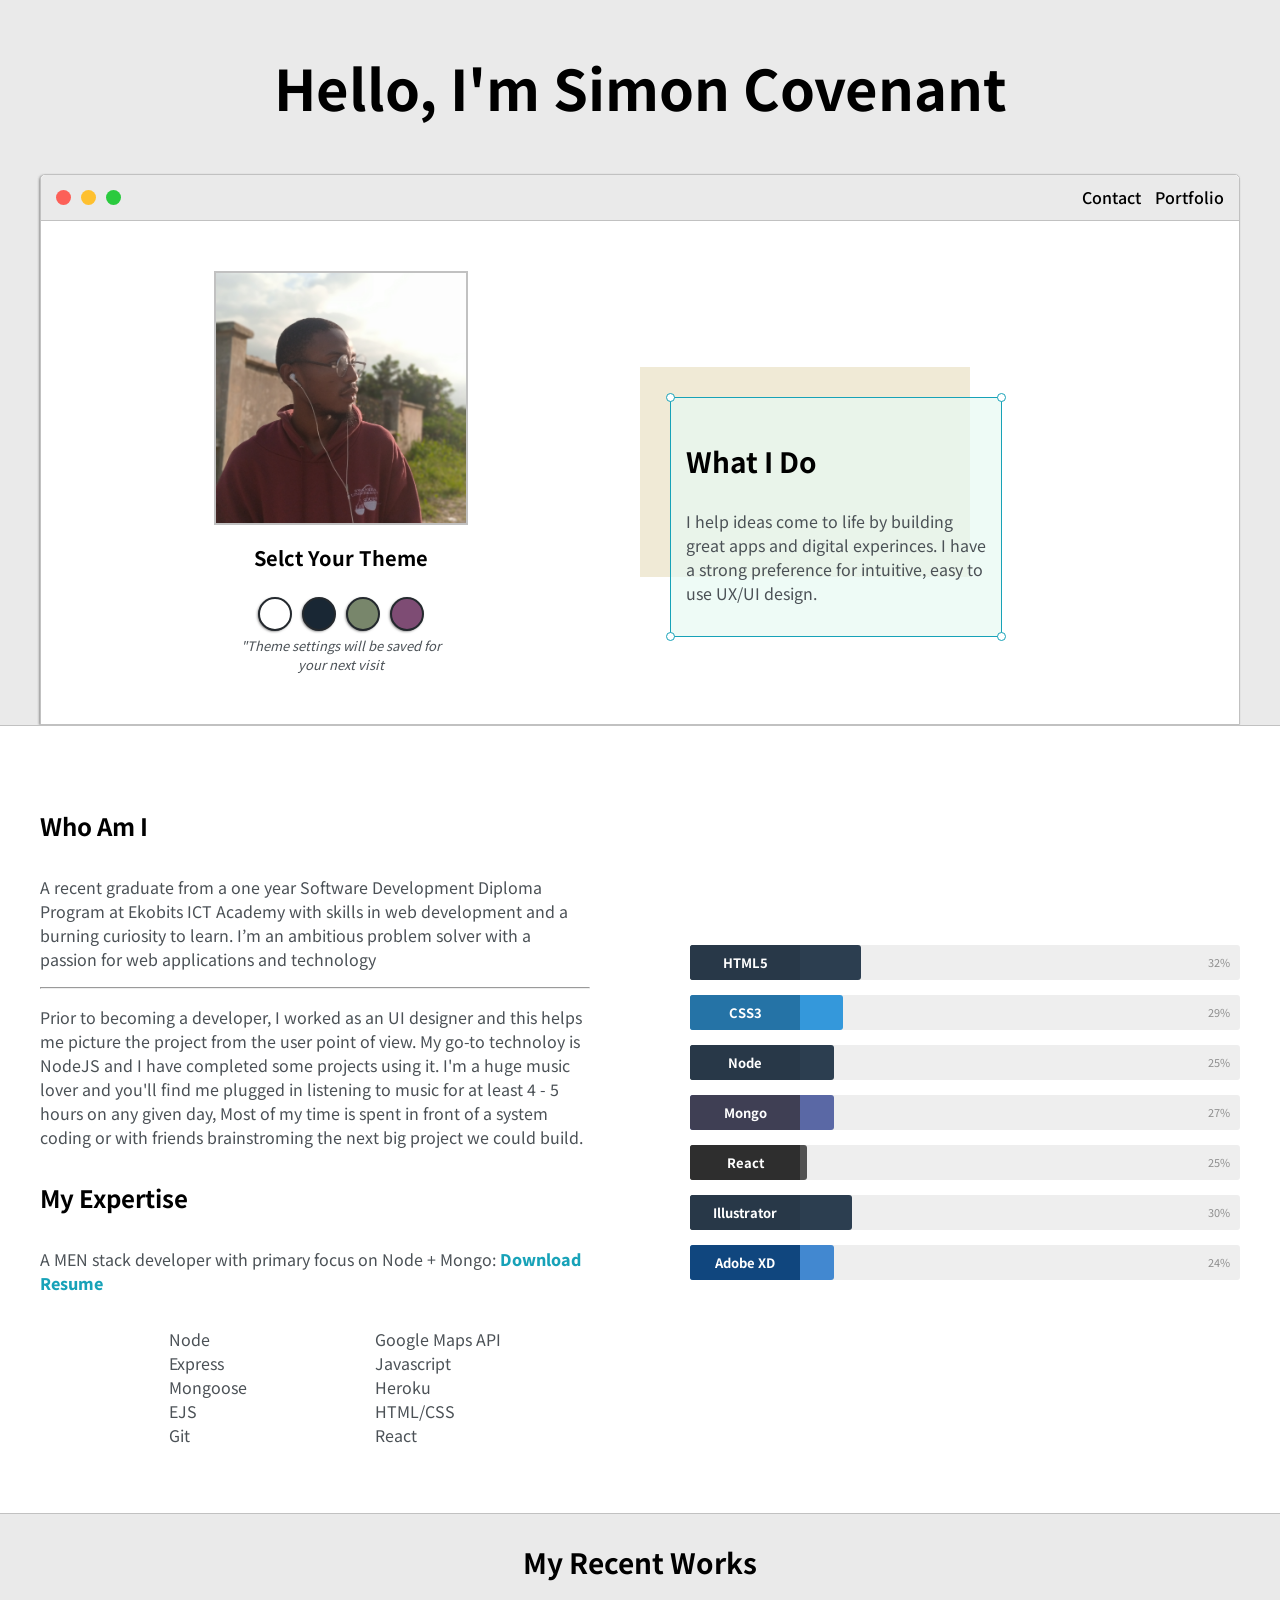
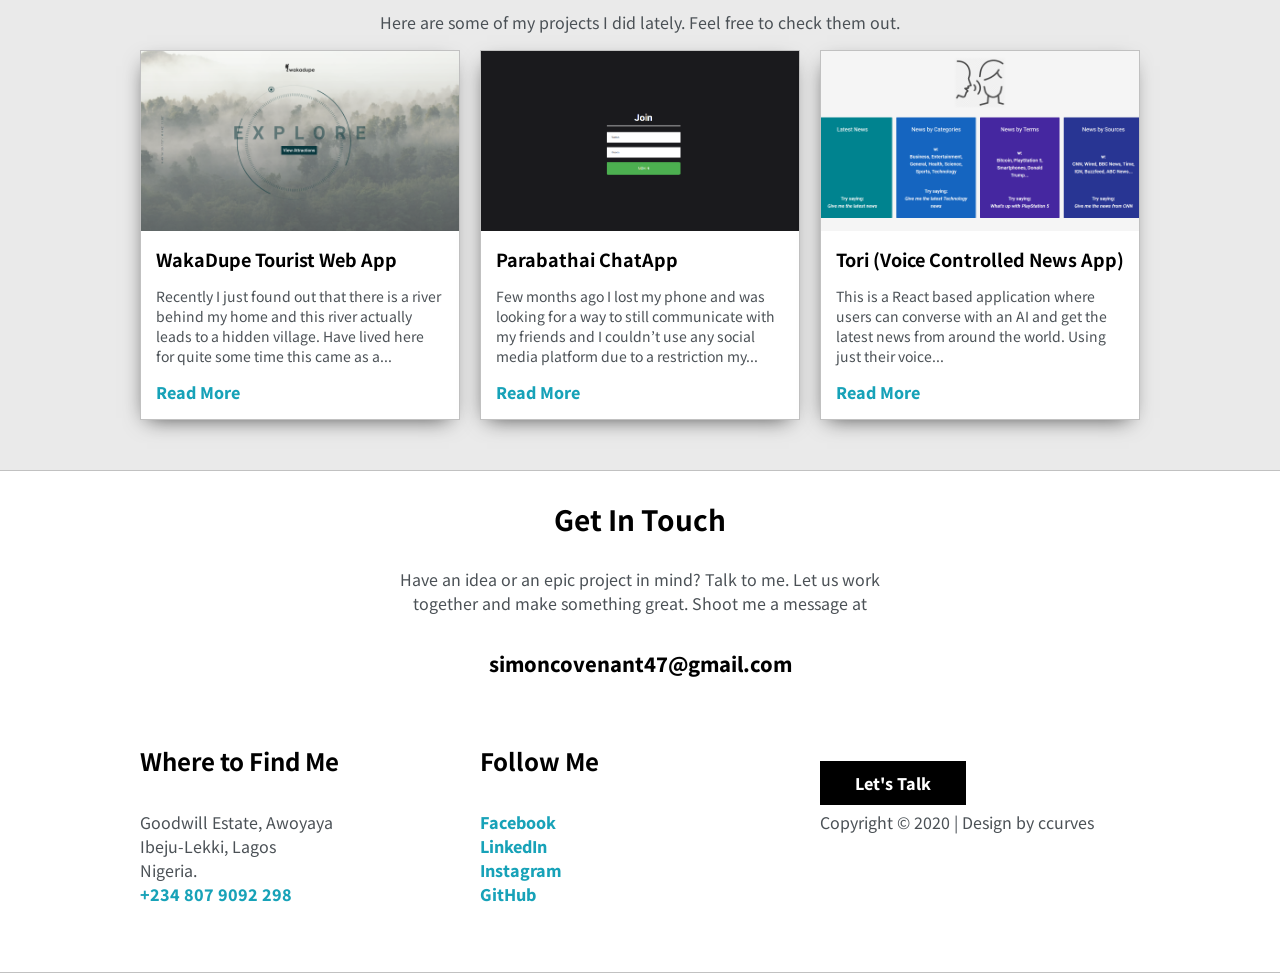
==== commit 332bea9f: "added linkedin" ====
--- a/index.html
+++ b/index.html
@@ -265,7 +265,7 @@
 
                     <ul class="s-footer__list md" style="padding: 0;">
                         <li><a href=" https://www.facebook.com/ccurvesgraphics">Facebook</a></li>
-                        <li><a href="https://twitter.com/simon_zuriel">Twitter</a></li>
+                        <li><a href="https://www.linkedin.com/in/simon-covenant-3967271ba/">LinkedIn</a></li>
                         <li><a href="https://www.instagram.com/ccurves_graphics/">Instagram</a></li>
                         <li><a href="https://github.com/ccurves">GitHub</a></li>
                     </ul>
--- a/css/style.css
+++ b/css/style.css
@@ -1,4 +1,4 @@
-@import url('https://fonts.googleapis.com/css2?family=Roboto:wght@400;500;700&display=swap');
+@import url('https://fonts.googleapis.com/css2?family=Noto+Sans+JP:wght@400;500;700&display=swap');
 :root{
     --mainColor: #eaeaea;
     --secondaryColor: #fff;
@@ -18,7 +18,7 @@
 html, body{
     padding: 0;
     margin: 0;
-    font-family: 'Century Gothic', sans-serif;
+    font-family: 'Noto Sans JP', sans-serif;
     scroll-behavior: smooth;
 }
 body * {
@@ -30,7 +30,7 @@
 
 p,li,span,label,input,textarea{
     color: var(--secondaryText);
-    font-family: 'Century Gothic', sans-serif;
+    font-family: 'Noto Sans JP', sans-serif;
 }
 
 a{
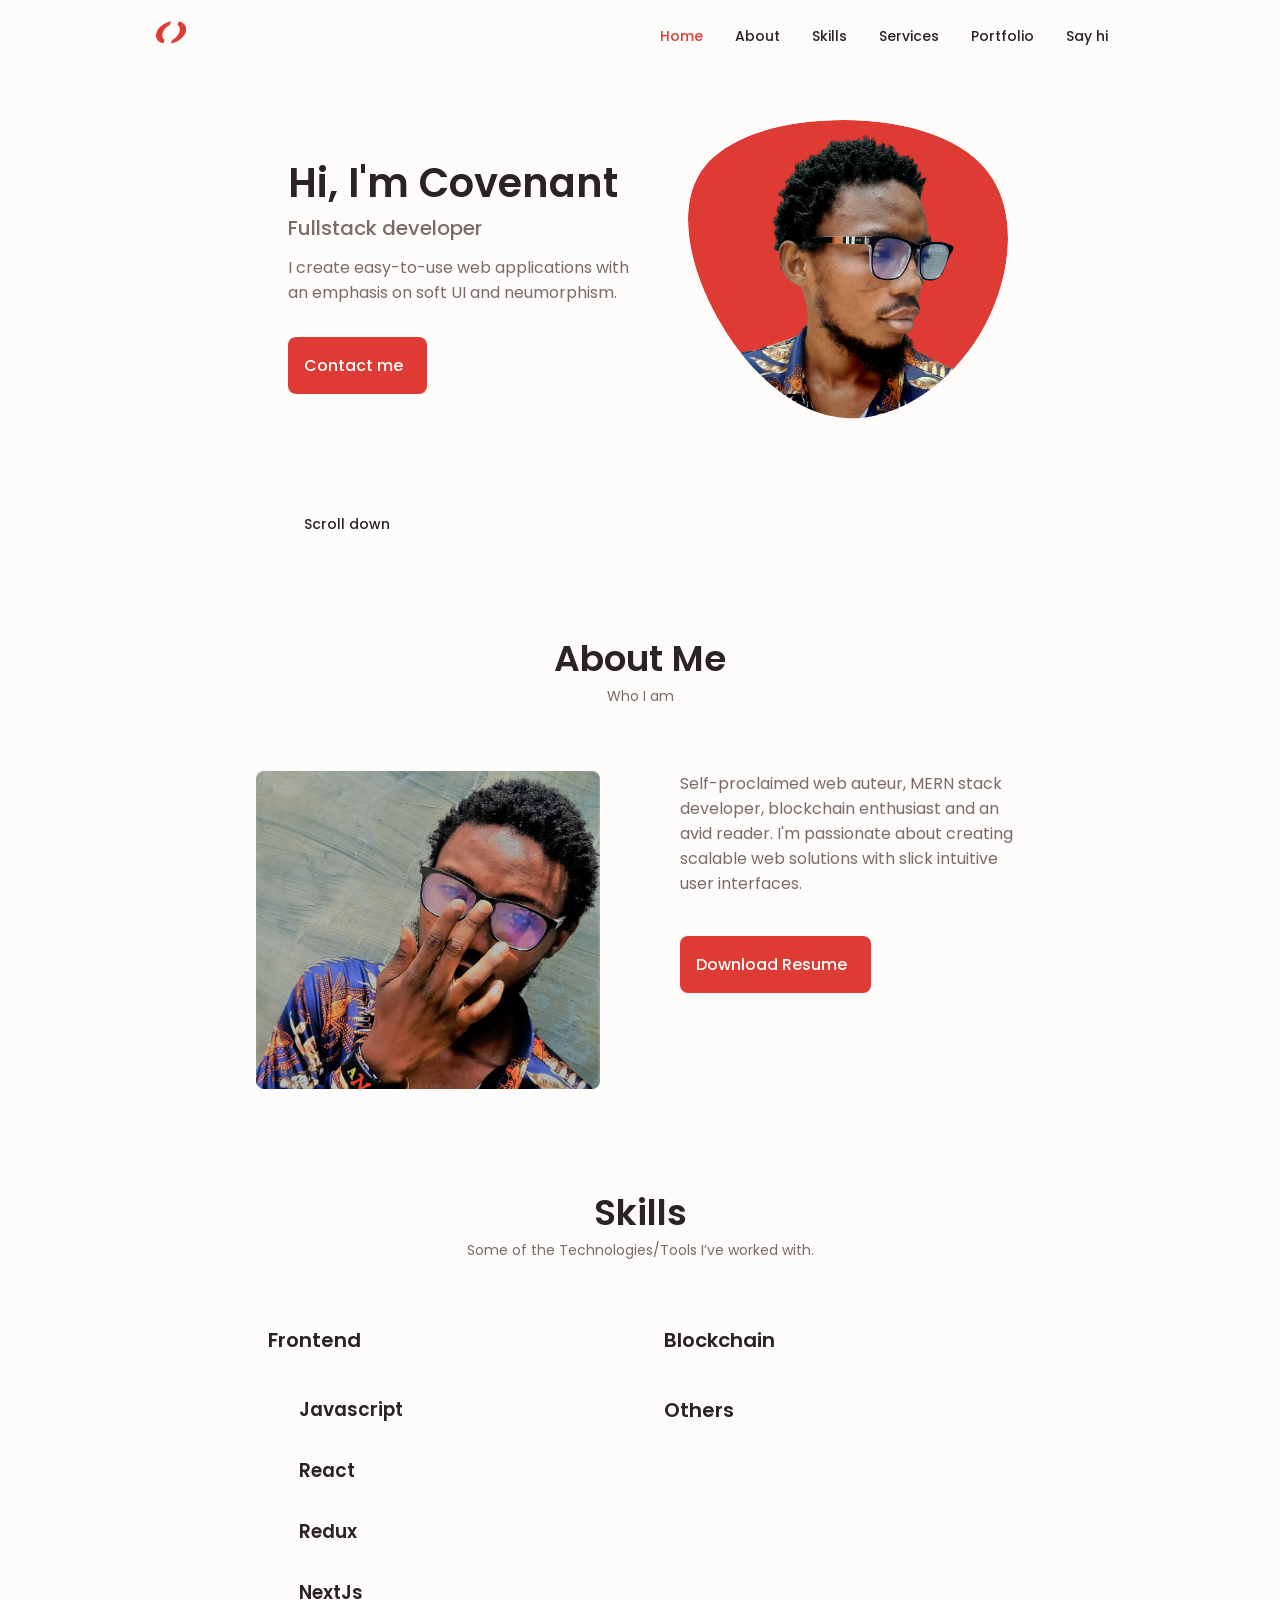
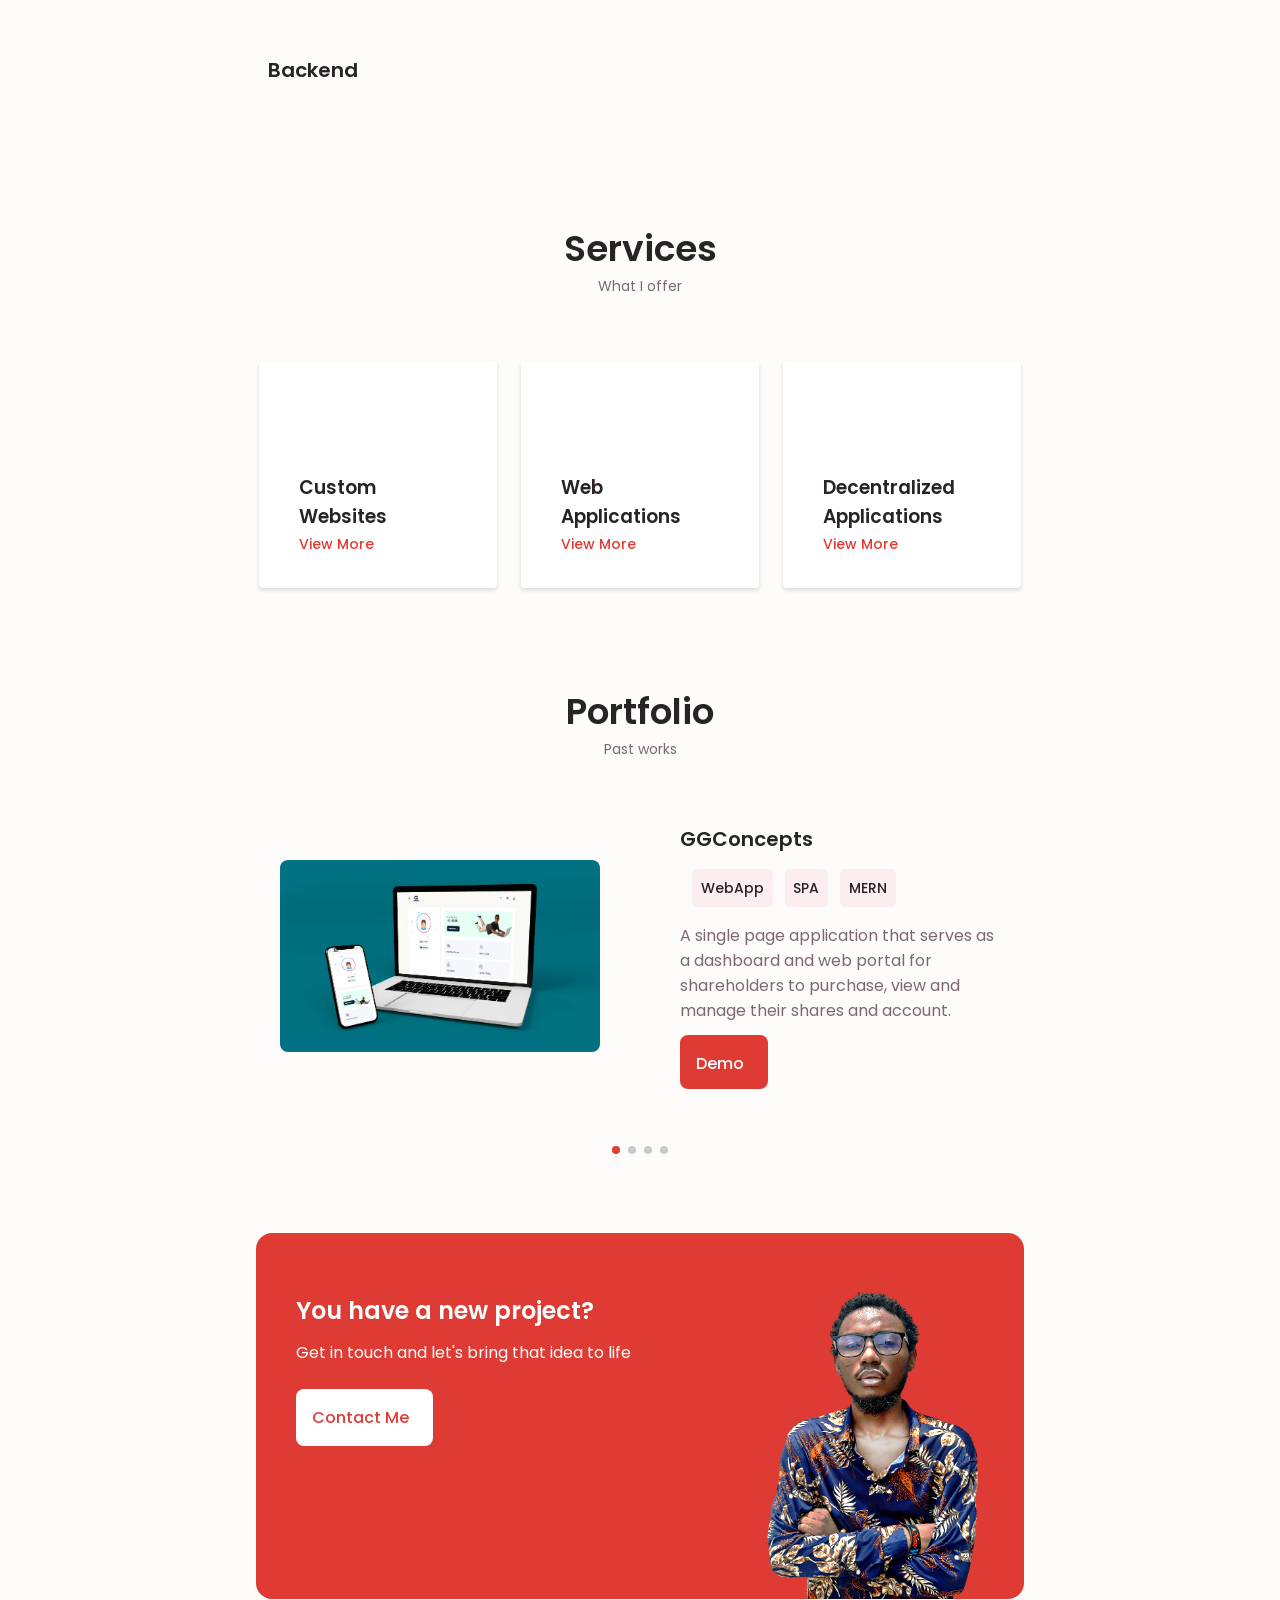
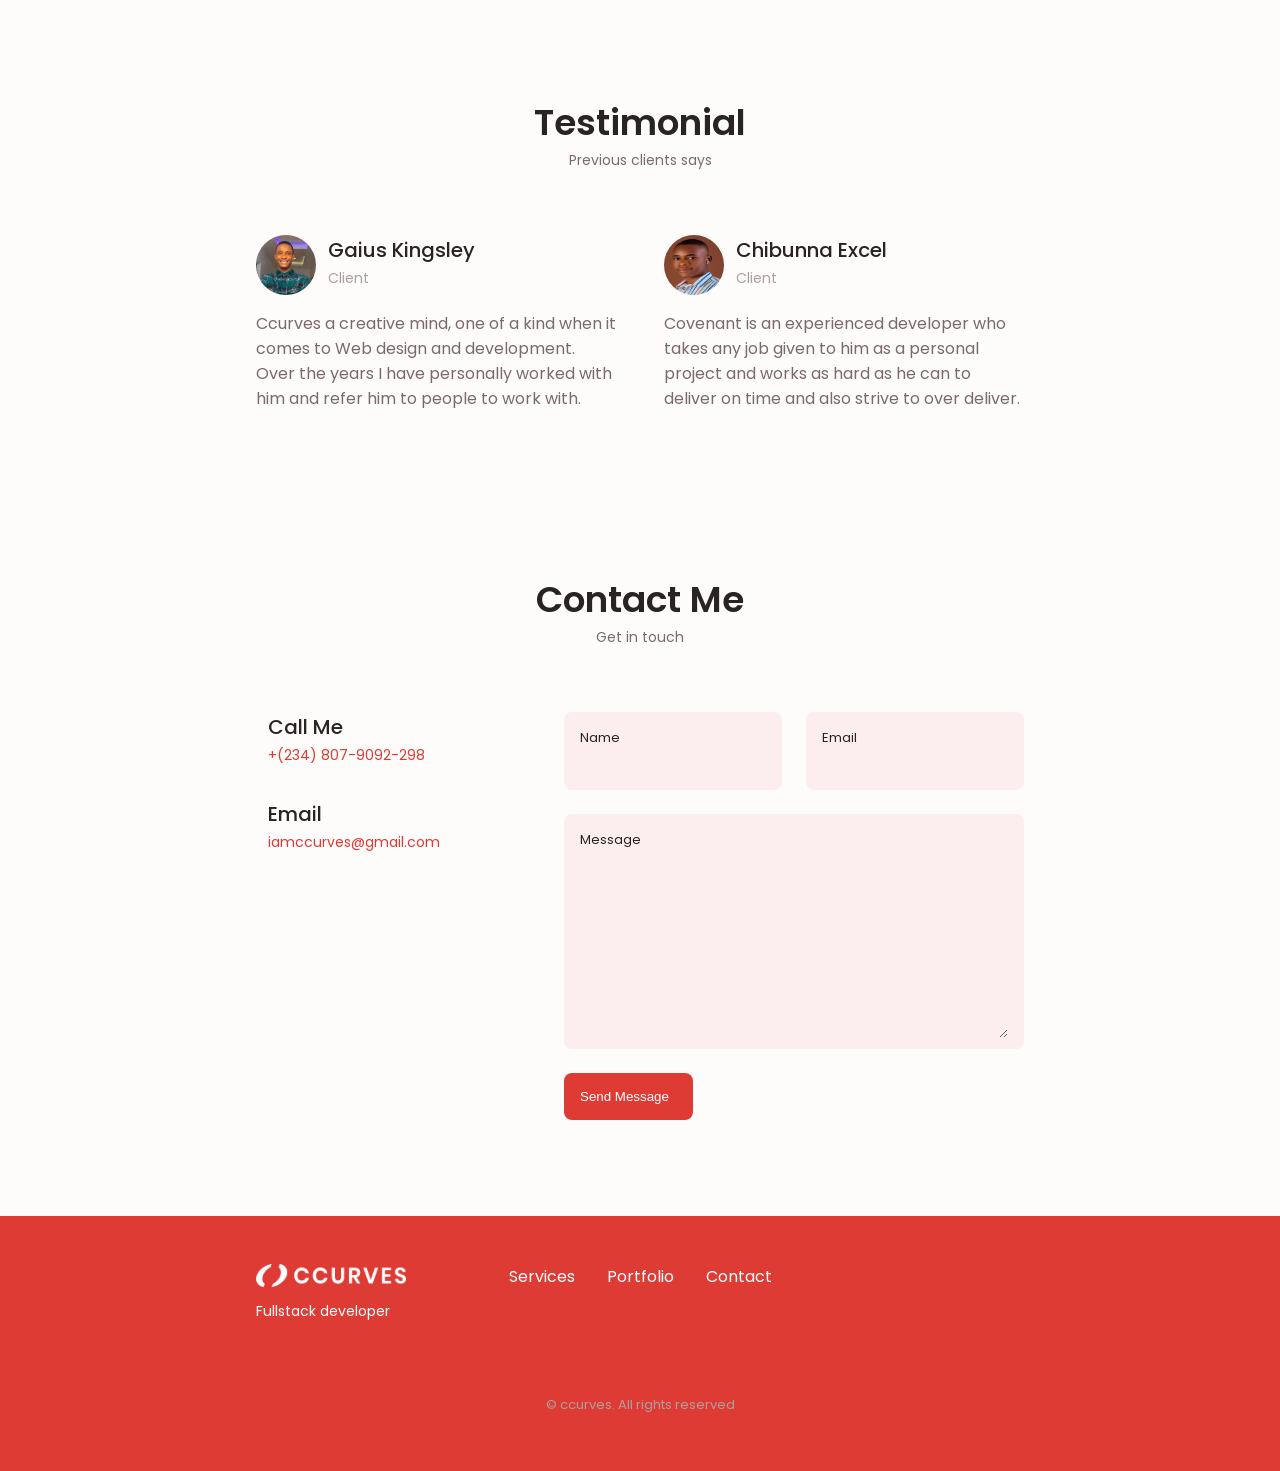
==== commit f83ed549: "first commit" ====
--- a/index.html
+++ b/index.html
@@ -1,289 +1,907 @@
 <!DOCTYPE html>
 <html lang="en">
-
-<head>
-    <meta charset="UTF-8">
-    <meta name="viewport" content="width=device-width, initial-scale=1.0">
-    <link rel="apple-touch-icon" sizes="180x180" href="favicon-180x180.png">
-    <link rel="apple-touch-icon" sizes="180x180" href="favicon-180x180.png">
-    <link rel="icon" type="image/png" sizes="32x32" href="favicon-32.png">
-    <link rel="icon" type="image/png" sizes="16x16" href="favicon.png">
-
-    <title>Ccurves | Full Stack Developer Portfolio | React, Node.js and more</title>
-    <meta name="description"
-        content="Full-stack developer specialized in NodeJS. I provide services such as application development, API integration and development and database design.">
-
-    <meta property="og:type" content="website" />
-    <meta property="og:title" content="Full Stack Developer Portfolio | React, Node.js and more" />
-    <meta property="og:description"
-        content="Full-stack developer specialized in React and NodeJS. I provide services such as application development, API integration and development and database design." />
-    <meta property="og:url" content="http://ccurves.github.io/" />
-    <meta property="og:site_name" content="ccurves.io" />
-    <meta property="og:image" content="http://ccurves.github.io/images/pic_1.jpg" />
-
-    <link rel="stylesheet" href="/css/style.css">
-    <link id="theme-style" rel="stylesheet" href="/css/blue.css">
-</head>
-
-<body>
-    <section class="s-dark">
-        <div class="main-container">
-            <div class="greeting-wrapper">
-                <h1>Hello, I'm Simon Covenant</h1>
-            </div>
-
-            <div class="intro-wrapper">
-                <div class="nav-wrapper">
-                    <div class="dots-wrapper">
-                        <div id="dot-1" class="browser-dot"></div>
-                        <div id="dot-2" class="browser-dot"></div>
-                        <div id="dot-3" class="browser-dot"></div>
-
-                    </div>
-                    <ul id="navigation">
-                        <li><a href="#contact">Contact</a></li>
-                        <li><a href="#portfolio">Portfolio</a></li>
-                    </ul>
-                </div>
-
-                <div class="left-column">
-                    <img src="/images/pic_1.jpg" id="profile_pic" alt="">
-                    <h5 style="text-align: center; line-height: 0;">Selct Your Theme</h5>
-                    <div id="theme-options-wrapper">
-                        <div data-mode="light" id="light-mode" class="theme-dot"></div>
-                        <div data-mode="blue" id="blue-mode" class="theme-dot"></div>
-                        <div data-mode="green" id="green-mode" class="theme-dot"></div>
-                        <div data-mode="purple" id="purple-mode" class="theme-dot"></div>
-                    </div>
-                    <div id="settings-note">"Theme settings will be saved for <br>
-                        your next visit</div>
-                </div>
-                <div class="right-column">
-                    <div id="preview-shadow">
-                        <div id="preview">
-                            <div id="corner-tl" class="corner"></div>
-                            <div id="corner-tr" class="corner"></div>
-                            <h3>What I Do</h3>
-                            <p>I help ideas come to life by
-                                building great apps and digital experinces.
-                                I have a strong preference for
-                                intuitive, easy to use UX/UI design.
-
-                            </p>
-                            <div id="corner-bl" class="corner"></div>
-                            <div id="corner-br" class="corner"></div>
-                        </div>
-
-                    </div>
-                </div>
-            </div>
-        </div>
-    </section>
-    <section class="s-light">
-        <div class="main-container">
-            <div class="about-wrapper">
-                <div class="about-me">
-                    <h4>Who Am I</h4>
-
-                    <p>A recent graduate from a one year Software Development Diploma Program at Ekobits ICT Academy
-                        with skills in web development and a burning curiosity to learn. I’m an ambitious problem solver
-                        with a passion for web applications and technology
-                    </p>
-                    <hr>
-                    <p>
-                        Prior to becoming a developer, I worked as an UI designer
-                        and this helps me picture the project from the user point of view. My go-to technoloy is NodeJS
-                        and I have completed some projects using it.
-                        I'm a huge music lover and you'll find me plugged in listening to music for at least 4 - 5 hours
-                        on
-                        any given day, Most of my time is spent in front of a system coding
-                        or with friends brainstroming the next big project we could build.
-
-                    </p>
-
-                    <h4>My Expertise</h4>
-
-                    <p>A MEN stack developer with primary focus on Node + Mongo: <a target="_blank"
-                            href="/docs/resume.pdf">Download Resume</a>
-                    </p>
-
-                    <div id="tech">
-                        <ul>
-                            <li>Node</li>
-                            <li>Express</li>
-                            <li>Mongoose</li>
-                            <li>EJS</li>
-                            <li>Git</li>
-                        </ul>
-
-                        <ul>
-                            <li>Google Maps API</li>
-                            <li>Javascript</li>
-                            <li>Heroku</li>
-                            <li>HTML/CSS</li>
-                            <li>React</li>
-                        </ul>
-                    </div>
-                </div>
-                <div class="social-links">
-                    <div class="container">
-                        <div class="skillbar clearfix " data-percent="95%">
-                            <div class="skillbar-title" style="background:  #2c3e50;"><span>HTML5</span></div>
-                            <div class="skillbar-bar" style="background: #2c3e50;"></div>
-                            <div class="skill-bar-percent Count">95</div>
-                        </div> <!-- End Skill Bar -->
-
-                        <div class="skillbar clearfix " data-percent="85%">
-                            <div class="skillbar-title" style="background: #2980b9;"><span>CSS3</span></div>
-                            <div class="skillbar-bar" style="background: #3498db;"></div>
-                            <div class="skill-bar-percent Count">85</div>
-                        </div> <!-- End Skill Bar -->
-
-                        <div class="skillbar clearfix " data-percent="80%">
-                            <div class="skillbar-title" style="background: #2c3e50;"><span>Node</span></div>
-                            <div class="skillbar-bar" style="background: #2c3e50;"></div>
-                            <div class="skill-bar-percent Count">75</div>
-                        </div> <!-- End Skill Bar -->
-
-                        <div class="skillbar clearfix " data-percent="80%">
-                            <div class="skillbar-title" style="background: #46465e;"><span>Mongo</span></div>
-                            <div class="skillbar-bar" style="background: #5a68a5;"></div>
-                            <div class="skill-bar-percent Count">80</div>
-                        </div> <!-- End Skill Bar -->
-
-                        <div class="skillbar clearfix " data-percent="65%">
-                            <div class="skillbar-title" style="background: #333333;"><span>React</span></div>
-                            <div class="skillbar-bar" style="background: #525252;"></div>
-                            <div class="skill-bar-percent Count">75</div>
-                        </div> <!-- End Skill Bar -->
-
-                        <div class="skillbar clearfix " data-percent="90%">
-                            <div class="skillbar-title" style="background: #2c3e50;"><span>Illustrator</span></div>
-                            <div class="skillbar-bar" style="background: #2c3e50;"></div>
-                            <div class="skill-bar-percent Single Count">90</div>
-                        </div> <!-- End Skill Bar -->
-
-                        <div class="skillbar clearfix " data-percent="80%">
-                            <div class="skillbar-title" style="background: #124e8c;"><span>Adobe XD</span></div>
-                            <div class="skillbar-bar" style="background: #4288d0;"></div>
-                            <div class="skill-bar-percent Count">70</div>
-                        </div> <!-- End Skill Bar -->
-
-                    </div>
-                </div>
-            </div>
-        </div>
-    </section>
-    <section class="s-dark" id="portfolio">
-        <div class="main-container">
-            <h3 style="text-align: center;">My Recent Works</h3>
-            <p style="text-align: center;">Here are some of my projects I did lately. Feel free to check them out.
+  <head>
+    <meta charset="UTF-8" />
+    <meta name="viewport" content="width=device-width, initial-scale=1.0" />
+    <link rel="shortcut icon" href="assets/img/favicon.ico" />
+    <meta
+      name="description"
+      content="Simon Covenant | MERN Stack Developer Portfolio Website"
+    />
+    <meta property="og:locale" content="en_US" />
+    <meta property="og:type" content="article" />
+    <meta property="og:title" content="Simon Covenant | MERN Stack Developer" />
+    <meta property="og:url" content="https://ccurves.github.io/" />
+    <meta
+      property="og:site_name"
+      content="Simon Covenant | MERN Stack Developer"
+    />
+    <link rel="canonical" href="https://ccurves.github.io/" />
+
+    <!--==================== UNICONS ====================-->
+    <link
+      rel="stylesheet"
+      href="https://unicons.iconscout.com/release/v4.0.0/css/line.css"
+    />
+
+    <!--==================== SWIPER CSS ====================-->
+    <link rel="stylesheet" href="assets/css/swiper-bundle.min.css" />
+
+    <!--==================== CSS ====================-->
+    <link rel="stylesheet" href="assets/css/styles.css" />
+
+    <title>Ccurves Portfolio Website</title>
+  </head>
+
+  <body>
+    <!--==================== HEADER ====================-->
+
+    <header class="header" id="header">
+      <nav class="nav container">
+        <!-- <a href="#" class="nav__logo">ccurves</a> -->
+        <a href="#" class="nav__logo"
+          ><img src="assets/img/logo.png" alt=""
+        /></a>
+        <div class="nav__menu" id="nav-menu">
+          <ul class="nav__list grid">
+            <li class="nav__item">
+              <a href="#home" class="nav__link active-link">
+                <i class="uil uil-estate nav__icon"></i> Home
+              </a>
+            </li>
+            <li class="nav__item">
+              <a href="#about" class="nav__link">
+                <i class="uil uil-user nav__icon"></i>About
+              </a>
+            </li>
+            <li class="nav__item">
+              <a href="#skills" class="nav__link">
+                <i class="uil uil-file-alt nav__icon"></i>Skills
+              </a>
+            </li>
+            <li class="nav__item">
+              <a href="#services" class="nav__link">
+                <i class="uil uil-briefcase-alt nav__icon"></i>Services
+              </a>
+            </li>
+            <li class="nav__item">
+              <a href="#portfolio" class="nav__link">
+                <i class="uil uil-scenery nav__icon"></i>Portfolio
+              </a>
+            </li>
+            <li class="nav__item">
+              <a href="#contact" class="nav__link">
+                <i class="uil uil-message nav__icon"></i>Say hi
+              </a>
+            </li>
+          </ul>
+          <i class="uil uil-times nav__close" id="nav-close"></i>
+        </div>
+        <div class="nav__btns">
+          <!-- Theme change button -->
+          <i class="uil uil-moon change-theme" id="theme-button"></i>
+
+          <div class="nav__toggle" id="nav-toggle">
+            <i class="uil uil-apps"></i>
+          </div>
+        </div>
+      </nav>
+    </header>
+
+    <!--==================== MAIN ====================-->
+    <main class="main">
+      <!--==================== HOME ====================-->
+      <section class="home section" id="home">
+        <div class="home__container container grid">
+          <div class="home__content grid">
+            <div class="home__social">
+              <a
+                href="https://www.linkedin.com/in/simon-covenant-5540871ab/"
+                target="_blank"
+                class="home__social-icon"
+              >
+                <i class="uil uil-linkedin-alt"></i>
+              </a>
+              <a
+                href="https://github.com/ccurves"
+                target="_blank"
+                class="home__social-icon"
+              >
+                <i class="uil uil-github-alt"></i>
+              </a>
+              <a
+                href="https://t.me/iamccurves"
+                target="_blank"
+                class="home__social-icon"
+              >
+                <i class="uil uil-telegram-alt"></i>
+              </a>
+            </div>
+            <div class="home__img">
+              <svg
+                class="home__blob"
+                viewBox="0 0 200 187"
+                xmlns="http://www.w3.org/2000/svg"
+                xmlns:xlink="http://www.w3.org/1999/xlink"
+              >
+                <mask id="mask0" mask-type="alpha">
+                  <path
+                    d="M190.312 36.4879C206.582 62.1187 201.309 102.826 182.328 134.186C163.346 165.547 
+        130.807 187.559 100.226 186.353C69.6454 185.297 41.0228 161.023 21.7403 129.362C2.45775 
+        97.8511 -7.48481 59.1033 6.67581 34.5279C20.9871 10.1032 59.7028 -0.149132 97.9666 
+        0.00163737C136.23 0.303176 174.193 10.857 190.312 36.4879Z"
+                  />
+                </mask>
+                <g mask="url(#mask0)">
+                  <path
+                    d="M190.312 36.4879C206.582 62.1187 201.309 102.826 182.328 134.186C163.346 
+        165.547 130.807 187.559 100.226 186.353C69.6454 185.297 41.0228 161.023 21.7403 
+        129.362C2.45775 97.8511 -7.48481 59.1033 6.67581 34.5279C20.9871 10.1032 59.7028 
+        -0.149132 97.9666 0.00163737C136.23 0.303176 174.193 10.857 190.312 36.4879Z"
+                  />
+                  <image
+                    class="home__blob-img"
+                    x="32"
+                    y="3"
+                    href="assets/img/perfil.png"
+                  />
+                </g>
+              </svg>
+            </div>
+            <div class="home__data">
+              <h1 class="home__title">Hi, I'm Covenant</h1>
+              <h3 class="home__subtitle">Fullstack developer</h3>
+              <p class="home__description">
+                I create easy-to-use web applications with an emphasis on soft
+                UI and neumorphism.
+              </p>
+              <a href="#contact" class="button button--flex">
+                Contact me<i class="uil uil-message button__icon"></i>
+              </a>
+            </div>
+          </div>
+          <div class="home__scroll">
+            <a href="#about" class="home__scroll-button button--flex">
+              <i class="uil uil-mouse-alt home__scroll-mouse"></i>
+              <span class="home__scroll-name">Scroll down</span>
+              <i class="uil uil-arrow-down home__scroll-arrow"></i>
+            </a>
+          </div>
+        </div>
+      </section>
+
+      <!--==================== ABOUT ====================-->
+      <section class="about section" id="about">
+        <h2 class="section__title">About Me</h2>
+        <span class="section__subtitle">Who I am</span>
+        <div class="about__container container grid">
+          <img src="assets/img/about.jpg" alt="" class="about__img" />
+          <div class="about__data">
+            <p class="about__description">
+              Self-proclaimed web auteur, MERN stack developer, blockchain
+              enthusiast and an avid reader. I'm passionate about creating
+              scalable web solutions with slick intuitive user interfaces.
             </p>
-            <div class="post-wrapper">
+            <!-- <p class="about__description">
+              Nothing gives me greater joy than taking an idea, bringing it to
+              life and seeing it been used and interacted with.
+            </p> -->
+            <!-- <div class="about__info">
+              <div>
+                <span class="about__info-title">03+</span>
+                <span class="about__info-name">Years<br />experience</span>
+              </div>
+              <div>
+                <span class="about__info-title">10+</span>
+                <span class="about__info-name">Completed<br />project</span>
+              </div>
+              <div>
+                <span class="about__info-title">05+</span>
+                <span class="about__info-name">Companines<br />worked</span>
+              </div>
+            </div> -->
+            <div class="about__buttons">
+              <a
+                href="assets/pdf/ccurves-resume.pdf"
+                target="_blank"
+                class="button button--flex"
+              >
+                Download Resume
+                <i class="uil uil-download-alt button__icon"></i>
+              </a>
+            </div>
+          </div>
+        </div>
+      </section>
+
+      <!--==================== SKILLS ====================-->
+      <section class="skills section" id="skills">
+        <h2 class="section__title">Skills</h2>
+        <span class="section__subtitle">
+          Some of the Technologies/Tools I’ve worked with.
+        </span>
+        <div class="skills__container container grid">
+          <div>
+            <!--==================== SKILL 1 ====================-->
+            <div class="skills__content skills__open">
+              <div class="skills__header">
+                <i class="uil uil-brackets-curly skills__icon"></i>
+
                 <div>
-                    <div class="post">
-                        <img src="/images/wakadupe.png" class="thumbnail" alt="" srcset="">
-                        <div class="post-preview">
-                            <h4 class="post-title">WakaDupe Tourist Web App</h4>
-                            <p class="post-intro">Recently I just found out that there is a river behind my home and
-                                this river actually leads to a hidden village. Have lived here for quite some time this
-                                came as a...</p>
-                            <a href="post1.html">Read More</a>
-                        </div>
-                    </div>
-                </div>
+                  <h1 class="skills__title">Frontend</h1>
+                  <!-- <span class="skills__subtitle">More than 2 years</span> -->
+                </div>
+
+                <i class="uil uil-angle-down skills__arrow"></i>
+              </div>
+
+              <div class="skills__list grid">
+                <div class="skills__data">
+                  <div class="skills__titles">
+                    <h3 class="skills__name">Javascript</h3>
+                  </div>
+                </div>
+                <div class="skills__data">
+                  <div class="skills__titles">
+                    <h3 class="skills__name">React</h3>
+                  </div>
+                </div>
+                <div class="skills__data">
+                  <div class="skills__titles">
+                    <h3 class="skills__name">Redux</h3>
+                  </div>
+                </div>
+                <div class="skills__data">
+                  <div class="skills__titles">
+                    <h3 class="skills__name">NextJs</h3>
+                  </div>
+                </div>
+              </div>
+            </div>
+
+            <!--==================== SKILL 2 ====================-->
+            <div class="skills__content skills__close">
+              <div class="skills__header">
+                <i class="uil uil-server-network skills__icon"></i>
                 <div>
-                    <div class="post">
-                        <img src="/images/parabathai.png" class="thumbnail" alt="" srcset="">
-                        <div class="post-preview">
-                            <h4 class="post-title">Parabathai ChatApp</h4>
-                            <p class="post-intro">Few months ago I lost my phone and was looking for a way to still
-                                communicate with my friends and I
-                                couldn’t
-                                use any social media platform due to a restriction my...
-                            </p>
-                            <a href="post.html">Read More</a>
-                        </div>
-                    </div>
-                </div>
+                  <h1 class="skills__title">Backend</h1>
+                  <!-- <span class="skills__subtitle">More than 2 years</span> -->
+                </div>
+                <i class="uil uil-angle-down skills__arrow"></i>
+              </div>
+              <div class="skills__list grid">
+                <div class="skills__data">
+                  <div class="skills__titles">
+                    <h3 class="skills__name">NodeJs</h3>
+                  </div>
+                </div>
+                <div class="skills__data">
+                  <div class="skills__titles">
+                    <h3 class="skills__name">ExpressJs</h3>
+                  </div>
+                </div>
+                <div class="skills__data">
+                  <div class="skills__titles">
+                    <h3 class="skills__name">MongoDB</h3>
+                  </div>
+                </div>
+              </div>
+            </div>
+          </div>
+
+          <div>
+            <!--==================== SKILL 3 ====================-->
+            <div class="skills__content skills__close">
+              <div class="skills__header">
+                <i class="uil uil-link skills__icon"></i>
                 <div>
-                    <div class="post">
-                        <img src="/images/alan-ai.png" class="thumbnail" alt="" srcset="">
-                        <div class="post-preview">
-                            <h4 class="post-title">Tori (Voice Controlled News App)</h4>
-                            <p class="post-intro">This is a React based application where users can converse with an AI
-                                and get the latest news from around the world. Using just their voice...</p>
-                            <a href="post2.html">Read More</a>
-                        </div>
-                    </div>
-                </div>
-
-            </div>
-        </div>
-    </section>
-    <section class="s-light" id="contact">
-        <div class="main-container">
-            <h3 style="text-align: center;">Get In Touch</h3>
-            <div class="title">
-                <p>
-                    Have an idea or an epic project in mind? Talk to
-                    me. Let us work <br> together and make something great.
-                    Shoot me a message at
+                  <h1 class="skills__title">Blockchain</h1>
+                  <!-- <span class="skills__subtitle">More than a year</span> -->
+                </div>
+                <i class="uil uil-angle-down skills__arrow"></i>
+              </div>
+              <div class="skills__list grid">
+                <div class="skills__data">
+                  <div class="skills__titles">
+                    <h3 class="skills__name">Solidity</h3>
+                    <!-- <span class="skills__number">90%</span> -->
+                  </div>
+                  <!-- <div class="skills__bar">
+                    <span class="skills__percentage skills__node"></span>
+                  </div> -->
+                </div>
+                <div class="skills__data">
+                  <div class="skills__titles">
+                    <h3 class="skills__name">Oracles</h3>
+                    <!-- <span class="skills__number">85%</span> -->
+                  </div>
+                  <!-- <div class="skills__bar">
+                    <span class="skills__percentage skills__firebase"></span>
+                  </div> -->
+                </div>
+              </div>
+            </div>
+            <!--==================== SKILL 4 ====================-->
+            <div class="skills__content skills__close">
+              <div class="skills__header">
+                <i class="uil uil-code-branch skills__icon"></i>
+                <div>
+                  <h1 class="skills__title">Others</h1>
+                </div>
+                <i class="uil uil-angle-down skills__arrow"></i>
+              </div>
+              <div class="skills__list grid">
+                <div class="skills__data">
+                  <div class="skills__titles">
+                    <h3 class="skills__name">Bash</h3>
+                  </div>
+                </div>
+                <div class="skills__data">
+                  <div class="skills__titles">
+                    <h3 class="skills__name">Postman</h3>
+                  </div>
+                </div>
+                <div class="skills__data">
+                  <div class="skills__titles">
+                    <h3 class="skills__name">Webpack</h3>
+                  </div>
+                </div>
+              </div>
+            </div>
+          </div>
+        </div>
+      </section>
+
+      <!--==================== SERVICES ====================-->
+      <section class="services section" id="services">
+        <h2 class="section__title">Services</h2>
+        <span class="section__subtitle">What I offer</span>
+        <div class="services__container container grid">
+          <!--==================== SERVICES 1 ====================-->
+          <div class="services__content">
+            <div>
+              <i class="uil uil-globe services__icon"></i>
+
+              <h3 class="services__title">
+                Custom <br />
+                Websites
+              </h3>
+            </div>
+            <span
+              class="button button--flex button--small button--link services__button"
+            >
+              View More
+              <i class="uil uil-arrow-right button__icon"></i>
+            </span>
+
+            <div class="services__modal">
+              <div class="services__modal-content">
+                <h4 class="services__modal-title">Custom Websites</h4>
+
+                <i class="uil uil-times services__modal-close"></i>
+                <ul class="services__modal-services grid">
+                  <li class="services__modal-service">
+                    <p>Simple, mobile friendly static sites</p>
+                  </li>
+                  <li class="services__modal-service">
+                    <i class="uil uil-check-circle services__modal-icon"></i>
+                    <p>One page websites</p>
+                  </li>
+                  <li class="services__modal-service">
+                    <i class="uil uil-check-circle services__modal-icon"></i>
+                    <p>Personal websites</p>
+                  </li>
+                  <li class="services__modal-service">
+                    <i class="uil uil-check-circle services__modal-icon"></i>
+                    <p>Portfolio webistes</p>
+                  </li>
+                  <li class="services__modal-service">
+                    <i class="uil uil-check-circle services__modal-icon"></i>
+                    <p>Custom wordpress</p>
+                  </li>
+                </ul>
+              </div>
+            </div>
+          </div>
+          <!--==================== SERVICES 2 ====================-->
+          <div class="services__content">
+            <div>
+              <i class="uil uil-arrow services__icon"></i>
+              <h3 class="services__title">
+                Web <br />
+                Applications
+              </h3>
+            </div>
+            <span
+              class="button button--flex button--small button--link services__button"
+            >
+              View More
+              <i class="uil uil-arrow-right button__icon"></i>
+            </span>
+
+            <div class="services__modal">
+              <div class="services__modal-content">
+                <h4 class="services__modal-title">Web Applications</h4>
+                <i class="uil uil-times services__modal-close"></i>
+                <ul class="services__modal-services grid">
+                  <li class="services__modal-service">
+                    <p>Scalable, interative and cloud-hosted applications</p>
+                  </li>
+                  <li class="services__modal-service">
+                    <i class="uil uil-check-circle services__modal-icon"></i>
+                    <p>E-commerce</p>
+                  </li>
+                  <li class="services__modal-service">
+                    <i class="uil uil-check-circle services__modal-icon"></i>
+                    <p>School portals</p>
+                  </li>
+                  <li class="services__modal-service">
+                    <i class="uil uil-check-circle services__modal-icon"></i>
+                    <p>Dashboards</p>
+                  </li>
+                  <li class="services__modal-service">
+                    <i class="uil uil-check-circle services__modal-icon"></i>
+                    <p>Social media applications</p>
+                  </li>
+                </ul>
+              </div>
+            </div>
+          </div>
+          <!--==================== SERVICES 3 ====================-->
+          <div class="services__content">
+            <div>
+              <i class="uil uil-channel services__icon"></i>
+              <h3 class="services__title">
+                Decentralized <br />
+                Applications
+              </h3>
+            </div>
+            <span
+              class="button button--flex button--small button--link services__button"
+            >
+              View More
+              <i class="uil uil-arrow-right button__icon"></i>
+            </span>
+
+            <div class="services__modal">
+              <div class="services__modal-content">
+                <h4 class="services__modal-title">
+                  Decentralized Applications
+                </h4>
+                <i class="uil uil-times services__modal-close"></i>
+                <ul class="services__modal-services grid">
+                  <li class="services__modal-service">
+                    <p>Blockchain-based web applications</p>
+                  </li>
+                  <li class="services__modal-service">
+                    <i class="uil uil-check-circle services__modal-icon"></i>
+                    <p>NFT Marketplace</p>
+                  </li>
+                  <li class="services__modal-service">
+                    <i class="uil uil-check-circle services__modal-icon"></i>
+                    <p>DAOs</p>
+                  </li>
+                  <li class="services__modal-service">
+                    <i class="uil uil-check-circle services__modal-icon"></i>
+                    <p>DeFi platformss</p>
+                  </li>
+                </ul>
+              </div>
+            </div>
+          </div>
+        </div>
+      </section>
+
+      <!--==================== PORTFOLIO ====================-->
+      <section class="portfolio section" id="portfolio">
+        <h2 class="section__title">Portfolio</h2>
+        <span class="section__subtitle">Past works</span>
+        <div class="portfolio__container container swiper-container">
+          <div class="swiper-wrapper">
+            <!--==================== PORTFOLIO 1 ====================-->
+            <div class="portfolio__content grid swiper-slide">
+              <img
+                src="assets/img/portfolio1.jpg"
+                alt=""
+                class="portfolio__img"
+              />
+              <div class="portfolio__data">
+                <h3 class="portfolio__title">GGConcepts</h3>
+                <div class="portfolio__tags">
+                  <span class="portfolio__tag">WebApp</span>
+                  <span class="portfolio__tag">SPA</span>
+                  <span class="portfolio__tag">MERN</span>
+                </div>
+                <p class="portfolio__description">
+                  A single page application that serves as a dashboard and web
+                  portal for shareholders to purchase, view and manage their
+                  shares and account.
                 </p>
-
-                <h5><a href="mailto:#simoncovenant47@gmail.com">simoncovenant47@gmail.com</a></h5>
-            </div>
-
-            <!-- <form action="" id="contact-form">
-                <label for="">Name</label>
-                <input class="input-field" type="text" name="name">
-
-                <label for="">Subject</label>
-                <input class="input-field" type="text" name="subject">
-
-                <label for="">Email</label>
-                <input class="input-field" type="text" name="email">
-
-                <label for="">Message</label>
-                <textarea name="message" class="input-field" cols="30" rows="5"></textarea>
-                <input id="submit-btn" type="submit" value="send">
-            </form> -->
-            <div class="post-wrapper">
+                <a
+                  href="https://app.ggconcept.org/"
+                  target="_blank"
+                  class="button button-flex button--small portfolio__button"
+                >
+                  Demo
+                  <i class="uil uil-arrow-right button__icon"></i>
+                </a>
+              </div>
+            </div>
+
+            <!--==================== PORTFOLIO 2 ====================-->
+            <div class="portfolio__content grid swiper-slide">
+              <img
+                src="assets/img/portfolio2.jpg"
+                alt=""
+                class="portfolio__img"
+              />
+              <div class="portfolio__data">
+                <h3 class="portfolio__title">Swayverse</h3>
+                <div class="portfolio__tags">
+                  <span class="portfolio__tag">DApp</span>
+                  <span class="portfolio__tag">Solidity</span>
+                </div>
+                <p class="portfolio__description">
+                  An NFT marketplace with a focus on sports, it enables althetes
+                  monetize their influence (social currency) in the form of
+                  NFTs.
+                </p>
+                <a
+                  href="https://www.swayverse.io/"
+                  target="_blank"
+                  class="button button-flex button--small portfolio__button"
+                >
+                  Demo
+                  <i class="uil uil-arrow-right button__icon"></i>
+                </a>
+              </div>
+            </div>
+
+            <!--==================== PORTFOLIO 3 ====================-->
+            <div class="portfolio__content grid swiper-slide">
+              <img
+                src="assets/img/portfolio3.jpg"
+                alt=""
+                class="portfolio__img"
+              />
+              <div class="portfolio__data">
+                <h3 class="portfolio__title">Uncanabi</h3>
+                <div class="portfolio__tags">
+                  <span class="portfolio__tag">E-commerce</span>
+                  <span class="portfolio__tag">Redux</span>
+                  <span class="portfolio__tag">MERN</span>
+                </div>
+                <p class="portfolio__description">
+                  Online dispensary and store for users to shop, order and
+                  purchase medical marijunna and other CBD prodcuts.
+                </p>
+                <a
+                  href="https://uncannabi.netlify.app/"
+                  target="_blank"
+                  class="button button-flex button--small portfolio__button"
+                >
+                  Demo
+                  <i class="uil uil-arrow-right button__icon"></i>
+                </a>
+                <a
+                  href="https://github.com/ccurves/uncannabi"
+                  target="_blank"
+                  class="button button-flex button--small portfolio__button"
+                >
+                  Code
+                  <i class="uil uil-github button__icon"></i>
+                </a>
+              </div>
+            </div>
+
+            <!--==================== PORTFOLIO 4 ====================-->
+            <div class="portfolio__content grid swiper-slide">
+              <img
+                src="assets/img/portfolio4.jpg"
+                alt=""
+                class="portfolio__img"
+              />
+              <div class="portfolio__data">
+                <h3 class="portfolio__title">More Inc.</h3>
+                <div class="portfolio__tags">
+                  <span class="portfolio__tag">WebApp</span>
+                  <span class="portfolio__tag">EJS/Babel</span>
+                  <span class="portfolio__tag">MEN</span>
+                </div>
+                <p class="portfolio__description">
+                  A web platform for users to invest in DeFi, it features a
+                  dashboard where users can view their balance, make withdrawals
+                  and refer other users.
+                </p>
+                <a
+                  href="https://morre-app.herokuapp.com/"
+                  target="_blank"
+                  class="button button-flex button--small portfolio__button"
+                >
+                  Demo
+                  <i class="uil uil-arrow-right button__icon"></i>
+                </a>
+              </div>
+            </div>
+          </div>
+
+          <div class="swiper-button-next">
+            <i class="uil uil-angle-right-b swiper-portfolio-icon"></i>
+          </div>
+          <div class="swiper-button-prev">
+            <i class="uil uil-angle-left-b swiper-portfolio-icon"></i>
+          </div>
+          <div class="swiper-pagination"></div>
+        </div>
+      </section>
+
+      <!--==================== PROJECT IN MIND ====================-->
+      <section class="project section">
+        <div class="project__bg">
+          <div class="project__container container grid">
+            <div class="project__data">
+              <h2 class="project__title">You have a new project?</h2>
+              <p class="project__description">
+                Get in touch and let's bring that idea to life
+              </p>
+              <a href="#contact" class="button button--flex button--white">
+                Contact Me
+                <i class="uil uil-message project__icon button__icon"></i>
+              </a>
+            </div>
+            <img src="assets/img/project.png" alt="" class="project__img" />
+          </div>
+        </div>
+      </section>
+
+      <!--==================== TESTIMONIAL ====================-->
+      <section class="testimonial section">
+        <h2 class="section__title">Testimonial</h2>
+        <span class="section__subtitle">Previous clients says</span>
+
+        <div class="testimonial__container container swiper-container">
+          <div class="swiper-wrapper">
+            <!--==================== TESTIMONIAL 1 ====================-->
+            <div class="testimonial__content swiper-slide">
+              <div class="testimonial__data">
+                <div class="testimonial__header">
+                  <img
+                    src="assets/img/testimonial1.jpg"
+                    alt=""
+                    class="testimonial__img"
+                  />
+
+                  <div>
+                    <h3 class="testimonial__name">Gaius Kingsley</h3>
+                    <span class="testimonial__client">Client</span>
+                  </div>
+                </div>
 
                 <div>
-                    <h4 class="h6">Where to Find Me</h4>
-
-                    <p>
-                        Goodwill Estate, Awoyaya <br>
-                        Ibeju-Lekki, Lagos <br>
-                        Nigeria. <br>
-                        <a href="tel:234-807-9092-298">+234 807 9092 298</a>
-                    </p>
-                </div>
+                  <i class="uil uil-star testimonial__icon-star"></i>
+                  <i class="uil uil-star testimonial__icon-star"></i>
+                  <i class="uil uil-star testimonial__icon-star"></i>
+                  <i class="uil uil-star testimonial__icon-star"></i>
+                  <i class="uil uil-star testimonial__icon-star"></i>
+                </div>
+              </div>
+              <p class="testimonial__description">
+                Ccurves a creative mind, one of a kind when it comes to Web
+                design and development. Over the years I have personally worked
+                with him and refer him to people to work with.
+              </p>
+            </div>
+            <!--==================== TESTIMONIAL 2 ====================-->
+            <div class="testimonial__content swiper-slide">
+              <div class="testimonial__data">
+                <div class="testimonial__header">
+                  <img
+                    src="assets/img/testimonial2.jpg"
+                    alt=""
+                    class="testimonial__img"
+                  />
+                  <div>
+                    <h3 class="testimonial__name">Chibunna Excel</h3>
+                    <span class="testimonial__client">Client</span>
+                  </div>
+                </div>
+
                 <div>
-                    <h4 class=" h6">Follow Me</h4 class="h6">
-
-                    <ul class="s-footer__list md" style="padding: 0;">
-                        <li><a href=" https://www.facebook.com/ccurvesgraphics">Facebook</a></li>
-                        <li><a href="https://www.linkedin.com/in/simon-covenant-3967271ba/">LinkedIn</a></li>
-                        <li><a href="https://www.instagram.com/ccurves_graphics/">Instagram</a></li>
-                        <li><a href="https://github.com/ccurves">GitHub</a></li>
-                    </ul>
-                </div>
-                <div style="padding-top: 60px;">
-                    <a href="mailto:#simoncovenant47@gmail.com" id="submit-btn" class="btn h-full-width">Let's Talk</a>
-
-                    <div class="ss-copyright" style="margin-top: 15px;">
-                        <span>Copyright &copy; 2020 | </span>
-                        <span>Design by ccurves</span>
-                    </div>
-                </div>
-            </div>
-
-        </div>
-    </section>
-    <script src="/js/jquery-3.3.1.min.js"></script>
-    <script src="/js/main.js"></script>
-</body>
-
-</html>+                  <i class="uil uil-star testimonial__icon-star"></i>
+                  <i class="uil uil-star testimonial__icon-star"></i>
+                  <i class="uil uil-star testimonial__icon-star"></i>
+                  <i class="uil uil-star testimonial__icon-star"></i>
+                  <i class="uil uil-star testimonial__icon-star"></i>
+                </div>
+              </div>
+              <p class="testimonial__description">
+                Covenant is an experienced developer who takes any job given to
+                him as a personal project and works as hard as he can to deliver
+                on time and also strive to over deliver.
+              </p>
+            </div>
+            <!--==================== TESTIMONIAL 3 ====================-->
+            <div class="testimonial__content swiper-slide">
+              <div class="testimonial__data">
+                <div class="testimonial__header">
+                  <img
+                    src="assets/img/testimonial3.jpg"
+                    alt=""
+                    class="testimonial__img"
+                  />
+                  <div>
+                    <h3 class="testimonial__name">Matthew Adeleye</h3>
+                    <span class="testimonial__client">Client</span>
+                  </div>
+                </div>
+                <div>
+                  <i class="uil uil-star testimonial__icon-star"></i>
+                  <i class="uil uil-star testimonial__icon-star"></i>
+                  <i class="uil uil-star testimonial__icon-star"></i>
+                  <i class="uil uil-star testimonial__icon-star"></i>
+                  <i class="uil uil-star testimonial__icon-star"></i>
+                </div>
+              </div>
+              <p class="testimonial__description">
+                Your level of commitment is really admirable, All the projects
+                you have worked on with me are always perfect and successful. I
+                love your level of creativity and dynamism...You are the best
+                Simon.
+              </p>
+            </div>
+          </div>
+
+          <div class="swiper-pagination swiper-pagination-testimonial"></div>
+        </div>
+      </section>
+
+      <!--==================== CONTACT ME ====================-->
+      <section class="contact section" id="contact">
+        <h2 class="section__title">Contact Me</h2>
+        <span class="section__subtitle">Get in touch</span>
+        <div class="contact__container container grid">
+          <div>
+            <div class="contact__information">
+              <i class="uil uil-phone contact__icon"></i>
+
+              <div>
+                <h3 class="contact__title">Call Me</h3>
+                <span class="contact__subtitle">+(234) 807-9092-298</span>
+              </div>
+            </div>
+
+            <div class="contact__information">
+              <i class="uil uil-envelope contact__icon"></i>
+
+              <div>
+                <h3 class="contact__title">Email</h3>
+                <span class="contact__subtitle">iamccurves@gmail.com</span>
+              </div>
+            </div>
+          </div>
+
+          <form class="contact__form grid" id="form">
+            <div class="contact__inputs grid">
+              <div class="contact__content">
+                <label for="" class="contact__label">Name</label>
+                <input
+                  type="text"
+                  name="name"
+                  class="contact__input"
+                  required
+                />
+              </div>
+
+              <div class="contact__content">
+                <label for="" class="contact__label">Email</label>
+                <input
+                  type="email"
+                  name="email"
+                  class="contact__input"
+                  required
+                />
+              </div>
+            </div>
+
+            <div class="contact__content">
+              <label for="" class="contact__label">Message</label>
+              <textarea
+                name="message"
+                required
+                id=""
+                cols="0"
+                rows="7"
+                class="contact__input"
+              ></textarea>
+            </div>
+
+            <span class="contact__subtitle hide" id="success"
+              >Message sent sucessfully!</span
+            >
+
+            <span class="contact__subtitle hide" id="error"
+              >Something went wrong, please try again later.</span
+            >
+
+            <div>
+              <button
+                type="submit"
+                class="button button--flex"
+                id="form-button"
+              >
+                Send Message
+                <i class="uil uil-message button__icon"></i>
+              </button>
+            </div>
+          </form>
+        </div>
+      </section>
+    </main>
+
+    <!--==================== FOOTER ====================-->
+    <footer class="footer">
+      <div class="footer__bg">
+        <div class="footer__container container grid">
+          <div>
+            <!-- <h1 class="footer__title">ccurves</h1> -->
+            <img
+              src="assets/img/logo-white.png"
+              class="footer__img"
+              alt="ccurves"
+            />
+            <br />
+            <span class="footer__subtitle">Fullstack developer</span>
+          </div>
+
+          <ul class="footer__links">
+            <li>
+              <a href="#services" class="footer__link">Services</a>
+            </li>
+            <li>
+              <a href="#portfolio" class="footer__link">Portfolio</a>
+            </li>
+            <li>
+              <a href="#contact" class="footer__link">Contact</a>
+            </li>
+          </ul>
+
+          <div class="footer__socials">
+            <a
+              href="https://twitter.com/iamccurves"
+              target="_blank"
+              class="footer__social"
+            >
+              <i class="uil uil-twitter-alt"></i>
+            </a>
+            <a
+              href="https://github.com/ccurves"
+              target="_blank"
+              class="footer__social"
+            >
+              <i class="uil uil-github-alt"></i>
+            </a>
+            <a
+              href="https://t.me/iamccurves"
+              target="_blank"
+              class="footer__social"
+            >
+              <i class="uil uil-telegram-alt"></i>
+            </a>
+          </div>
+        </div>
+        <p class="footer__copy">&#169; ccurves. All rights reserved</p>
+      </div>
+    </footer>
+
+    <!--==================== SCROLL TOP ====================-->
+    <a href="#" class="scrollup" id="scroll-up">
+      <i class="uil uil-arrow-up scrollup__icon"></i>
+    </a>
+
+    <!--==================== SWIPER JS ====================-->
+    <script src="assets/js/swiper-bundle.min.js"></script>
+
+    <!--==================== MAIN JS ====================-->
+    <script src="assets/js/main.js"></script>
+  </body>
+</html>
--- a/assets/css/styles.css
+++ b/assets/css/styles.css
@@ -0,0 +1,1330 @@
+/*==================== GOOGLE FONTS ====================*/
+@import url("https://fonts.googleapis.com/css2?family=Poppins:wght@400;500;600&display=swap");
+
+/*==================== VARIABLES CSS ====================*/
+:root {
+  --header-height: 3rem;
+
+  /*========== Colors ==========*/
+  /* Change favorite color */
+  --hue-color: 2; /*Purple 250 - Green 142 - Blue 230 - Pink 340 - Red 2*/
+
+  /* HSL color mode */
+  --first-color: hsl(var(--hue-color), 72%, 54%);
+  --first-color-second: hsl(var(--hue-color), 72%, 54%);
+  --first-color-alt: hsl(var(--hue-color), 57%, 53%);
+  --first-color-lighter: hsl(var(--hue-color), 92%, 85%);
+  --title-color: hsl(var(--hue-color), 8%, 15%);
+  --text-color: hsl(var(--hue-color), 8%, 45%);
+  --text-color-light: hsl(var(--hue-color), 8%, 65%);
+  --input-color: hsl(var(--hue-color), 70%, 96%);
+  --body-color: hsl(var(--hue-color), 60%, 99%);
+  --container-color: #fff;
+  --scroll-bar-color: hsl(var(--hue-color), 12%, 90%);
+  --scroll-thumb-color: hsl(var(--hue-color), 12%, 80%);
+
+  /*========== Font and typography ==========*/
+  --body-font: "Poppins", sans-serif;
+
+  /* .5rem = 8px, 1rem = 16px, 1.5rem = 24px ... */
+  --big-font-size: 2rem;
+  --h1-font-size: 1.5rem;
+  --h2-font-size: 1.25rem;
+  --h3-font-size: 1.125rem;
+  --normal-font-size: 0.938rem;
+  --small-font-size: 0.813rem;
+  --smaller-font-size: 0.75rem;
+
+  /*========== Font weight ==========*/
+  --font-medium: 500;
+  --font-semi-bold: 600;
+
+  /*========== Margins ==========*/
+  /* .25rem = 4px, .5rem = 8px, .75rem = 12px ... */
+  --mb-0-25: 0.25rem;
+  --mb-0-5: 0.5rem;
+  --mb-0-75: 0.75rem;
+  --mb-1: 1rem;
+  --mb-1-5: 1.5rem;
+  --mb-2: 2rem;
+  --mb-2-5: 2.5rem;
+  --mb-3: 3rem;
+
+  /*========== z index ==========*/
+  --z-tooltip: 10;
+  --z-fixed: 100;
+  --z-modal: 1000;
+}
+
+/* Font size for large devices */
+@media screen and (min-width: 968px) {
+  :root {
+    --big-font-size: 3rem;
+    --h1-font-size: 2.25rem;
+    --h2-font-size: 1.5rem;
+    --h3-font-size: 1.25rem;
+    --normal-font-size: 1rem;
+    --small-font-size: 0.875rem;
+    --smaller-font-size: 0.813rem;
+  }
+}
+
+/*========== Variables Dark theme ==========*/
+body.dark-theme {
+  /* HSL color mode */
+  --first-color-second: hsl(var(--hue-color), 30%, 8%);
+  --title-color: hsl(var(--hue-color), 8%, 95%);
+  --text-color: hsl(var(--hue-color), 8%, 75%);
+  --input-color: hsl(var(--hue-color), 29%, 16%);
+  --body-color: hsl(var(--hue-color), 28%, 12%);
+  --container-color: hsl(var(--hue-color), 29%, 16%);
+  --scroll-bar-color: hsl(var(--hue-color), 12%, 48%);
+  --scroll-thumb-color: hsl(var(--hue-color), 12%, 36%);
+}
+
+/*========== Button Dark/Light ==========*/
+.nav__btns {
+  display: flex;
+  align-items: center;
+}
+
+.change-theme {
+  font-size: 1.25rem;
+  color: var(--title-color);
+  margin-right: var(--mb-1);
+  cursor: pointer;
+}
+
+.change-theme:hover {
+  color: var(--first-color);
+}
+
+/*==================== BASE ====================*/
+* {
+  box-sizing: border-box;
+  padding: 0;
+  margin: 0;
+}
+
+html {
+  scroll-behavior: smooth;
+}
+
+body {
+  margin: 0 0 var(--header-height) 0;
+  font-family: var(--body-font);
+  font-size: var(--normal-font-size);
+  background-color: var(--body-color);
+  color: var(--text-color);
+}
+
+h1,
+h2,
+h3,
+h4 {
+  color: var(--title-color);
+  font-weight: var(--font-semi-bold);
+}
+
+ul {
+  list-style: none;
+}
+
+a {
+  text-decoration: none;
+}
+
+img {
+  max-width: 100%;
+  height: auto;
+}
+
+button {
+  outline: none;
+  border: none;
+  cursor: pointer;
+}
+
+/*==================== REUSABLE CSS CLASSES ====================*/
+.section {
+  padding: 2rem 0 4rem;
+}
+
+.section__title {
+  font-size: var(--h1-font-size);
+  color: var(--title-color);
+}
+
+.section__subtitle {
+  display: block;
+  font-size: var(--small-font-size);
+  margin-bottom: var(--mb-3);
+}
+
+.section__title,
+.section__subtitle {
+  text-align: center;
+}
+
+/*==================== LAYOUT ====================*/
+.container {
+  max-width: 768px;
+  margin-left: var(--mb-1-5);
+  margin-right: var(--mb-1-5);
+}
+
+.grid {
+  display: grid;
+  gap: 1.5rem;
+}
+
+.header {
+  width: 100%;
+  position: fixed;
+  bottom: 0;
+  left: 0;
+  z-index: var(--z-fixed);
+  background-color: var(--body-color);
+}
+
+/*==================== NAV ====================*/
+.nav {
+  max-width: 968px;
+  height: var(--header-height);
+  display: flex;
+  justify-content: space-between;
+  align-items: center;
+}
+
+.nav__logo,
+.nav__toggle {
+  color: var(--title-color);
+  font-weight: var(--font-medium);
+}
+
+.nav__logo:hover {
+  color: var(--first-color);
+}
+
+.nav__toggle {
+  font-size: 1.1rem;
+  cursor: pointer;
+}
+
+.nav__toggle:hover {
+  color: var(--first-color);
+}
+
+@media screen and (max-width: 767px) {
+  .nav__menu {
+    position: fixed;
+    bottom: -100%;
+    left: 0;
+    width: 100%;
+    background-color: var(--body-color);
+    padding: 2rem 1.5rem 4rem;
+    box-shadow: 0 -1px 4px rgba(0, 0, 0, 0.15);
+    border-radius: 1.5rem 1.5rem 0 0;
+    transition: 0.3s;
+  }
+}
+
+.nav__list {
+  grid-template-columns: repeat(3, 1fr);
+  gap: 2rem;
+}
+
+.nav__link {
+  display: flex;
+  flex-direction: column;
+  align-items: center;
+  font-size: var(--small-font-size);
+  color: var(--title-color);
+  font-weight: var(--font-medium);
+}
+
+.nav__link:hover {
+  color: var(--first-color);
+}
+
+.nav__icon {
+  font-size: 1.2rem;
+}
+
+.nav__close {
+  position: absolute;
+  right: 1.3rem;
+  bottom: 0.5rem;
+  font-size: 1.5rem;
+  cursor: pointer;
+  color: var(--first-color);
+}
+
+.nav__close:hover {
+  color: var(--first-color-alt);
+}
+
+/* show menu */
+.show-menu {
+  bottom: 0;
+}
+
+/* Active link */
+.active-link {
+  color: var(--first-color);
+}
+
+/* Change background header */
+.scroll-header {
+  box-shadow: 0 -1px 4px rgba(0, 0, 0, 0.15);
+}
+
+/*==================== HOME ====================*/
+.home__container {
+  gap: 1rem;
+}
+
+.home__content {
+  grid-template-columns: 0.5fr 0.3fr;
+  padding-top: 3.5rem;
+  align-items: center;
+}
+
+.home__social {
+  display: grid;
+  grid-template-columns: max-content;
+  row-gap: 1rem;
+}
+
+.home__social-icon {
+  font-size: 1.25rem;
+  color: var(--first-color);
+}
+
+.home__social-icon:hover {
+  color: var(--first-color-alt);
+}
+
+.home__blob {
+  width: 200px;
+  fill: var(--first-color);
+}
+
+.home__blob-img {
+  width: 142px;
+}
+.home__data {
+  grid-column: 1/3;
+}
+
+.home__title {
+  font-size: var(--big-font-size);
+}
+
+.home__subtitle {
+  font-size: var(--h3-font-size);
+  color: var(--text-color);
+  font-weight: var(--font-medium);
+  margin-bottom: var(--mb-0-75);
+}
+
+.home__description {
+  margin-bottom: var(--mb-2);
+}
+
+.home__scroll {
+  display: none;
+}
+
+.home__scroll-button {
+  color: var(--first-color);
+  transition: 0.3s;
+}
+
+.home__scroll-button:hover {
+  transform: translateY(0.25rem);
+}
+
+.home__scroll-mouse {
+  font-size: 2rem;
+}
+
+.home__scroll-name {
+  font-size: var(--small-font-size);
+  color: var(--title-color);
+  font-weight: var(--font-medium);
+  margin-right: var(--mb-0-25);
+}
+
+.home__scroll-arrow {
+  font-size: 1.25rem;
+}
+
+/*==================== BUTTONS ====================*/
+.button {
+  display: inline-block;
+  background-color: var(--first-color);
+  color: #fff;
+  padding: 1rem;
+  border-radius: 0.5rem;
+  font-weight: var(--font-medium);
+}
+
+.button:hover {
+  background-color: var(--first-color-alt);
+}
+
+.button__icon {
+  font-size: 1.25rem;
+  margin-left: var(--mb-0-5);
+  transition: 0.3s;
+}
+
+.button--white {
+  background-color: #fff;
+  color: var(--first-color);
+}
+
+.button--white:hover {
+  background-color: #fff;
+}
+
+.button--flex {
+  display: inline-flex;
+  align-items: center;
+}
+
+.button--small {
+  padding: 0.75rem 1rem;
+}
+
+.button--link {
+  padding: 0;
+  background-color: transparent;
+  color: var(--first-color);
+}
+
+.button--link:hover {
+  background-color: transparent;
+  color: var(--first-color-alt);
+}
+
+/*==================== ABOUT ====================*/
+.about__img {
+  width: 200px;
+  border-radius: 0.5rem;
+  justify-self: center;
+  align-self: center;
+}
+
+.about__description {
+  text-align: center;
+  margin-bottom: var(--mb-2-5);
+}
+
+.about__info {
+  display: flex;
+  justify-content: space-evenly;
+  margin-bottom: var(--mb-2-5);
+}
+
+.about__info-title {
+  font-size: var(--h2-font-size);
+  font-weight: var(--font-semi-bold);
+  color: var(--title-color);
+}
+
+.about__info-name {
+  font-size: var(--smaller-font-size);
+}
+
+.about__info-title,
+.about__info-name {
+  display: block;
+  text-align: center;
+}
+
+.about__buttons {
+  display: flex;
+  justify-content: center;
+}
+
+/*==================== SKILLS ====================*/
+.skills__container {
+  row-gap: 0;
+}
+
+.skills__header {
+  display: flex;
+  align-items: center;
+  margin-bottom: var(--mb-2-5);
+  cursor: pointer;
+}
+
+.skills__icon,
+.skills__arrow {
+  font-size: 2rem;
+  color: var(--first-color);
+}
+
+.skills__icon {
+  margin-right: var(--mb-0-75);
+}
+
+.skills__title {
+  font-size: var(--h3-font-size);
+}
+
+.skills__subtitle {
+  font-size: var(--small-font-size);
+  color: var(--text-color-light);
+}
+.skills__arrow {
+  margin-left: auto;
+  transition: 0.4s;
+}
+
+.skills__list {
+  row-gap: 1.5rem;
+  padding-left: 2.7rem;
+}
+
+.skills__titles {
+  display: flex;
+  justify-content: space-between;
+  margin-bottom: var(--mb-0-5);
+}
+
+.skillss__name {
+  font-size: var(--normal-font-size);
+  font-weight: var(--font-medium);
+}
+
+.skills__bar,
+.skills__percentage {
+  height: 5px;
+  border-radius: 0.25rem;
+}
+
+.skills__bar {
+  background-color: var(--first-color-lighter);
+}
+
+.skills__percentage {
+  display: block;
+  background-color: var(--first-color);
+}
+
+.skills__html {
+  width: 90%;
+}
+
+.skills__close .skills__list {
+  height: 0;
+  overflow: hidden;
+}
+.skills__open .skills__list {
+  height: max-content;
+  margin-bottom: var(--mb-2-5);
+}
+
+.skills__open .skills__arrow {
+  transform: rotate(-180deg);
+}
+
+/*==================== QUALIFICATION ====================*/
+.qualification__tabs {
+  display: flex;
+  justify-content: space-evenly;
+  margin-bottom: var(--mb-2);
+}
+
+.qualification__button {
+  font-size: var(--h3-font-size);
+  font-weight: var(--font-medium);
+  cursor: pointer;
+}
+
+.qualification__button:hover {
+  color: var(--first-color);
+}
+
+.qualification__icon {
+  font-size: 1.8rem;
+  margin-right: var(--mb-0-25);
+}
+
+.qualification__data {
+  display: grid;
+  grid-template-columns: 1fr max-content 1fr;
+  column-gap: 1.5rem;
+}
+
+.qualification__title {
+  font-size: var(--normal-font-size);
+  font-weight: var(--font-medium);
+}
+
+.qualification__subtitle {
+  display: inline-block;
+  font-size: var(--small-font-size);
+  margin-bottom: var(--mb-1);
+}
+
+.qualification__calendar {
+  font-size: var(--smaller-font-size);
+  color: var(--text-color-light);
+}
+
+.qualification__rounder {
+  display: inline-block;
+  width: 13px;
+  height: 13px;
+  background-color: var(--first-color);
+  border-radius: 50%;
+}
+
+.qualification__line {
+  display: block;
+  width: 1px;
+  height: 100%;
+  background-color: var(--first-color);
+  transform: translate(6px, -7px);
+}
+
+.qualification [data-content] {
+  display: none;
+}
+
+.qualification__active[data-content] {
+  display: block;
+}
+
+.qualification__button.qualification__active {
+  color: var(--first-color);
+}
+
+/*==================== SERVICES ====================*/
+.services__container {
+  gap: 1.5rem;
+  grid-template-columns: repeat(2, 1fr);
+}
+
+.services__content {
+  position: relative;
+  background-color: var(--container-color);
+  padding: 3.5rem 0.5rem 1.25rem 1.5rem;
+  border-radius: 0.25rem;
+  box-shadow: 0 2px 4px rgba(0, 0, 0, 0.15);
+  transition: 0.3s;
+}
+
+.services__content:hover {
+  box-shadow: 0 4px 8px rgba(0, 0, 0, 0.15);
+}
+
+.services__icon {
+  display: block;
+  font-size: 1.5rem;
+  color: var(--first-color);
+  margin-bottom: var(--mb-1);
+}
+
+.sercices__title {
+  font-size: var(--h3-font-size);
+  margin-bottom: var(--mb-1);
+  font-weight: var(--font-medium);
+}
+
+.services__button {
+  cursor: pointer;
+  font-size: var(--small-font-size);
+}
+
+.services__button:hover.button__icon {
+  transform: translateX(0.25rem);
+}
+
+.services__modal {
+  position: fixed;
+  top: 0;
+  left: 0;
+  right: 0;
+  bottom: 0;
+  background-color: rgba(0, 0, 0, 0.5);
+  display: flex;
+  align-items: center;
+  justify-content: center;
+  padding: 0 1rem;
+  z-index: var(--z-modal);
+  opacity: 0;
+  visibility: hidden;
+  transition: 0.3s;
+}
+
+.services__modal-content {
+  position: relative;
+  background-color: var(--container-color);
+  padding: 1.5rem;
+  border-radius: 0.5rem;
+}
+
+.services__modal-services {
+  row-gap: 1rem;
+}
+
+.services__modal-service {
+  display: flex;
+}
+
+.services__modal-title {
+  font-size: var(--h3-font-size);
+  font-weight: var(--font-medium);
+  margin-bottom: var(--mb-1-5);
+}
+
+.services__modal-close {
+  position: absolute;
+  top: 1rem;
+  right: 1rem;
+  font-size: 1.5rem;
+  color: var(--first-color);
+  cursor: pointer;
+}
+
+.services__modal-icon {
+  color: var(--first-color);
+  margin-right: var(--mb-0-25);
+}
+
+/* Active Modal */
+.active-modal {
+  opacity: 1;
+  visibility: visible;
+}
+
+/*==================== PORTFOLIO ====================*/
+.portfolio__container {
+  overflow: initial;
+}
+
+.portfolio__content {
+  padding: 0 1.5rem;
+}
+
+.portfolio__img {
+  width: 265px;
+  border-radius: 0.5rem;
+  justify-self: center;
+}
+
+.portfolio__title {
+  font-size: var(--h3-font-size);
+  margin-bottom: var(--mb-0-5);
+}
+
+.portfolio__description {
+  margin-bottom: var(--mb-0-75);
+}
+
+.portfolio__button:hover .button__icon {
+  transform: translateX(0.25rem);
+}
+
+.portfolio__tags {
+  margin: 0.7rem 0.5rem;
+}
+
+.portfolio__tag {
+  display: inline-flex;
+  align-items: center;
+  background-color: var(--input-color);
+  font-size: var(--small-font-size);
+  color: var(--title-color);
+  font-weight: var(--font-medium);
+  margin: var(--mb-0-25);
+  padding: 0.55rem;
+  border-radius: 0.3rem;
+}
+
+.swiper-button-prev::after,
+.swiper-button-next::after {
+  content: "";
+}
+
+.swiper-portfolio-icon {
+  font-size: 2rem;
+  color: var(--first-color);
+}
+
+.swiper-button-prev {
+  left: -0.5rem;
+}
+
+.swiper-button-next {
+  right: -0.5rem;
+}
+
+.swiper-container-horizontal > .swiper-pagination-bullets {
+  bottom: -2.5rem;
+}
+
+.swiper-pagination-bullet-active {
+  background-color: var(--first-color);
+}
+
+.swiper-button-prev,
+.swiper-button-next,
+.swiper-pagination-bullet {
+  outline: none;
+}
+/*==================== PROJECT IN MIND ====================*/
+.project {
+  text-align: center;
+}
+
+.project__bg {
+  background-color: var(--first-color-second);
+  padding-top: 3rem;
+}
+
+.project__title {
+  font-size: var(--h2-font-size);
+  margin-bottom: var(--mb-0-75);
+}
+
+.project__description {
+  margin-bottom: var(--mb-1-5);
+}
+
+.project__title,
+.project__description {
+  color: #fff;
+}
+
+.project__img {
+  width: 220px;
+  justify-self: center;
+}
+
+/*==================== TESTIMONIAL ====================*/
+.testimonial__data,
+.testimonial__header {
+  display: flex;
+}
+
+.testimonial__data {
+  justify-content: space-between;
+  margin-bottom: var(--mb-1);
+}
+
+.testimonial__img {
+  width: 60px;
+  height: 60px;
+  border-radius: 50%;
+  margin-right: var(--mb-0-75);
+}
+
+.testimonial__name {
+  font-size: var(--h3-font-size);
+  font-weight: var(--font-medium);
+}
+
+.testimonial__client {
+  font-size: var(--small-font-size);
+  color: var(--text-color-light);
+}
+
+.testimonial__description {
+  margin-bottom: var(--mb-2-5);
+}
+
+.testimonial__icon-star {
+  color: var(--first-color);
+}
+
+.swiper-container .swiper-pagination-testimonial {
+  bottom: 0;
+}
+
+/*==================== CONTACT ME ====================*/
+.contact__container {
+  row-gap: 3rem;
+}
+
+.contact__information {
+  display: flex;
+  margin-bottom: var(--mb-2);
+}
+
+.contact__icon {
+  font-size: 2rem;
+  color: var(--first-color);
+  margin-right: var(--mb-0-75);
+}
+
+.contact__title {
+  font-size: var(--h3-font-size);
+  font-weight: var(--font-medium);
+}
+
+.contact__subtitle {
+  font-size: var(--small-font-size);
+  color: var(--first-color);
+}
+
+.contact__content {
+  background-color: var(--input-color);
+  border-radius: 0.5rem;
+  padding: 0.75rem 1rem 0.25rem;
+}
+
+.contact__label {
+  font-size: var(--smaller-font-size);
+  color: var(--title-color);
+}
+
+.contact__input {
+  width: 100%;
+  background-color: var(--input-color);
+  color: var(--text-color);
+  font-family: var(--body-font);
+  font-size: var(--normal-font-size);
+  border: none;
+  outline: none;
+  padding: 0.25rem 0.5rem 0.5rem 0;
+}
+
+.hide {
+  display: none;
+}
+
+.show {
+  display: block;
+}
+
+/*==================== FOOTER ====================*/
+.footer {
+  padding-top: 2rem;
+}
+
+.footer__container {
+  row-gap: 3.5rem;
+}
+
+.footer__bg {
+  background-color: var(--first-color-second);
+  padding: 2rem 0 3rem;
+}
+
+.footer__title {
+  font-size: var(--h1-font-size);
+  margin-bottom: var(--mb-0-25);
+}
+
+.footer__img {
+  width: 150px;
+  margin-bottom: var(--mb-0-25);
+}
+
+.footer__subtitle {
+  font-size: var(--small-font-size);
+}
+
+.footer__links {
+  display: flex;
+  flex-direction: column;
+  row-gap: 1.5rem;
+}
+
+.footer__link:hover {
+  color: var(--first-color-lighter);
+}
+
+.footer__social {
+  font-size: 1.25rem;
+  margin-right: var(--mb-1-5);
+}
+
+.footer__social:hover {
+  color: var(--first-color-lighter);
+}
+
+.footer__copy {
+  font-size: var(--smaller-font-size);
+  text-align: center;
+  color: var(--text-color-light);
+  margin-top: var(--mb-3);
+}
+
+.footer__title,
+.footer__subtitle,
+.footer__link,
+.footer__social {
+  color: #fff;
+}
+
+/*========== SCROLL UP ==========*/
+.scrollup {
+  position: fixed;
+  right: 1rem;
+  bottom: -20%;
+  background-color: var(--first-color);
+  opacity: 0.8;
+  padding: 0 0.3rem;
+  border-radius: 0.4rem;
+  z-index: var(--z-tooltip);
+  transition: 0.4s;
+}
+
+.scrollup:hover {
+  background-color: var(--first-color-alt);
+}
+
+.scrollup__icon {
+  font-size: 1.5rem;
+  color: #fff;
+}
+
+/* Show scroll */
+.show-scroll {
+  bottom: 5rem;
+}
+
+/*========== SCROLL BAR ==========*/
+::-webkit-scrollbar {
+  width: 0.6rem;
+  background-color: var(--scroll-bar-color);
+  border-radius: 0.5rem;
+}
+
+::-webkit-scrollbar-thumb {
+  background-color: var(--scroll-thumb-color);
+  border-radius: 0.5rem;
+}
+
+::-webkit-scrollbar-thumb:hover {
+  background-color: var(--text-color-light);
+}
+
+/*==================== MEDIA QUERIES ====================*/
+/* For small devices */
+@media screen and (max-width: 350px) {
+  .container {
+    margin-left: var(--mb-1);
+    margin-right: var(--mb-1);
+  }
+
+  .nav__menu {
+    padding: 2rem 0.25rem 4rem;
+  }
+
+  .nav__list {
+    column-gap: 0;
+  }
+
+  .home__content {
+    grid-template-columns: 0.25fr 3fr;
+  }
+
+  .home__blob {
+    width: 180px;
+  }
+
+  .skills__title {
+    font-size: var(--normal-font-size);
+  }
+
+  .qualification__data {
+    gap: 0.5rem;
+  }
+
+  .services__container {
+    grid-template-columns: max-content;
+    justify-content: center;
+  }
+
+  .services__content {
+    padding-right: 3.5rem;
+  }
+
+  .services__modal {
+    padding: 0 0.5rem;
+  }
+
+  .project__img {
+    width: 180px;
+  }
+
+  .testimonial__data,
+  .testimonial__header {
+    flex-direction: column;
+    align-items: center;
+  }
+
+  .testimonial__img {
+    margin-right: 0;
+    margin-bottom: var(--mb-0-25);
+  }
+
+  .testimonial__data,
+  .testimonial__description {
+    text-align: center;
+  }
+}
+
+/* For medium devices */
+@media screen and (min-width: 568px) {
+  .home__content {
+    grid-template-columns: max-content 1fr 1fr;
+  }
+
+  .home__data {
+    grid-column: initial;
+  }
+
+  .home__img {
+    order: 1;
+    justify-self: center;
+  }
+
+  .about__container,
+  .skills__container,
+  .portfolio__content,
+  .project__container,
+  .contact__container,
+  .footer__container {
+    grid-template-columns: repeat(2, 1fr);
+  }
+
+  .qualification__sections {
+    display: grid;
+    grid-template-columns: 0.6fr;
+    justify-content: center;
+  }
+}
+
+@media screen and (min-width: 768px) {
+  .container {
+    margin-left: auto;
+    margin-right: auto;
+  }
+
+  body {
+    margin: 0;
+  }
+
+  section {
+    padding: 6rem 0 2rem;
+  }
+
+  .section__subtitle {
+    margin-bottom: 4rem;
+  }
+
+  .header {
+    top: 0;
+    bottom: initial;
+  }
+
+  .header,
+  .main,
+  .footer__container {
+    padding: 0 1rem;
+  }
+
+  .nav {
+    height: calc(var(--header-height) + 1.5rem);
+    column-gap: 1rem;
+  }
+
+  .nav__icon,
+  .nav__close,
+  .nav__toggle {
+    display: none;
+  }
+
+  .nav__list {
+    display: flex;
+    column-gap: 2rem;
+  }
+
+  .nav__menu {
+    margin-left: auto;
+  }
+
+  .change-theme {
+    margin: 0;
+  }
+
+  .home__container {
+    row-gap: 5rem;
+  }
+
+  .home__content {
+    padding-top: 5.5rem;
+    column-gap: 2rem;
+  }
+
+  .home__blob {
+    width: 270px;
+  }
+
+  .home__scroll {
+    display: block;
+  }
+
+  .home__scroll-button {
+    margin-left: 3rem;
+  }
+
+  .about__container {
+    column-gap: 5rem;
+  }
+
+  .about__img {
+    width: 350px;
+  }
+
+  .about__description {
+    text-align: initial;
+  }
+
+  .about__info {
+    justify-content: space-between;
+  }
+
+  .about__buttons {
+    justify-content: initial;
+  }
+
+  .qualification__tabs {
+    justify-content: center;
+  }
+
+  .qualification__button {
+    margin: 0 --mb-1;
+  }
+
+  .qualification__sections {
+    grid-template-columns: 0.5fr;
+  }
+
+  .services__container {
+    grid-template-columns: repeat(3, 218px);
+    justify-content: center;
+  }
+
+  .services__icon {
+    font-size: 2rem;
+  }
+
+  .services__content {
+    padding: 6rem 0 2rem 2.5rem;
+  }
+
+  .services__modal-content {
+    width: 450px;
+  }
+
+  .portfolio__img {
+    width: 320px;
+  }
+
+  .portfolio__content {
+    align-items: center;
+  }
+
+  .project {
+    text-align: initial;
+  }
+
+  .project__bg {
+    background: none;
+  }
+
+  .project__container {
+    background-color: var(--first-color-second);
+    border-radius: 1rem;
+    padding: 3rem 2.5rem 0;
+    grid-template-columns: 1fr max-content;
+    column-gap: 3rem;
+  }
+
+  .project__data {
+    padding-top: 0.8rem;
+  }
+
+  .footer__container {
+    grid-template-columns: repeat(3, 1fr);
+  }
+
+  .footer__bg {
+    padding: 3rem 0 3.5rem;
+  }
+
+  .footer__links {
+    flex-direction: row;
+    column-gap: 2rem;
+  }
+
+  .footer__socials {
+    justify-self: flex-end;
+  }
+
+  .footer__copy {
+    margin-top: 4.5rem;
+  }
+}
+/* For large devices */
+@media screen and (min-width: 1024px) {
+  .header,
+  .main,
+  .footer__container {
+    padding: 0;
+  }
+
+  .home__blob {
+    width: 320px;
+  }
+
+  .home__title {
+    font-size: 2.5rem;
+  }
+
+  .home__social {
+    transform: translateX(-6rem);
+  }
+
+  .services__container {
+    grid-template-columns: repeat(3, 238px);
+  }
+
+  .portfolio__content {
+    column-gap: 5rem;
+  }
+
+  .swiper-portfolio-icon {
+    font-size: 3.5rem;
+  }
+
+  .swiper-button-prev {
+    left: -3.5rem;
+  }
+
+  .swiper-button-next {
+    right: -3.5rem;
+  }
+
+  .swiper-container-horizontal > .swiper-pagination-bullets {
+    bottom: -4.5rem;
+  }
+
+  .contact__form {
+    width: 460px;
+  }
+
+  .contact__inputs {
+    grid-template-columns: repeat(2, 1fr);
+  }
+}
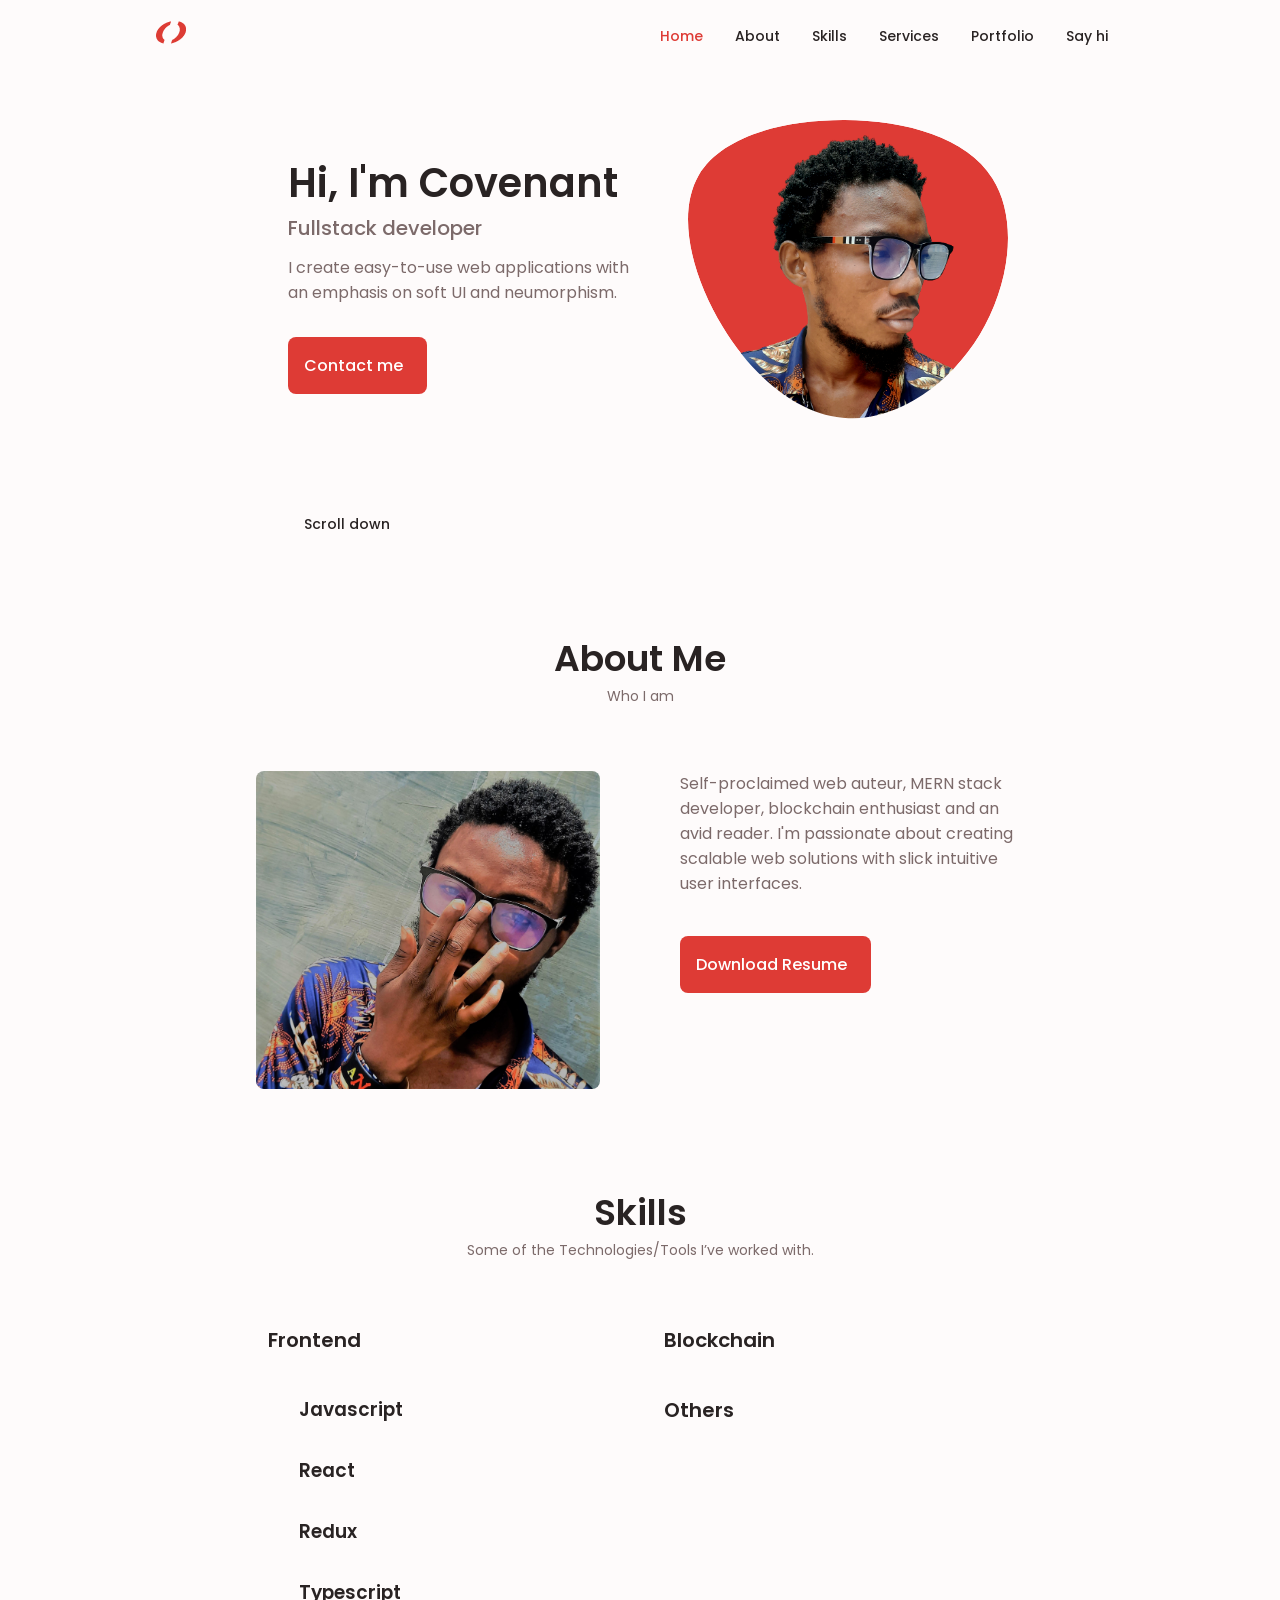
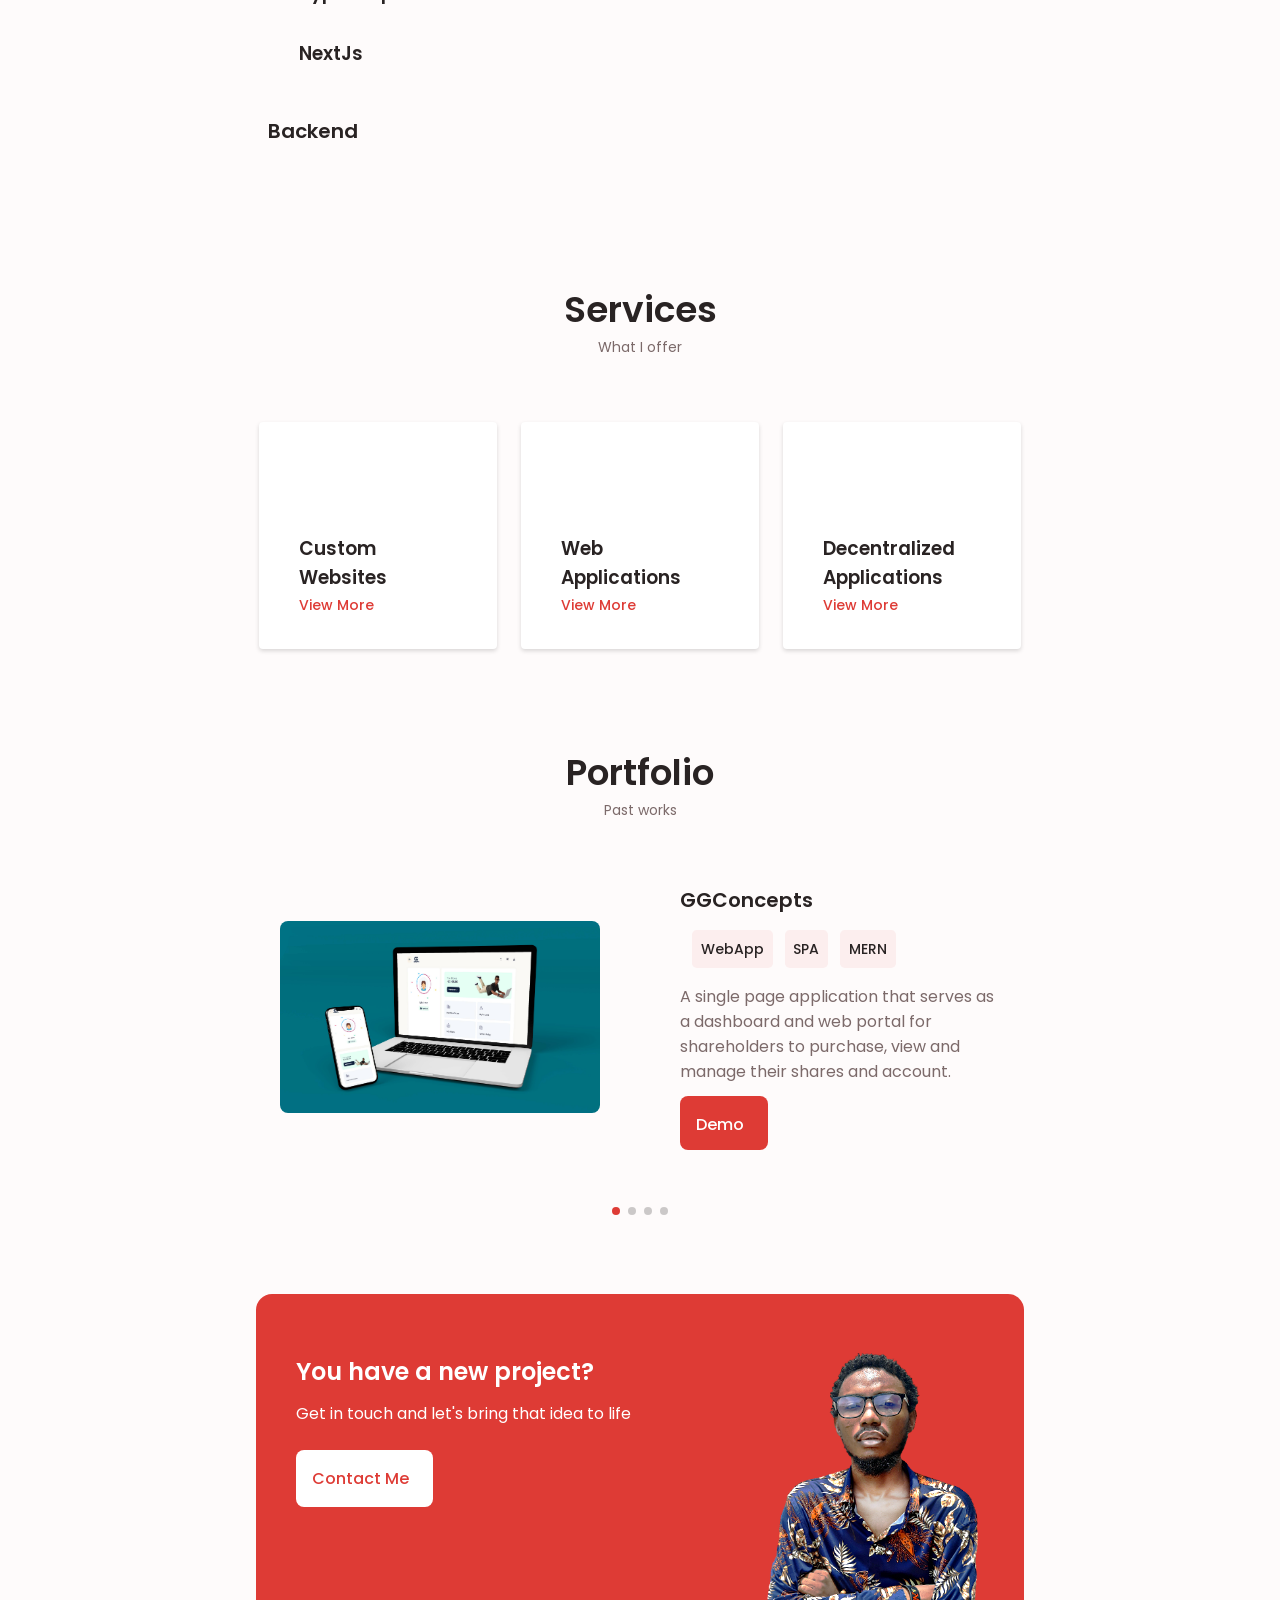
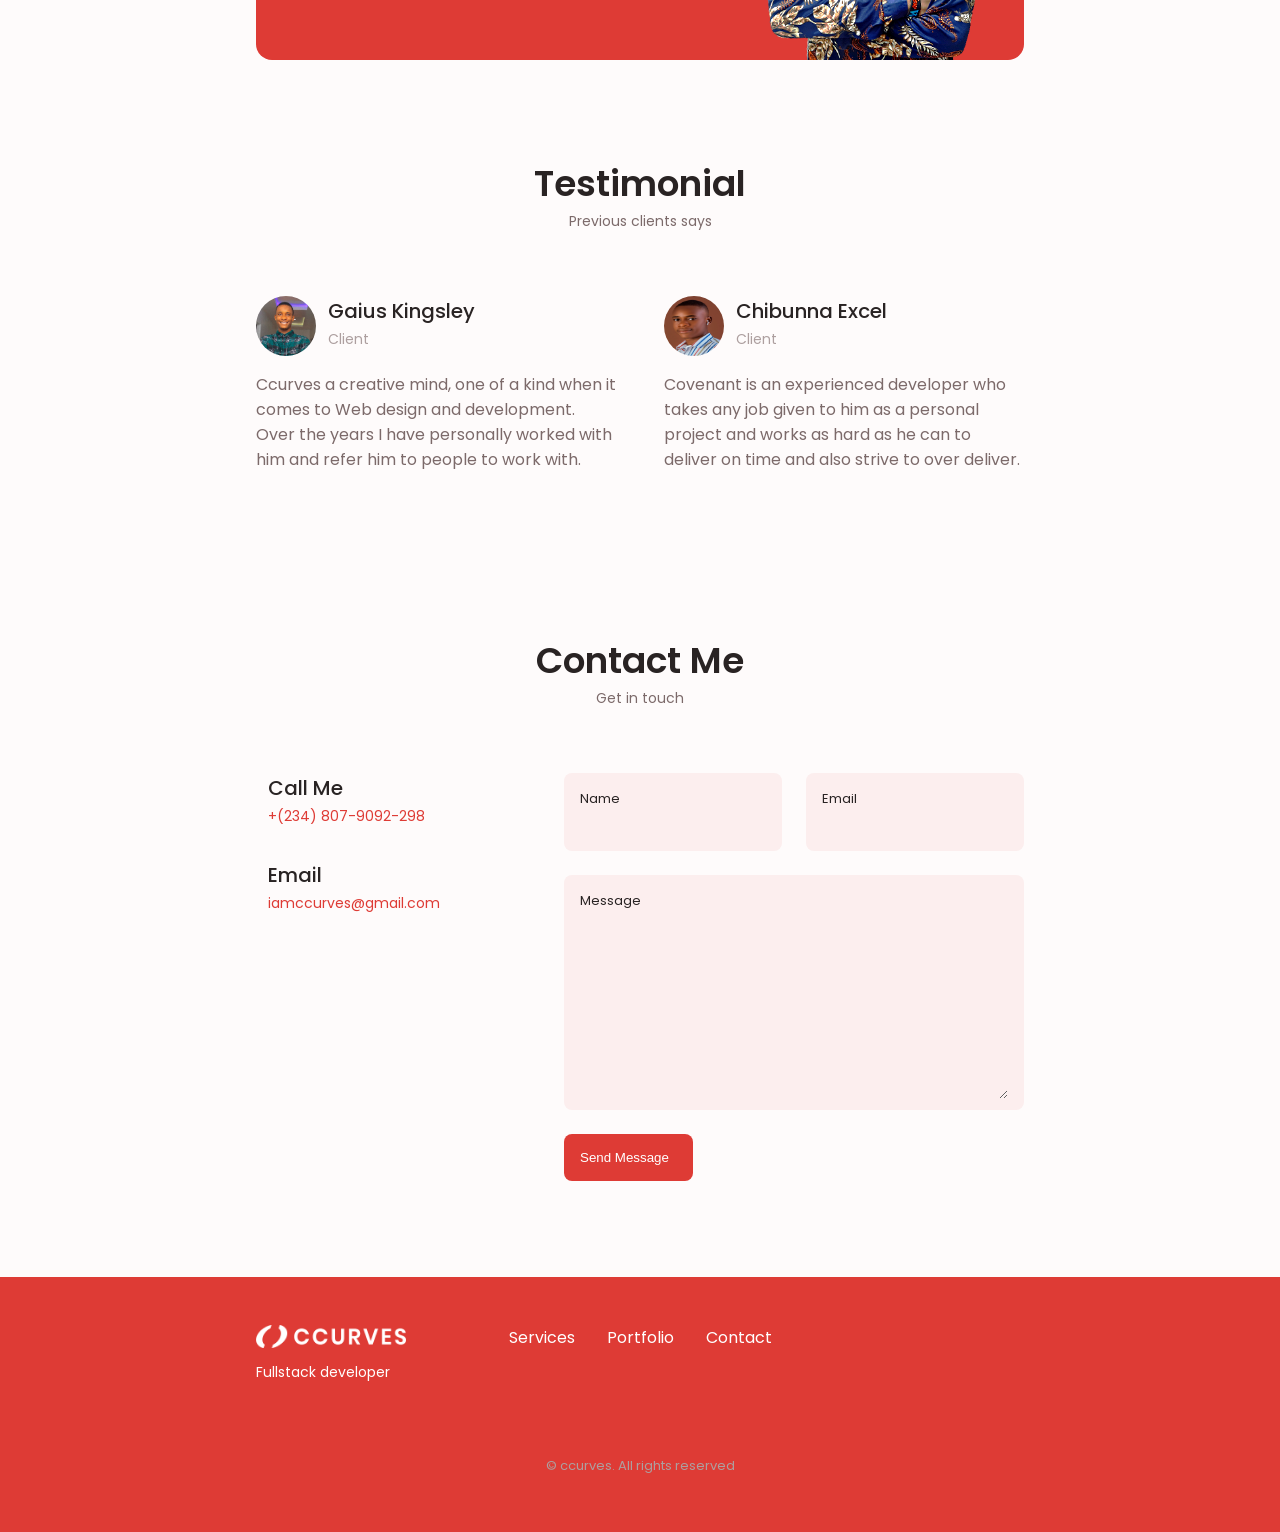
==== commit bcbad613: "Made changes" ====
--- a/index.html
+++ b/index.html
@@ -30,7 +30,7 @@
     <!--==================== CSS ====================-->
     <link rel="stylesheet" href="assets/css/styles.css" />
 
-    <title>Ccurves Portfolio Website</title>
+    <title>Simon Covenant | MERN Stack Developer</title>
   </head>
 
   <body>
@@ -253,6 +253,11 @@
                 </div>
                 <div class="skills__data">
                   <div class="skills__titles">
+                    <h3 class="skills__name">Typescript</h3>
+                  </div>
+                </div>
+                <div class="skills__data">
+                  <div class="skills__titles">
                     <h3 class="skills__name">NextJs</h3>
                   </div>
                 </div>
